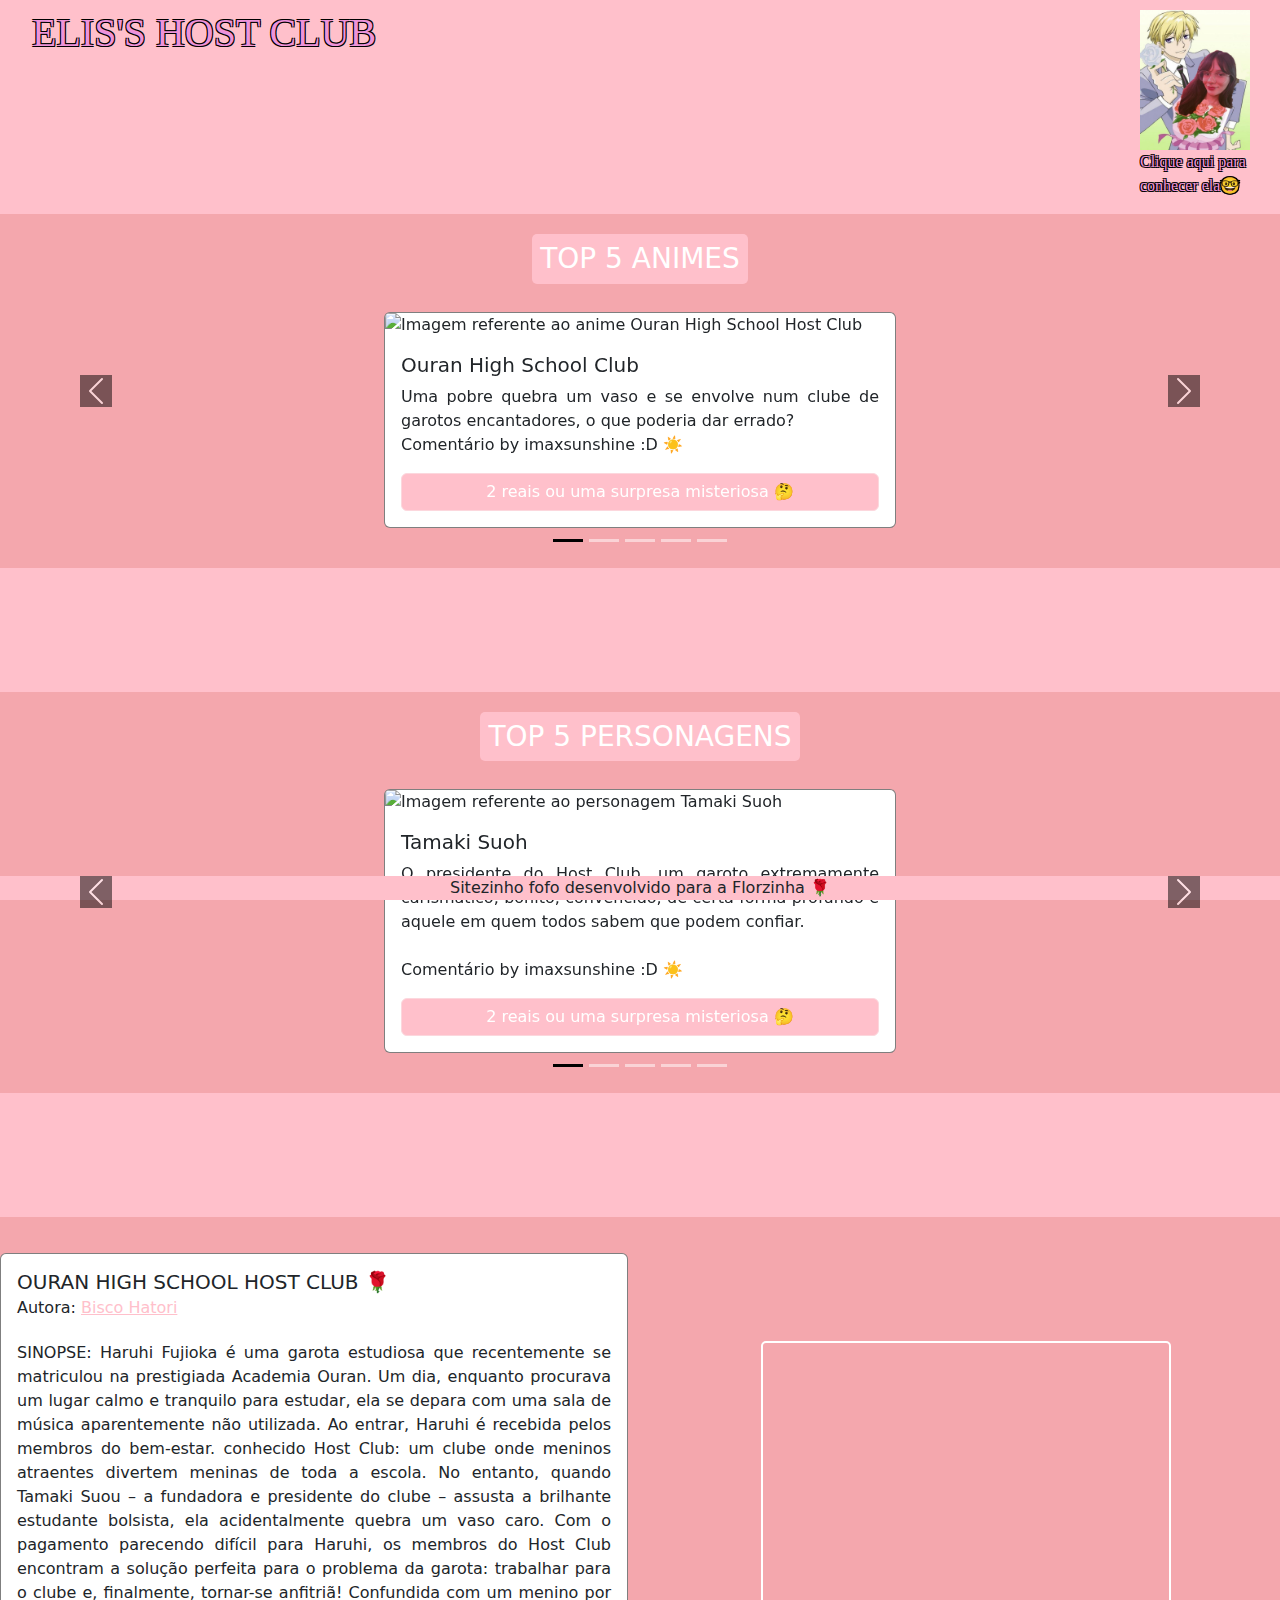
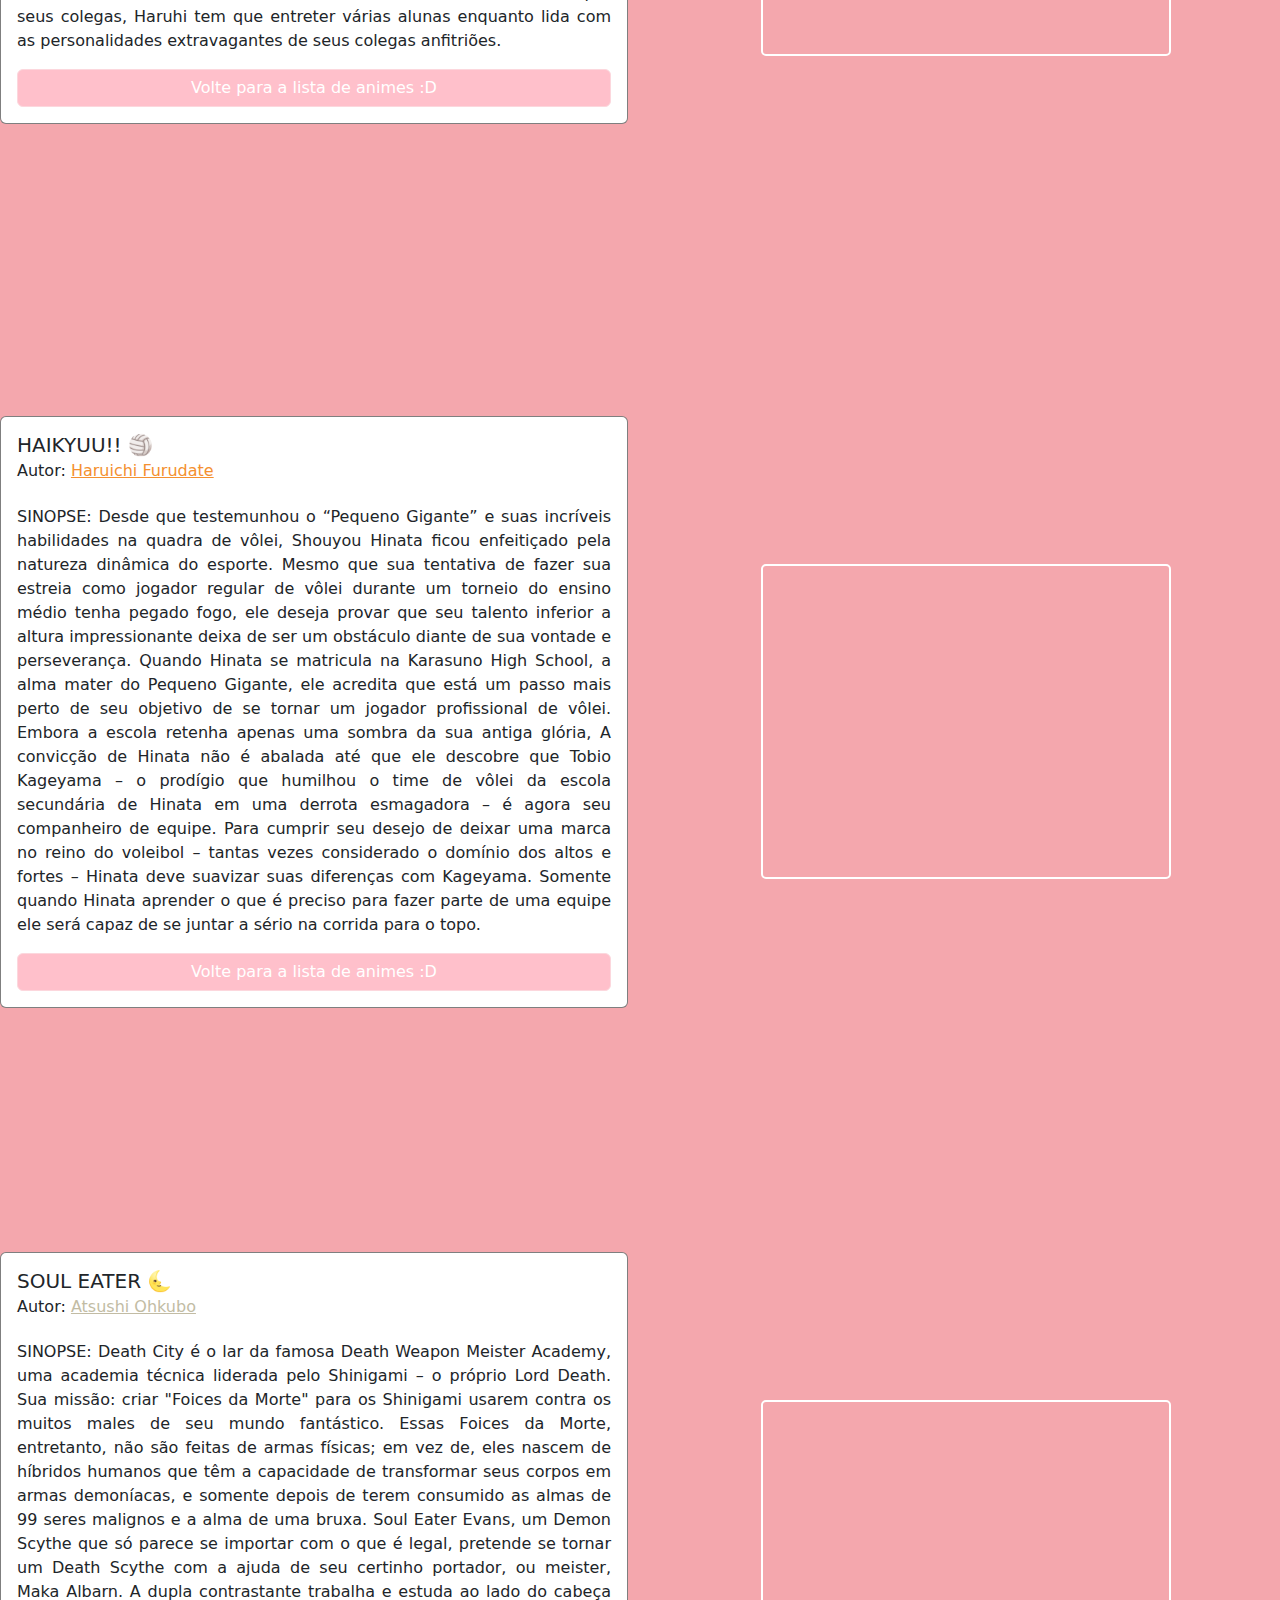
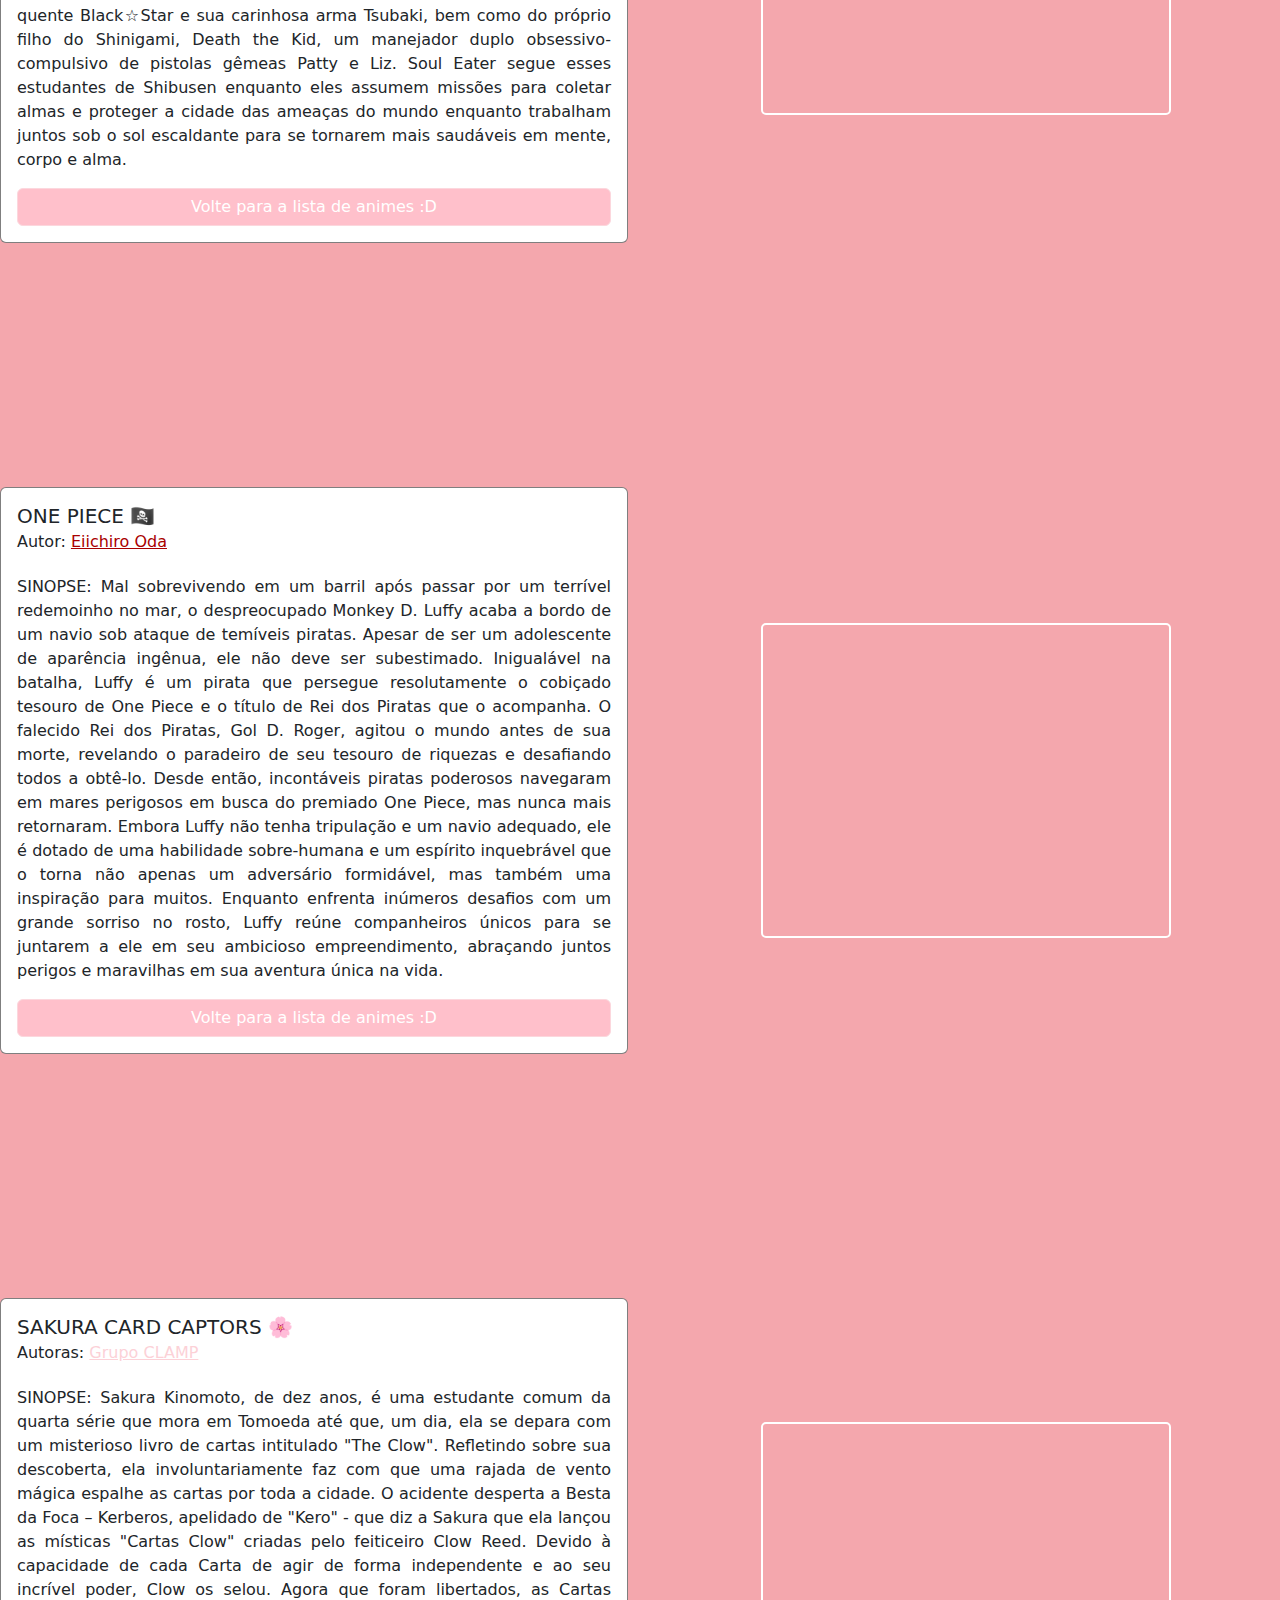
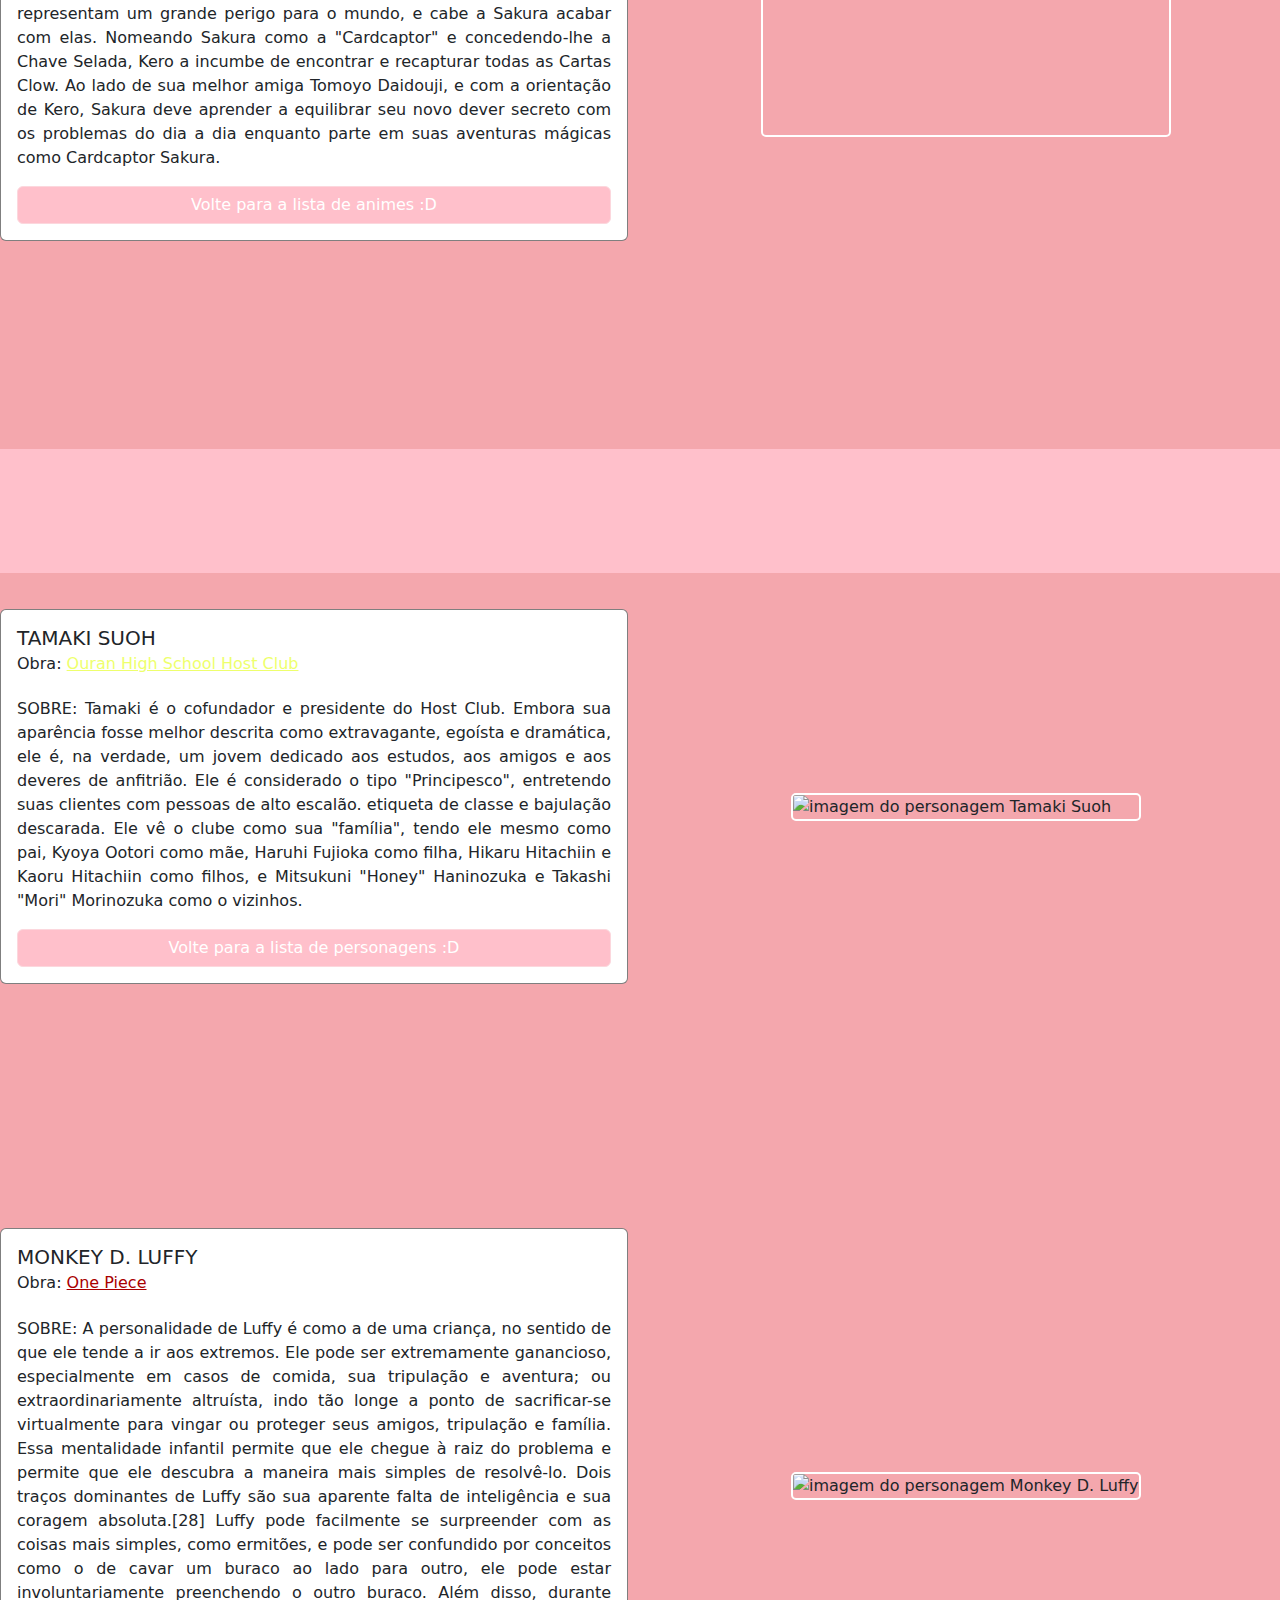
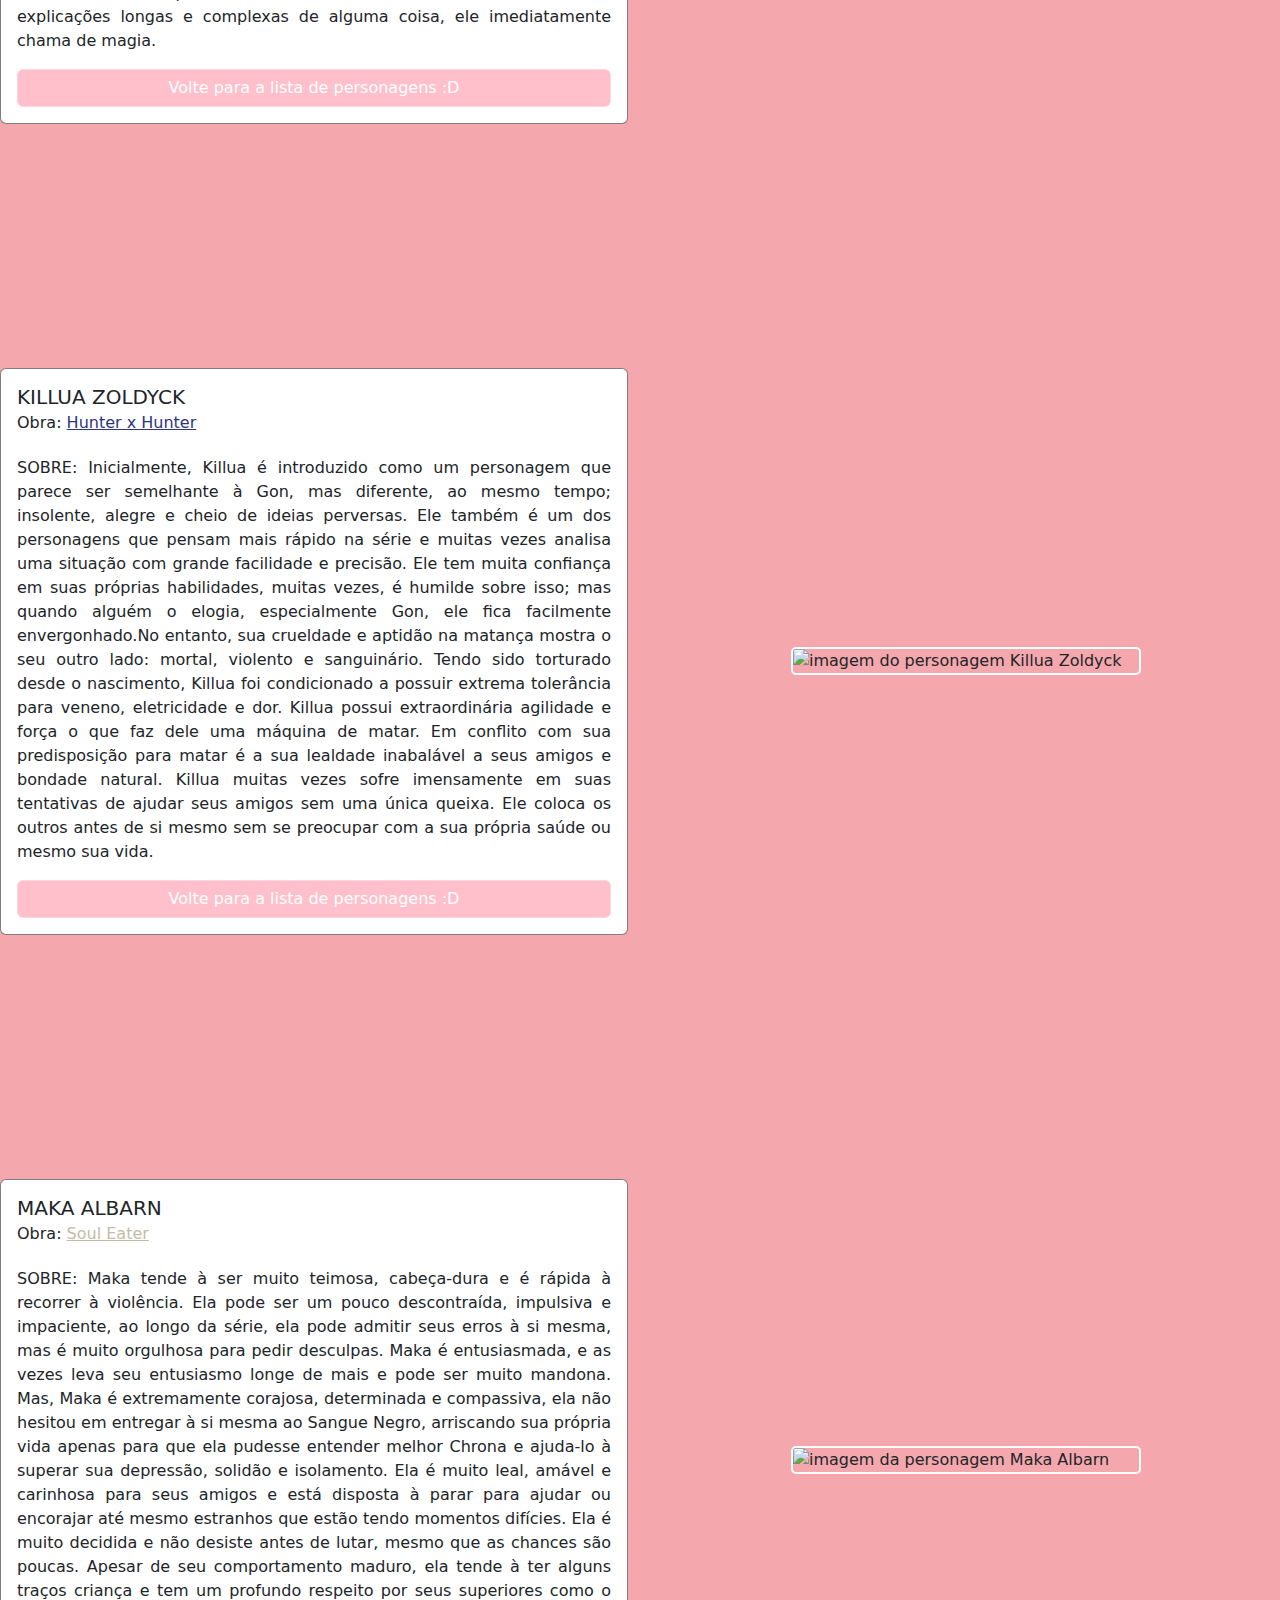
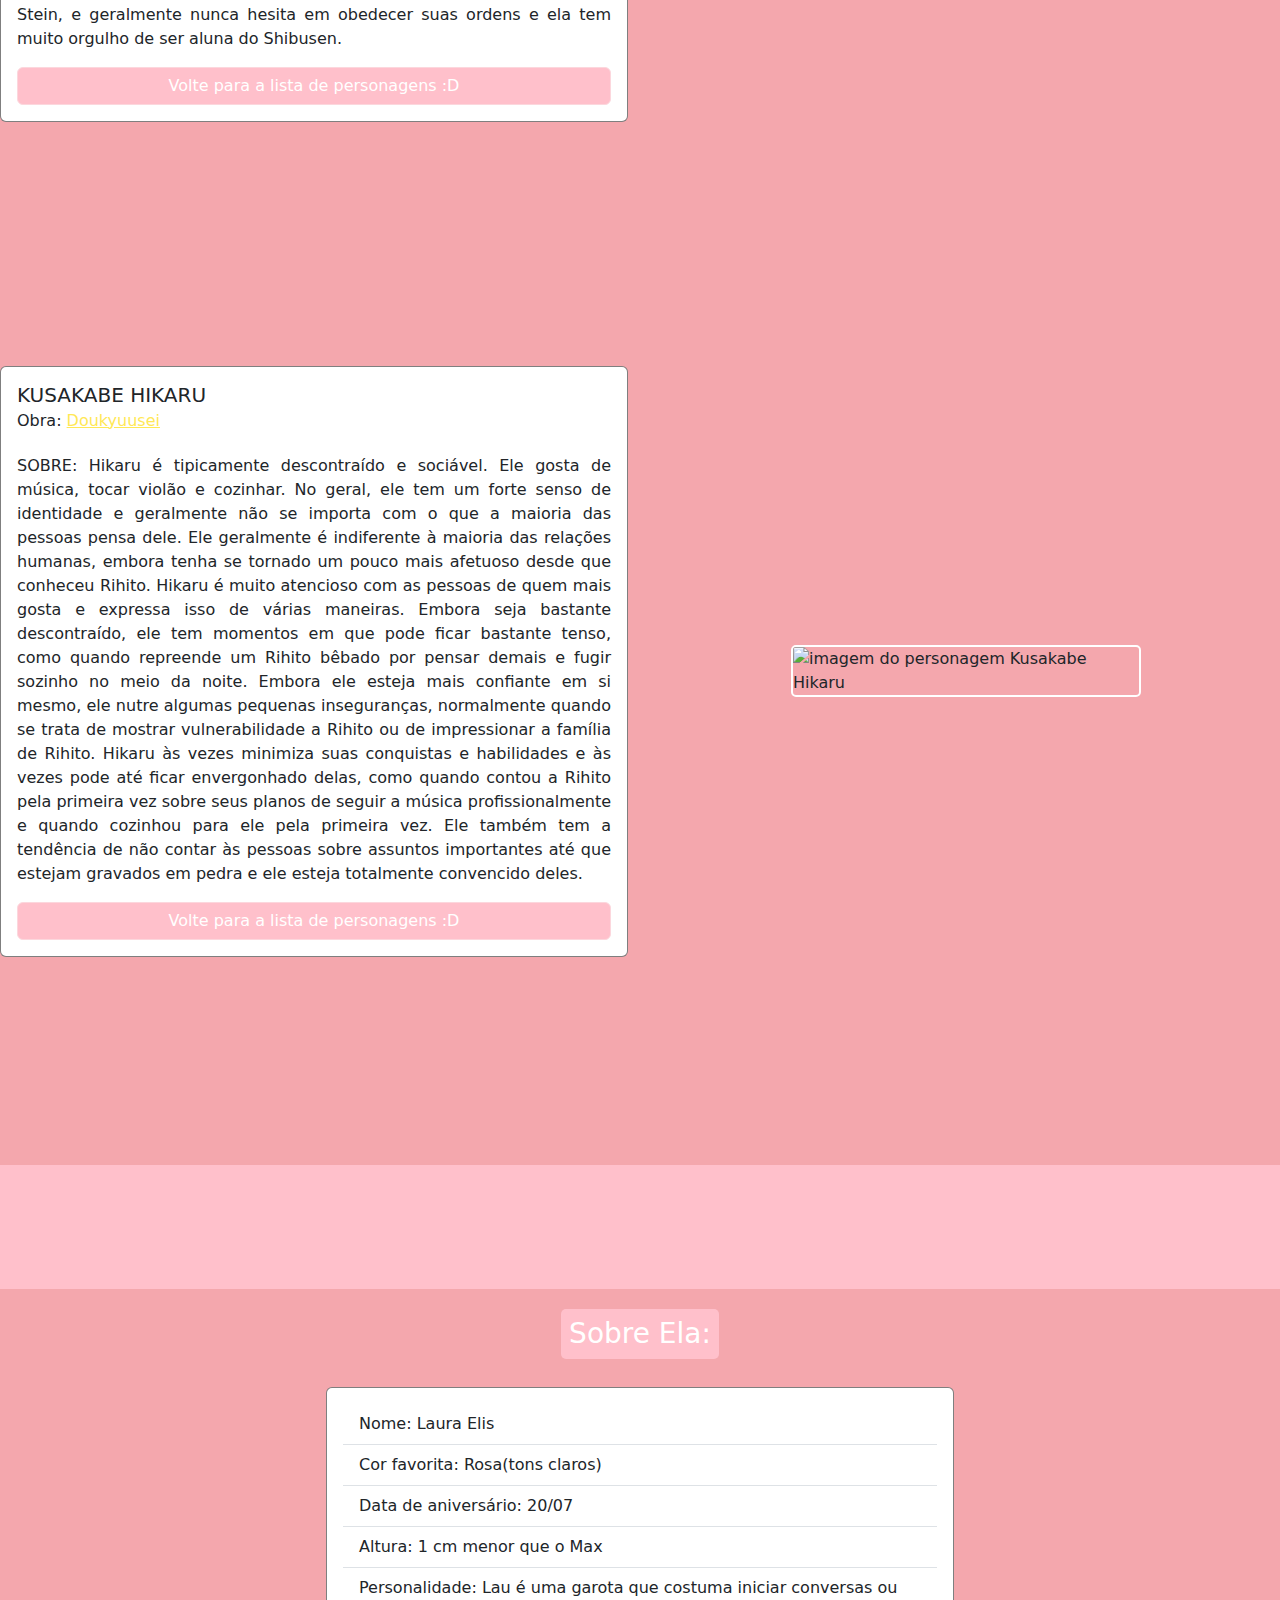
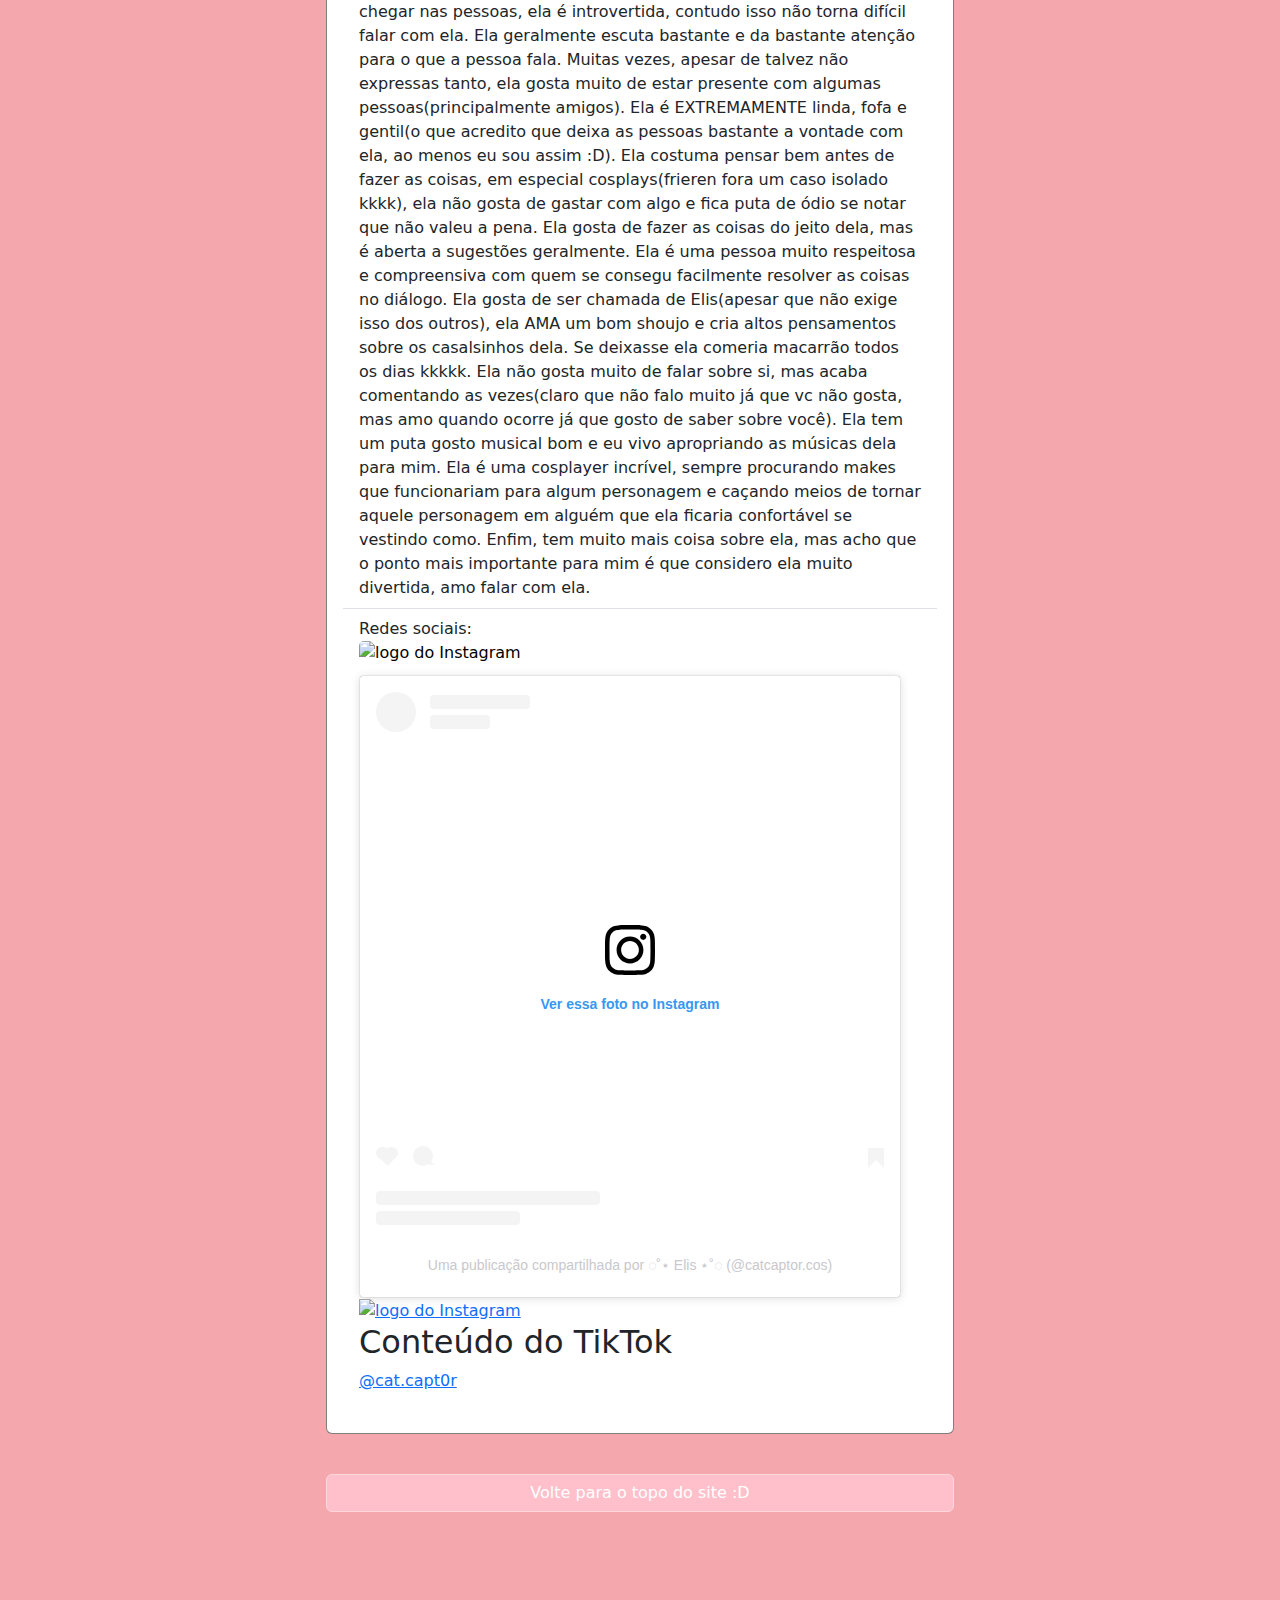
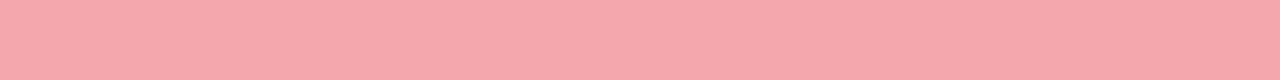
==== index.html @ fa3c784f "Update and rename florzinha.html to index.html" ====
<!DOCTYPE html>
<html lang="pt-br">
<head>
    <meta charset="UTF-8">
    <meta name="viewport" content="width=device-width, initial-scale=1.0">
    <title>Elis's Host Club</title>
    <link rel="icon" href="https://img.freepik.com/vetores-premium/um-lindo-logotipo-rosa_955379-2007.jpg?w=740" type="image/x-icon">
    <!-- Bootstrap 5 CSS -->
    <link href="https://cdn.jsdelivr.net/npm/bootstrap@5.3.3/dist/css/bootstrap.min.css" rel="stylesheet">
    <link rel="stylesheet" href="styles.css">
</head>
<body>
    <div class="container-custom">
        <div class="row">
            <div class="header">
                <header>
                    <h1><a id="linkCabeçalho" href="index.html">ELIS'S HOST CLUB</a></h1>
                    <div id="sobre">
                        <img id="imagemLau" src="lau.jpg" alt="imagem da pessoa mais bela de todas" width="110" height="140"> 
                    <p><a id="linkSobre" href="#Sobre">Clique aqui para
                        <br>
                        conhecer ela🤓</a></p>
                    </div>
                    
                </header>
            </div>
            
            <main>
            <div>             
                <div id="carouselAnimes" class="carousel slide" data-bs-ride="carousel">
                    <div class="carousel-indicators">
                        <button type="button" data-bs-target="#carouselAnimes" data-bs-slide-to="0" class="indicator active" aria-current="true" aria-label="Slide 1"></button>
                        <button type="button" data-bs-target="#carouselAnimes" data-bs-slide-to="1" class="indicator" aria-label="Slide 2"></button>
                        <button type="button" data-bs-target="#carouselAnimes" data-bs-slide-to="2" class="indicator" aria-label="Slide 3"></button>
                        <button type="button" data-bs-target="#carouselAnimes" data-bs-slide-to="3" class="indicator" aria-label="Slide 4"></button>
                        <button type="button" data-bs-target="#carouselAnimes" data-bs-slide-to="4" class="indicator" aria-label="Slide 5"></button>
                    </div>

                    <div id="listaAnimes" class="carousel-inner">
                        <div class="card-text tituloTop">
                            <h3> TOP 5 ANIMES</h3>
                        </div>
                        <div class="carousel-item active">
                           <div class="card mx-auto">
                                <img src="https://imgsrv.crunchyroll.com/cdn-cgi/image/format=auto,fit=contain,width=1200,height=675,quality=85/catalog/crunchyroll/305f48a7f2bb9521fe86030584caba57.jpe" 
                                class=" card-img-top d-block w-100" alt="Imagem referente ao anime Ouran High School Host Club">
                                <div class="card-body">
                                    <h5 class="card-title">Ouran High School Club</h5>
                                    <p class="card-text">Uma pobre quebra um vaso e se envolve num clube de garotos encantadores, o que poderia dar errado?
                                        <br>
                                        Comentário by imaxsunshine :D ☀️
                                    </p>
                                    <a href="#ouran" class="btn btn-primary" style="width: 100%;">2 reais ou uma surpresa misteriosa 🤔</a>
                                </div>
                           </div>      
                        </div>

                        <div class="carousel-item">
                            <div class="card mx-auto">
                                <img src="https://imgsrv.crunchyroll.com/cdn-cgi/image/format=auto,fit=contain,width=1200,height=675,quality=85/catalog/crunchyroll/a39c98af004dd546714bbc041cf36026.jpe" 
                                class=" card-img-top d-block w-100" alt="Imagem referente ao anime Haikyuu!!">
                                <div class="card-body">
                                    <h5 class="card-title">Haikyuu</h5>
                                    <p class="card-text">Um anãozinho decide jogar vôlei e humilha diversos gigantes, será ele capaz de voar?
                                        <br>
                                        Comentário by imaxsunshine :) ☀️
                                    </p>
                                    <a href="#haikyuu" class="btn btn-primary" style="width: 100%;">2 reais ou uma surpresa misteriosa 🤔</a>
                                </div>
                           </div>      
                        </div>

                        <div class="carousel-item">
                            <div class="card mx-auto">
                                <img src="https://imgsrv.crunchyroll.com/cdn-cgi/image/format=auto,fit=contain,width=1200,height=675,quality=85/catalog/crunchyroll/9c7777be900482f4adf0bac981821866.jpe" 
                                class=" card-img-top d-block w-100" alt="Imagem referente ao anime Soul Eater">
                                <div class="card-body">
                                    <h5 class="card-title">Soul Eater</h5>
                                    <p class="card-text">Ela tinha um amigo foice, um sorriso muito louco e um mundo completamente diferenciado, quer coisa mais massa que isso?
                                        <br>
                                        Comentário by imaxsunshine ;) ☀️
                                    </p>
                                    <a href="#soulEater" class="btn btn-primary" style="width: 100%;">2 reais ou uma surpresa misteriosa 🤔</a>
                                </div>
                           </div>      
                        </div>

                        <div class="carousel-item">
                            <div class="card mx-auto">
                                <img src="https://imgsrv.crunchyroll.com/cdn-cgi/image/format=auto,fit=contain,width=1200,height=675,quality=85/catalog/crunchyroll/a249096c7812deb8c3c2c907173f3774.jpe"
                                class=" card-img-top d-block w-100" alt="Imagem referente ao anime One Piece">
                                <div class="card-body">
                                    <h5 class="card-title">One Piece</h5>
                                    <p class="card-text">O pirata que estica sai pelo mar sentando a porrada em vilão e comendo tudo que vê pela frente, como isso pode não ser bom?
                                        <br>
                                        Comentário by imaxsunshine :0 ☀️
                                    </p>
                                    <a href="#onePiece" class="btn btn-primary" style="width: 100%;">2 reais ou uma surpresa misteriosa 🤔</a>
                                </div>
                           </div>      
                        </div>

                        <div class="carousel-item">
                            <div class="card mx-auto">
                                <img src="https://imgsrv.crunchyroll.com/cdn-cgi/image/format=auto,fit=contain,width=1200,height=675,quality=85/catalog/crunchyroll/4de0725c2a3a2114019439cabcc40656.jpe"
                                class=" card-img-top d-block w-100" alt="Imagem referente ao anime Sakura Card Captors">
                                <div class="card-body">
                                    <h5 class="card-title">Sakura Card Captors</h5>
                                    <p class="card-text"> A menina usando uma roupa fofinha sai coletando cartas para evitar o colapso da humanidade, existe algo mais gracinha?
                                        <br>
                                        Comentário by imaxsunshine >:) ☀️
                                    </p>
                                    <a href="#sakura" class="btn btn-primary" style="width: 100%;">2 reais ou uma surpresa misteriosa 🤔</a>
                                </div>
                           </div>      
                        </div>

                    </div>
                    <button class="carousel-control-prev" type="button" data-bs-target="#carouselAnimes" data-bs-slide="prev">
                        <span class="carousel-control-prev-icon" aria-hidden="true"></span>
                        <span class="visually-hidden">Previous</span>
                    </button>
                    <button class="carousel-control-next" type="button" data-bs-target="#carouselAnimes" data-bs-slide="next">
                        <span class="carousel-control-next-icon" aria-hidden="true"></span>
                        <span class="visually-hidden">Next</span>
                    </button>                    
                </div>

                <div class="separação">
                    <br>
                </div>

                <div id="carouselPersonagens" class="carousel slide" data-bs-ride="carousel">
                    <div class="carousel-indicators">
                        <button type="button" data-bs-target="#carouselPersonagens" data-bs-slide-to="0" class="indicator active" aria-current="true" aria-label="Slide 1"></button>
                        <button type="button" data-bs-target="#carouselPersonagens" data-bs-slide-to="1" class="indicator" aria-label="Slide 2"></button>
                        <button type="button" data-bs-target="#carouselPersonagens" data-bs-slide-to="2" class="indicator" aria-label="Slide 3"></button>
                        <button type="button" data-bs-target="#carouselPersonagens" data-bs-slide-to="3" class="indicator" aria-label="Slide 4"></button>
                        <button type="button" data-bs-target="#carouselPersonagens" data-bs-slide-to="4" class="indicator" aria-label="Slide 5"></button>
                    </div>

                    <div id="listaPersonagens" class="carousel-inner">
                        <div class="card-text tituloTop">
                            <h3> TOP 5 PERSONAGENS</h3>
                        </div>
                        <div class="carousel-item active">
                           <div class="card mx-auto">
                                <img src="https://i.pinimg.com/1200x/b3/f6/58/b3f65895679dce2450afa5fd7689da2f.jpg" 
                                class=" card-img-top d-block w-100" alt="Imagem referente ao personagem Tamaki Suoh">
                                <div class="card-body">
                                    <h5 class="card-title">Tamaki Suoh</h5>
                                    <p class="card-text">O presidente do Host Club, um garoto extremamente carismático, bonito, convencido, de certa forma profundo e aquele em quem todos sabem que podem confiar.
                                        <br>
                                        <br>
                                        Comentário by imaxsunshine :D ☀️
                                    </p>
                                    <a href="#tamaki" class="btn btn-primary" style="width: 100%;">2 reais ou uma surpresa misteriosa 🤔</a>
                                </div>
                           </div>      
                        </div>

                        <div class="carousel-item">
                            <div class="card mx-auto">
                                <img src="https://i.pinimg.com/564x/ca/1c/74/ca1c74780f1d3789e0fc21f40b1d0b98.jpg" 
                                class=" card-img-top d-block w-100" alt="Imagem referente ao personagem Monkey D. Luffy">
                                <div class="card-body">
                                    <h5 class="card-title">Monkey D. Luffy</h5>
                                    <p class="card-text">O capitão dos Mugiwara, a pessoa que mais exala alegria e gentileza com seu sorriso no rosto. Assim como Tamaki é para o Host Club, Luffy é aquele em quem todos confiam do fundo do coração.  
                                        <br>
                                        <br>
                                        Comentário by imaxsunshine :) ☀️
                                    </p>
                                    <a href="#luffy" class="btn btn-primary" style="width: 100%;">2 reais ou uma surpresa misteriosa 🤔</a>
                                </div>
                           </div>      
                        </div>

                        <div class="carousel-item">
                            <div class="card mx-auto">
                                <img src="https://i.pinimg.com/564x/16/a8/a3/16a8a3c92043060548ba5a6a23ba30e1.jpg"
                                class=" card-img-top d-block w-100" alt="Imagem referente ao personagem Killua Zoldyck">
                                <div class="card-body">
                                    <h5 class="card-title">Killua Zoldyck</h5>
                                    <p class="card-text">O prodígio da família de assassinos Zoldyck, sempre fora frio e apático, mas tudo isso mudou quando ele conheceu Gon, amigo com quem ele pode rir, chorar e se expressar como ele realmente é.
                                        <br>
                                        <br>
                                        Comentário by imaxsunshine ;) ☀️
                                    </p>
                                    <a href="#killua" class="btn btn-primary" style="width: 100%;">2 reais ou uma surpresa misteriosa 🤔</a>
                                </div>
                           </div>      
                        </div>

                        <div class="carousel-item">
                            <div class="card mx-auto">
                                <img src="https://i.pinimg.com/564x/71/23/2d/71232d23c3a146b01b2bcacb7f9c432d.jpg"
                                class=" card-img-top d-block w-100" alt="Imagem referente a personagem Maka Albarn">
                                <div class="card-body">
                                    <h5 class="card-title">Maka Albarn</h5>
                                    <p class="card-text"> Uma das alunas mais aplicadas da Shibusen, ela é uma garota extremamente fofa, meio timida, forte e com personalidade, sendo reconhecida pelo prórpio Shinigame.(Ela também tem sorte de ter a Elis como cosplayer dela).
                                        <br>
                                        Comentário by imaxsunshine :0 ☀️
                                    </p>
                                    <a href="#maka" class="btn btn-primary" style="width: 100%;">2 reais ou uma surpresa misteriosa 🤔</a>
                                </div>
                           </div>      
                        </div>

                        <div class="carousel-item">
                            <div class="card mx-auto">
                                <img src="https://64.media.tumblr.com/2470c0b4478ff1b2192ea2917b970d43/tumblr_psso7lYXlw1u1ycqw_1280.jpg"
                                class=" card-img-top d-block w-100" alt="Imagem referente ao personagem Kusakabe Hikaru">
                                <div class="card-body">
                                    <h5 class="card-title">Kusakabe Hikaru</h5>
                                    <p class="card-text"> Esse vou ficar devendo, mas ele aparenta ser bem fofo com o querido dele(vi numa edit ele chamando o outro assim kkk), mas algum dia terei mais coisas para falar dele 😈.
                                        <br>
                                        <br>
                                        Comentário by imaxsunshine >:) ☀️
                                    </p>
                                    <a href="#kusakabe" class="btn btn-primary" style="width: 100%;">2 reais ou uma surpresa misteriosa 🤔</a>
                                </div>
                           </div>      
                        </div>

                    </div>
                    <button class="carousel-control-prev" type="button" data-bs-target="#carouselPersonagens" data-bs-slide="prev">
                        <span class="carousel-control-prev-icon" aria-hidden="true"></span>
                        <span class="visually-hidden">Previous</span>
                    </button>
                    <button class="carousel-control-next" type="button" data-bs-target="#carouselPersonagens" data-bs-slide="next">
                        <span class="carousel-control-next-icon" aria-hidden="true"></span>
                        <span class="visually-hidden">Next</span>
                    </button> 
                </div>

                <div class="separação">
                    <br>
                </div>
            </div>
            </main>
        </div>

        <div class="row linha">
            <div id="ouran" class="col-6 pt-3 sinopseAnimes">
                <div class="card" style="width: 100%;">
                    <div class="card-body">
                        <h5 class="card-title">OURAN HIGH SCHOOL HOST CLUB 🌹</h5>
                        <h6 class="card-subtitle"> Autora: <a id = "linkOuran" href="https://pt.wikipedia.org/wiki/Bisco_Hatori" target="_blank" rel="noopener">Bisco Hatori</a></h6>
                        <br>
                        <p class="card-text">SINOPSE: Haruhi Fujioka é uma garota estudiosa que recentemente se matriculou na prestigiada Academia Ouran. Um dia, enquanto procurava um lugar calmo e tranquilo para estudar, ela se depara com uma sala de música aparentemente não utilizada. Ao entrar, Haruhi é recebida pelos membros do bem-estar.
                            conhecido Host Club: um clube onde meninos atraentes divertem meninas de toda a escola. No entanto, quando Tamaki Suou – a fundadora e presidente do clube – assusta a brilhante estudante bolsista, ela acidentalmente quebra um vaso caro.
                            
                            Com o pagamento parecendo difícil para Haruhi, os membros do Host Club encontram a solução perfeita para o problema da garota: trabalhar para o clube e, finalmente, tornar-se anfitriã! Confundida com um menino por seus colegas, Haruhi tem que entreter várias alunas enquanto lida com as personalidades extravagantes de seus colegas anfitriões.
                        </p>
                        <a href="#listaAnimes" class="btn btn-primary" style="width: 100%;">Volte para a lista de animes :D </a>
                    </div>
                </div>
            </div>

            <div class="col-4 offset-1 pt-3 videoAnimes">
                <iframe width="560" height="315" src="https://www.youtube.com/embed/T3ivdddYT9k?si=FEoXu6k78SWYntfa" title="YouTube video player" allow="accelerometer; autoplay; clipboard-write; encrypted-media; gyroscope; picture-in-picture; web-share" referrerpolicy="strict-origin-when-cross-origin" allowfullscreen></iframe>
            </div>

            <div class="col-7">
                <br>
                <br>
                <br>
                <br>
                <br>
                <br>
                <br>
                <br>
                <br>
            </div>

            <div id="haikyuu" class="col-6 pt-3 sinopseAnimes">
                <div class="card" style="width: 100%;">
                    <div class="card-body">
                        <h5 class="card-title">HAIKYUU!! 🏐</h5>
                        <h6 class="card-subtitle"> Autor: <a id = "linkHaikyuu" href="https://haikyuu.fandom.com/pt-br/wiki/Haruichi_Furudate" target="_blank" rel="noopener">Haruichi Furudate</a></h6>
                        <br>
                        <p class="card-text">SINOPSE: Desde que testemunhou o “Pequeno Gigante” e suas incríveis habilidades na quadra de vôlei, Shouyou Hinata ficou enfeitiçado pela natureza dinâmica do esporte. Mesmo que sua tentativa de fazer sua estreia como jogador regular de vôlei durante um torneio do ensino médio tenha pegado fogo, ele deseja provar que seu talento inferior
                            a altura impressionante deixa de ser um obstáculo diante de sua vontade e perseverança.
                            
                            Quando Hinata se matricula na Karasuno High School, a alma mater do Pequeno Gigante, ele acredita que está um passo mais perto de seu objetivo de se tornar um jogador profissional de vôlei. Embora a escola retenha apenas uma sombra da sua antiga glória,
                            A convicção de Hinata não é abalada até que ele descobre que Tobio Kageyama – o prodígio que humilhou o time de vôlei da escola secundária de Hinata em uma derrota esmagadora – é agora seu companheiro de equipe.
                            Para cumprir seu desejo de deixar uma marca no reino do voleibol – tantas vezes considerado o domínio dos altos e fortes – Hinata deve suavizar suas diferenças com Kageyama. Somente quando Hinata aprender o que é preciso para fazer parte de uma equipe ele será capaz de se juntar a sério na corrida para o topo.
                        </p>
                        <a href="#listaAnimes" class="btn btn-primary" style="width: 100%;">Volte para a lista de animes :D </a>
                    </div>
                </div>
            </div>

            <div class="col-4 offset-1 pt-3 videoAnimes">
                <iframe width="560" height="315" src="https://www.youtube.com/embed/rBSfI10pXHM?si=ZdaUZSxqs4OE2q7c" title="YouTube video player" allow="accelerometer; autoplay; clipboard-write; encrypted-media; gyroscope; picture-in-picture; web-share" referrerpolicy="strict-origin-when-cross-origin" allowfullscreen></iframe>
            </div>

            <div class="col-7">
                <br>
                <br>
                <br>
                <br>
                <br>
                <br>
                <br>
            </div>

            <div id="soulEater" class="col-6 pt-3 sinopseAnimes">
                <div class="card" style="width: 100%;">
                    <div class="card-body">
                        <h5 class="card-title">SOUL EATER 🌜</h5>
                        <h6 class="card-subtitle"> Autor: <a id = "linkSoulEater" href="https://en.wikipedia.org/wiki/Atsushi_Ohkubo" target="_blank" rel="noopener">Atsushi Ohkubo</a></h6>
                        <br>
                        <p class="card-text">SINOPSE: Death City é o lar da famosa Death Weapon Meister Academy, uma academia técnica liderada pelo Shinigami – o próprio Lord Death. Sua missão: criar "Foices da Morte" para os Shinigami usarem contra os muitos males de seu mundo fantástico. Essas Foices da Morte, entretanto, não são feitas de armas físicas; em vez de,
                            eles nascem de híbridos humanos que têm a capacidade de transformar seus corpos em armas demoníacas, e somente depois de terem consumido as almas de 99 seres malignos e a alma de uma bruxa.
                            
                            Soul Eater Evans, um Demon Scythe que só parece se importar com o que é legal, pretende se tornar um Death Scythe com a ajuda de seu certinho portador, ou meister,
                            Maka Albarn. A dupla contrastante trabalha e estuda ao lado do cabeça quente Black☆Star e sua carinhosa arma Tsubaki, bem como do próprio filho do Shinigami, Death the Kid, um manejador duplo obsessivo-compulsivo de pistolas gêmeas Patty e Liz.
                            Soul Eater segue esses estudantes de Shibusen enquanto eles assumem missões para coletar almas e proteger a cidade das ameaças do mundo enquanto trabalham juntos sob o sol escaldante para se tornarem mais saudáveis ​​em mente, corpo e alma.
                        </p>
                        <a href="#listaAnimes" class="btn btn-primary" style="width: 100%;">Volte para a lista de animes :D </a>
                    </div>
                </div>
            </div>

            <div class="col-4 offset-1 pt-3 videoAnimes">
                <iframe width="560" height="315" src="https://www.youtube.com/embed/zzJ8U8OtEsE?si=Ajhuve_0GCEdl02K" title="YouTube video player" allow="accelerometer; autoplay; clipboard-write; encrypted-media; gyroscope; picture-in-picture; web-share" referrerpolicy="strict-origin-when-cross-origin" allowfullscreen></iframe>
            </div>

            <div class="col-7">
                <br>
                <br>
                <br>
                <br>
                <br>
                <br>
                <br>
            </div>

            <div id="onePiece" class="col-6 pt-3 sinopseAnimes">
                <div class="card" style="width: 100%;">
                    <div class="card-body">
                        <h5 class="card-title">ONE PIECE 🏴‍☠️</h5>
                        <h6 class="card-subtitle"> Autor: <a id = "linkOnePiece" href="https://pt.wikipedia.org/wiki/Eiichiro_Oda" target="_blank" rel="noopener">Eiichiro Oda</a></h6>
                        <br>
                        <p class="card-text">SINOPSE: Mal sobrevivendo em um barril após passar por um terrível redemoinho no mar, o despreocupado Monkey D. Luffy acaba a bordo de um navio sob ataque de temíveis piratas. Apesar de ser um adolescente de aparência ingênua, ele não deve ser subestimado. Inigualável na batalha,
                            Luffy é um pirata que persegue resolutamente o cobiçado tesouro de One Piece e o título de Rei dos Piratas que o acompanha.
                            
                            O falecido Rei dos Piratas, Gol D. Roger, agitou o mundo antes de sua morte, revelando o paradeiro de seu tesouro de riquezas e desafiando todos a obtê-lo. Desde então,
                            incontáveis ​​​​piratas poderosos navegaram em mares perigosos em busca do premiado One Piece, mas nunca mais retornaram. Embora Luffy não tenha tripulação e um navio adequado, ele é dotado de uma habilidade sobre-humana e um espírito inquebrável que o torna não apenas um adversário formidável, mas também uma inspiração para muitos.
                            Enquanto enfrenta inúmeros desafios com um grande sorriso no rosto, Luffy reúne companheiros únicos para se juntarem a ele em seu ambicioso empreendimento, abraçando juntos perigos e maravilhas em sua aventura única na vida.
                        </p>
                        <a href="#listaAnimes" class="btn btn-primary" style="width: 100%;">Volte para a lista de animes :D </a>
                    </div>
                </div>
            </div>

            <div class="col-4 offset-1 pt-3 videoAnimes">
                <iframe width="560" height="315" src="https://www.youtube.com/embed/YFbno_aPm0w?si=nS5VAHUqhv7U_H8M" title="YouTube video player" allow="accelerometer; autoplay; clipboard-write; encrypted-media; gyroscope; picture-in-picture; web-share" referrerpolicy="strict-origin-when-cross-origin" allowfullscreen></iframe>
            </div>

            <div class="col-7">
                <br>
                <br>
                <br>
                <br>
                <br>
                <br>
                <br>
            </div>

            <div id="sakura" class="col-6 pt-3 sinopseAnimes">
                <div class="card" style="width: 100%;">
                    <div class="card-body">
                        <h5 class="card-title">SAKURA CARD CAPTORS 🌸</h5>
                        <h6 class="card-subtitle"> Autoras: <a id = "linkSakura" href="https://pt.wikipedia.org/wiki/Clamp" target="_blank" rel="noopener">Grupo CLAMP</a></h6>
                        <br>
                        <p class="card-text">SINOPSE: Sakura Kinomoto, de dez anos, é uma estudante comum da quarta série que mora em Tomoeda até que, um dia, ela se depara com um misterioso livro de cartas intitulado "The Clow". Refletindo sobre sua descoberta, ela involuntariamente faz com que uma rajada de vento mágica espalhe as cartas por toda a cidade.

                            O acidente desperta a Besta da Foca – Kerberos,
                            apelidado de "Kero" - que diz a Sakura que ela lançou as místicas "Cartas Clow" criadas pelo feiticeiro Clow Reed. Devido à capacidade de cada Carta de agir de forma independente e ao seu incrível poder, Clow os selou. Agora que foram libertados, as Cartas representam um grande perigo para o mundo, e cabe a Sakura acabar com elas.
                            Nomeando Sakura como a "Cardcaptor" e concedendo-lhe a Chave Selada, Kero a incumbe de encontrar e recapturar todas as Cartas Clow. Ao lado de sua melhor amiga Tomoyo Daidouji, e com a orientação de Kero, Sakura deve aprender a equilibrar seu novo dever secreto com os problemas do dia a dia enquanto parte em suas aventuras mágicas como Cardcaptor Sakura.
                        </p>
                        <a href="#listaAnimes" class="btn btn-primary" style="width: 100%;">Volte para a lista de animes :D </a>
                    </div>
                </div>
            </div>

            <div class="col-4 offset-1 pt-3 videoAnimes">
                <iframe width="560" height="315" src="https://www.youtube.com/embed/QDezQD57h-g?si=P1vH9cAMmjdE7-R2" title="YouTube video player" allow="accelerometer; autoplay; clipboard-write; encrypted-media; gyroscope; picture-in-picture; web-share" referrerpolicy="strict-origin-when-cross-origin" allowfullscreen></iframe>
            </div>

            <div class="col-7">
                <br>
                <br>
                <br>
                <br>
                <br>
                <br>
                <br>
            </div>

            <div class="separação">
                <br>
            </div>

            <div id="tamaki" class="col-6 pt-3 sobrePersonagens">
                <div class="card" style="width: 100%;">
                    <div class="card-body">
                        <h5 class="card-title">TAMAKI SUOH </h5>
                        <h6 class="card-subtitle"> Obra: <a id = "linkTamaki" href="https://pt.wikipedia.org/wiki/Colégio_Ouran_Host_Club" target="_blank" rel="noopener">Ouran High School Host Club</a></h6>
                        <br>
                        <p class="card-text">SOBRE: Tamaki é o cofundador e presidente do Host Club. Embora sua aparência fosse melhor descrita como extravagante, egoísta e dramática, ele é, na verdade, um jovem dedicado aos estudos, aos amigos e aos deveres de anfitrião. Ele é considerado o tipo "Principesco", entretendo suas clientes com pessoas de alto escalão.
                            etiqueta de classe e bajulação descarada. Ele vê o clube como sua "família", tendo ele mesmo como pai, Kyoya Ootori como mãe, Haruhi Fujioka como filha, Hikaru Hitachiin e Kaoru Hitachiin como filhos, e Mitsukuni "Honey" Haninozuka e Takashi "Mori" Morinozuka como o vizinhos.
                        </p>
                        <a href="#listaPersonagens" class="btn btn-primary" style="width: 100%;">Volte para a lista de personagens :D </a>
                    </div>
                </div>
            </div>

            <div class="col-4 offset-1 pt-3 fotoPersonagens">
                <img class="imgPersonagens" src="https://i.pinimg.com/564x/25/a5/07/25a50738b851b942cfd9b72d1d4f352e.jpg" alt="imagem do personagem Tamaki Suoh">
            </div>

            <div class="col-7">
                <br>
                <br>
                <br>
                <br>
                <br>
                <br>
                <br>
            </div>

            <div id="luffy" class="col-6 pt-3 sobrePersonagens">
                <div class="card" style="width: 100%;">
                    <div class="card-body">
                        <h5 class="card-title">MONKEY D. LUFFY </h5>
                        <h6 class="card-subtitle"> Obra: <a id = "linkLuffy" href="https://pt.wikipedia.org/wiki/One_Piece" target="_blank" rel="noopener">One Piece</a></h6>
                        <br>
                        <p class="card-text">SOBRE: A personalidade de Luffy é como a de uma criança, no sentido de que ele tende a ir aos extremos. Ele pode ser extremamente ganancioso, especialmente em casos de comida, sua tripulação e aventura; ou extraordinariamente altruísta, indo tão longe a ponto de sacrificar-se virtualmente para vingar ou proteger seus amigos, tripulação e família. Essa mentalidade infantil permite que ele chegue à raiz do problema e permite que ele descubra a maneira mais simples de resolvê-lo.
                            Dois traços dominantes de Luffy são sua aparente falta de inteligência e sua coragem absoluta.[28] Luffy pode facilmente se surpreender com as coisas mais simples, como ermitões, e pode ser confundido por conceitos como o de cavar um buraco ao lado para outro, ele pode estar involuntariamente preenchendo o outro buraco. Além disso, durante explicações longas e complexas de alguma coisa, ele imediatamente chama de magia.
                        </p>
                        <a href="#listaPersonagens" class="btn btn-primary" style="width: 100%;">Volte para a lista de personagens :D </a>
                    </div>
                </div>
            </div>

            <div class="col-4 offset-1 pt-3 fotoPersonagens">
                <img class="imgPersonagens" src="https://i.pinimg.com/564x/90/a7/f6/90a7f67864acea71fb5ffed6aa6298cb.jpg" alt="imagem do personagem Monkey D. Luffy">
            </div>

            <div class="col-7">
                <br>
                <br>
                <br>
                <br>
                <br>
                <br>
                <br>
            </div>

            <div id="killua" class="col-6 pt-3 sobrePersonagens">
                <div class="card" style="width: 100%;">
                    <div class="card-body">
                        <h5 class="card-title">KILLUA ZOLDYCK </h5>
                        <h6 class="card-subtitle"> Obra: <a id = "linkKillua" href="https://pt.wikipedia.org/wiki/Hunter_×_Hunter" target="_blank" rel="noopener">Hunter x Hunter</a></h6>
                        <br>
                        <p class="card-text">SOBRE: Inicialmente, Killua é introduzido como um personagem que parece ser semelhante à Gon, mas diferente, ao mesmo tempo; insolente, alegre e cheio de ideias perversas. Ele também é um dos personagens que pensam mais rápido na série e muitas vezes analisa uma situação com grande facilidade e precisão. Ele tem muita confiança em suas próprias habilidades, muitas vezes, é humilde sobre isso; mas quando alguém o elogia, especialmente Gon, ele fica facilmente envergonhado.No entanto, sua crueldade e aptidão na matança mostra o seu outro lado: mortal, violento e sanguinário. Tendo sido torturado desde o nascimento, Killua foi condicionado a possuir extrema tolerância para veneno, eletricidade e dor. Killua possui extraordinária agilidade e força o que faz dele uma máquina de matar.
                            Em conflito com sua predisposição para matar é a sua lealdade inabalável a seus amigos e bondade natural. Killua muitas vezes sofre imensamente em suas tentativas de ajudar seus amigos sem uma única queixa. Ele coloca os outros antes de si mesmo sem se preocupar com a sua própria saúde ou mesmo sua vida.
                        </p>
                        <a href="#listaPersonagens" class="btn btn-primary" style="width: 100%;">Volte para a lista de personagens :D </a>
                    </div>
                </div>
            </div>

            <div class="col-4 offset-1 pt-3 fotoPersonagens">
                <img class="imgPersonagens" src="https://pm1.aminoapps.com/6729/708ad386507c0b1fcda44d521842d9794ac8e1d1v2_hq.jpg" alt="imagem do personagem Killua Zoldyck">
            </div>

            <div class="col-7">
                <br>
                <br>
                <br>
                <br>
                <br>
                <br>
                <br>
            </div>

            <div id="maka" class="col-6 pt-3 sobrePersonagens">
                <div class="card" style="width: 100%;">
                    <div class="card-body">
                        <h5 class="card-title">MAKA ALBARN</h5>
                        <h6 class="card-subtitle"> Obra: <a id = "linkMaka" href="https://pt.wikipedia.org/wiki/Soul_Eater" target="_blank" rel="noopener">Soul Eater</a></h6>
                        <br>
                        <p class="card-text">SOBRE: Maka tende à ser muito teimosa, cabeça-dura e é rápida à recorrer à violência. Ela pode ser um pouco descontraída, impulsiva e impaciente, ao longo da série, ela pode admitir seus erros à si mesma, mas é muito orgulhosa para pedir desculpas. Maka é entusiasmada, e as vezes leva seu entusiasmo longe de mais e pode ser muito mandona.
                            Mas, Maka é extremamente corajosa, determinada e compassiva, ela não hesitou em entregar à si mesma ao Sangue Negro, arriscando sua própria vida apenas para que ela pudesse entender melhor Chrona e ajuda-lo à superar sua depressão, solidão e isolamento. Ela é muito leal, amável e carinhosa para seus amigos e está disposta à parar para ajudar ou encorajar até mesmo estranhos que estão tendo momentos difícies. Ela é muito decidida e não desiste antes de lutar, mesmo que as chances são poucas.
                            Apesar de seu comportamento maduro, ela tende à ter alguns traços criança e tem um profundo respeito por seus superiores como o Stein, e geralmente nunca hesita em obedecer suas ordens e ela tem muito orgulho de ser aluna do Shibusen.
                        </p>
                        <a href="#listaPersonagens" class="btn btn-primary" style="width: 100%;">Volte para a lista de personagens :D </a>
                    </div>
                </div>
            </div>

            <div class="col-4 offset-1 pt-3 fotoPersonagens">
                <img class="imgPersonagens" src="https://imgix.ranker.com/user_node_img/50089/1001776338/original/taste-of-soul-photo-u1?auto=format&q=60&fit=crop&fm=pjpg&dpr=2&w=650" alt="imagem da personagem Maka Albarn">
            </div>

            <div class="col-7">
                <br>
                <br>
                <br>
                <br>
                <br>
                <br>
                <br>
            </div>

            <div id="kusakabe" class="col-6 pt-3 sobrePersonagens">
                <div class="card" style="width: 100%;">
                    <div class="card-body">
                        <h5 class="card-title">KUSAKABE HIKARU </h5>
                        <h6 class="card-subtitle"> Obra: <a id = "linkKusakabe" href="https://en.wikipedia.org/wiki/Classmates_(manga)" target="_blank" rel="noopener">Doukyuusei</a></h6>
                        <br>
                        <p class="card-text">SOBRE: Hikaru é tipicamente descontraído e sociável. Ele gosta de música, tocar violão e cozinhar. No geral, ele tem um forte senso de identidade e geralmente não se importa com o que a maioria das pessoas pensa dele. Ele geralmente é indiferente à maioria das relações humanas, embora tenha se tornado um pouco mais afetuoso desde que conheceu Rihito.
                            Hikaru é muito atencioso com as pessoas de quem mais gosta e expressa isso de várias maneiras. Embora seja bastante descontraído, ele tem momentos em que pode ficar bastante tenso, como quando repreende um Rihito bêbado por pensar demais e fugir sozinho no meio da noite.
                            Embora ele esteja mais confiante em si mesmo, ele nutre algumas pequenas inseguranças, normalmente quando se trata de mostrar vulnerabilidade a Rihito ou de impressionar a família de Rihito. Hikaru às vezes minimiza suas conquistas e habilidades e às vezes pode até ficar envergonhado delas, como quando contou a Rihito pela primeira vez sobre seus planos de seguir a música profissionalmente e quando cozinhou para ele pela primeira vez. Ele também tem a tendência de não contar às pessoas sobre assuntos importantes até que estejam gravados em pedra e ele esteja totalmente convencido deles.
                        </p>
                        <a href="#listaPersonagens" class="btn btn-primary" style="width: 100%;">Volte para a lista de personagens :D </a>
                    </div>
                </div>
            </div>

            <div class="col-4 offset-1 pt-3 fotoPersonagens">
                <img class="imgPersonagens" src="https://i.pinimg.com/736x/a1/63/e7/a163e785f49d11bea0adf6c85b8505ec.jpg" alt="imagem do personagem Kusakabe Hikaru">
            </div>

            <div class="col-7">
                <br>
                <br>
                <br>
                <br>
                <br>
                <br>
                <br>
            </div>

            <div class="separação">
                <br>
            </div>

            <div id="Sobre" class="card-text tituloTop">
                <h3> Sobre Ela:</h3>
            </div>

            <div class="col-6 offset-3">
                <div class="card" style="width: 100%;">
                    <div class="card-body">
                        <ul class="list-group list-group-flush">
                            <li class="list-group-item">
                                Nome: Laura Elis
                            </li>
                            <li class="list-group-item">
                                Cor favorita: Rosa(tons claros)
                            </li>
                            <li class="list-group-item">
                                Data de aniversário: 20/07
                            </li>
                            <li class="list-group-item">
                                Altura: 1 cm menor que o Max
                            </li>
                            <li class="list-group-item">
                                Personalidade: Lau é uma garota que costuma iniciar conversas ou chegar nas pessoas, ela é introvertida, contudo isso não torna difícil falar com ela. Ela geralmente escuta bastante e da bastante atenção para o que a pessoa fala. Muitas vezes, apesar de talvez não expressas tanto, ela gosta muito de estar presente com algumas pessoas(principalmente amigos). Ela é EXTREMAMENTE linda, fofa e gentil(o que acredito que deixa as pessoas bastante a vontade com ela, ao menos eu sou assim :D). Ela costuma pensar bem antes de fazer as coisas, em especial cosplays(frieren fora um caso isolado kkkk), ela não gosta de gastar com algo e fica puta de ódio se notar que não valeu a pena. Ela gosta de fazer as coisas do jeito dela, mas é aberta a sugestões geralmente. Ela é uma pessoa muito respeitosa e compreensiva com quem se consegu facilmente resolver as coisas no diálogo. Ela gosta de ser chamada de Elis(apesar que não exige isso dos outros), ela AMA um bom shoujo e cria altos pensamentos sobre os casalsinhos dela. Se deixasse ela comeria macarrão todos os dias kkkkk. Ela não gosta muito de falar sobre si, mas acaba comentando as vezes(claro que não falo muito já que vc não gosta, mas amo quando ocorre já que gosto de saber sobre você). Ela tem um puta gosto musical bom e eu vivo apropriando as músicas dela para mim. Ela é uma cosplayer incrível, sempre procurando makes que funcionariam para algum personagem e caçando meios de tornar aquele personagem em alguém que ela ficaria confortável se vestindo como. Enfim, tem muito mais coisa sobre ela, mas acho que o ponto mais importante para mim é que considero ela muito divertida, amo falar com ela. 
                            </li>
                            <li class="list-group-item">
                                Redes sociais:
                                <div id = instagram>
                                    <a id="linkIg" href="https://www.instagram.com/catcaptor.cos?utm_source=ig_web_button_share_sheet&igsh=ZDNlZDc0MzIxNw==" target="_blank" rel="noopener">
                                        <img id="logoIg" src="https://icones.pro/wp-content/uploads/2021/02/instagram-logo-icone4.png" alt="logo do Instagram" width="30" height="30">  
                                        <br>
                                        
                                    </a> 
                                    <blockquote class="instagram-media" data-instgrm-captioned data-instgrm-permalink="https://www.instagram.com/p/C0Hj3xlJPcT/?utm_source=ig_embed&amp;utm_campaign=loading" data-instgrm-version="14" style=" background:#FFF; border:0; border-radius:3px; box-shadow:0 0 1px 0 rgba(0,0,0,0.5),0 1px 10px 0 rgba(0,0,0,0.15); margin: 1px; max-width:540px; min-width:326px; padding:0; width:99.375%; width:-webkit-calc(100% - 2px); width:calc(100% - 2px);"><div style="padding:16px;"> <a href="https://www.instagram.com/p/C0Hj3xlJPcT/?utm_source=ig_embed&amp;utm_campaign=loading" style=" background:#FFFFFF; line-height:0; padding:0 0; text-align:center; text-decoration:none; width:100%;" target="_blank" rel="noopener"> <div style=" display: flex; flex-direction: row; align-items: center;"> <div style="background-color: #F4F4F4; border-radius: 50%; flex-grow: 0; height: 40px; margin-right: 14px; width: 40px;"></div> <div style="display: flex; flex-direction: column; flex-grow: 1; justify-content: center;"> <div style=" background-color: #F4F4F4; border-radius: 4px; flex-grow: 0; height: 14px; margin-bottom: 6px; width: 100px;"></div> <div style=" background-color: #F4F4F4; border-radius: 4px; flex-grow: 0; height: 14px; width: 60px;"></div></div></div><div style="padding: 19% 0;"></div> <div style="display:block; height:50px; margin:0 auto 12px; width:50px;"><svg width="50px" height="50px" viewBox="0 0 60 60" version="1.1" xmlns:xlink="http://www.w3.org/1999/xlink"><g stroke="none" stroke-width="1" fill="none" fill-rule="evenodd"><g transform="translate(-511.000000, -20.000000)" fill="#000000"><g><path d="M556.869,30.41 C554.814,30.41 553.148,32.076 553.148,34.131 C553.148,36.186 554.814,37.852 556.869,37.852 C558.924,37.852 560.59,36.186 560.59,34.131 C560.59,32.076 558.924,30.41 556.869,30.41 M541,60.657 C535.114,60.657 530.342,55.887 530.342,50 C530.342,44.114 535.114,39.342 541,39.342 C546.887,39.342 551.658,44.114 551.658,50 C551.658,55.887 546.887,60.657 541,60.657 M541,33.886 C532.1,33.886 524.886,41.1 524.886,50 C524.886,58.899 532.1,66.113 541,66.113 C549.9,66.113 557.115,58.899 557.115,50 C557.115,41.1 549.9,33.886 541,33.886 M565.378,62.101 C565.244,65.022 564.756,66.606 564.346,67.663 C563.803,69.06 563.154,70.057 562.106,71.106 C561.058,72.155 560.06,72.803 558.662,73.347 C557.607,73.757 556.021,74.244 553.102,74.378 C549.944,74.521 548.997,74.552 541,74.552 C533.003,74.552 532.056,74.521 528.898,74.378 C525.979,74.244 524.393,73.757 523.338,73.347 C521.94,72.803 520.942,72.155 519.894,71.106 C518.846,70.057 518.197,69.06 517.654,67.663 C517.244,66.606 516.755,65.022 516.623,62.101 C516.479,58.943 516.448,57.996 516.448,50 C516.448,42.003 516.479,41.056 516.623,37.899 C516.755,34.978 517.244,33.391 517.654,32.338 C518.197,30.938 518.846,29.942 519.894,28.894 C520.942,27.846 521.94,27.196 523.338,26.654 C524.393,26.244 525.979,25.756 528.898,25.623 C532.057,25.479 533.004,25.448 541,25.448 C548.997,25.448 549.943,25.479 553.102,25.623 C556.021,25.756 557.607,26.244 558.662,26.654 C560.06,27.196 561.058,27.846 562.106,28.894 C563.154,29.942 563.803,30.938 564.346,32.338 C564.756,33.391 565.244,34.978 565.378,37.899 C565.522,41.056 565.552,42.003 565.552,50 C565.552,57.996 565.522,58.943 565.378,62.101 M570.82,37.631 C570.674,34.438 570.167,32.258 569.425,30.349 C568.659,28.377 567.633,26.702 565.965,25.035 C564.297,23.368 562.623,22.342 560.652,21.575 C558.743,20.834 556.562,20.326 553.369,20.18 C550.169,20.033 549.148,20 541,20 C532.853,20 531.831,20.033 528.631,20.18 C525.438,20.326 523.257,20.834 521.349,21.575 C519.376,22.342 517.703,23.368 516.035,25.035 C514.368,26.702 513.342,28.377 512.574,30.349 C511.834,32.258 511.326,34.438 511.181,37.631 C511.035,40.831 511,41.851 511,50 C511,58.147 511.035,59.17 511.181,62.369 C511.326,65.562 511.834,67.743 512.574,69.651 C513.342,71.625 514.368,73.296 516.035,74.965 C517.703,76.634 519.376,77.658 521.349,78.425 C523.257,79.167 525.438,79.673 528.631,79.82 C531.831,79.965 532.853,80.001 541,80.001 C549.148,80.001 550.169,79.965 553.369,79.82 C556.562,79.673 558.743,79.167 560.652,78.425 C562.623,77.658 564.297,76.634 565.965,74.965 C567.633,73.296 568.659,71.625 569.425,69.651 C570.167,67.743 570.674,65.562 570.82,62.369 C570.966,59.17 571,58.147 571,50 C571,41.851 570.966,40.831 570.82,37.631"></path></g></g></g></svg></div><div style="padding-top: 8px;"> <div style=" color:#3897f0; font-family:Arial,sans-serif; font-size:14px; font-style:normal; font-weight:550; line-height:18px;">Ver essa foto no Instagram</div></div><div style="padding: 12.5% 0;"></div> <div style="display: flex; flex-direction: row; margin-bottom: 14px; align-items: center;"><div> <div style="background-color: #F4F4F4; border-radius: 50%; height: 12.5px; width: 12.5px; transform: translateX(0px) translateY(7px);"></div> <div style="background-color: #F4F4F4; height: 12.5px; transform: rotate(-45deg) translateX(3px) translateY(1px); width: 12.5px; flex-grow: 0; margin-right: 14px; margin-left: 2px;"></div> <div style="background-color: #F4F4F4; border-radius: 50%; height: 12.5px; width: 12.5px; transform: translateX(9px) translateY(-18px);"></div></div><div style="margin-left: 8px;"> <div style=" background-color: #F4F4F4; border-radius: 50%; flex-grow: 0; height: 20px; width: 20px;"></div> <div style=" width: 0; height: 0; border-top: 2px solid transparent; border-left: 6px solid #f4f4f4; border-bottom: 2px solid transparent; transform: translateX(16px) translateY(-4px) rotate(30deg)"></div></div><div style="margin-left: auto;"> <div style=" width: 0px; border-top: 8px solid #F4F4F4; border-right: 8px solid transparent; transform: translateY(16px);"></div> <div style=" background-color: #F4F4F4; flex-grow: 0; height: 12px; width: 16px; transform: translateY(-4px);"></div> <div style=" width: 0; height: 0; border-top: 8px solid #F4F4F4; border-left: 8px solid transparent; transform: translateY(-4px) translateX(8px);"></div></div></div> <div style="display: flex; flex-direction: column; flex-grow: 1; justify-content: center; margin-bottom: 24px;"> <div style=" background-color: #F4F4F4; border-radius: 4px; flex-grow: 0; height: 14px; margin-bottom: 6px; width: 224px;"></div> <div style=" background-color: #F4F4F4; border-radius: 4px; flex-grow: 0; height: 14px; width: 144px;"></div></div></a><p style=" color:#c9c8cd; font-family:Arial,sans-serif; font-size:14px; line-height:17px; margin-bottom:0; margin-top:8px; overflow:hidden; padding:8px 0 7px; text-align:center; text-overflow:ellipsis; white-space:nowrap;"><a href="https://www.instagram.com/p/C0Hj3xlJPcT/?utm_source=ig_embed&amp;utm_campaign=loading" style=" color:#c9c8cd; font-family:Arial,sans-serif; font-size:14px; font-style:normal; font-weight:normal; line-height:17px; text-decoration:none;" target="_blank" rel="noopener">Uma publicação compartilhada por ◌˚⋆ Elis ⋆˚◌ (@catcaptor.cos)</a></p></div></blockquote> <script async src="https://www.instagram.com/embed.js"></script>
                                </div>

                                <div id = tiktok>
                                    <a id="linkTikTok" href="https://www.instagram.com/catcaptor.cos?utm_source=ig_web_button_share_sheet&igsh=ZDNlZDc0MzIxNw==" target="_blank" rel="noopener">
                                        <img id="logoTikTok" src="https://icones.pro/wp-content/uploads/2021/03/logo-icone-tiktok-simbolo.png" alt="logo do Instagram" width="30" height="30">  
                                        <br>
                                    </a> 
                                    <blockquote class="tiktok-embed" cite="https://www.tiktok.com/@cat.capt0r" data-unique-id="cat.capt0r" data-embed-type="creator" style="max-width: 780px; min-width: 288px;">
                                        <section>
                                          <h2>Conteúdo do TikTok</h2>
                                          <a target="_blank" href="https://www.tiktok.com/@cat.capt0r?refer=creator_embed" rel="noopener">@cat.capt0r</a>
                                        </section>
                                      </blockquote>
                                      <script async src="https://www.tiktok.com/embed.js"></script>                                      
                                </div>
                            </li>
                        </ul>
                    </div>
                </div>
            </div>

            <div class="col-6 offset-3">
                <a href="#" class="btn btn-primary" style="width: 100%;">Volte para o topo do site :D </a>
            </div>

            <div class="col-7">
                <br>
                <br>
                <br>
                <br>
                <br>
                <br>
                <br>
            </div>

            
        </div>
        <footer>
            <p> Sitezinho fofo desenvolvido para a Florzinha 🌹</p>
        </footer> 
    </div>
    
    
    <!-- Bootstrap 5 JavaScript (Coloque no final do corpo) -->
    <script src="https://cdn.jsdelivr.net/npm/bootstrap@5.3.3/dist/js/bootstrap.bundle.min.js"></script>
</body>
</html>
---- styles.css ----
@font-face {
    font-family: MinhaFonte;
    src: url('C:\Users\Kadu\Front\.vscode\siteLau\sprocket\SprocketBT-Regular.otf') format('woff2'),
         url('C:\Users\Kadu\Front\.vscode\siteLau\sprocket\SprocketBT-Regular.otf') format('woff');
}

@import url('https://fonts.googleapis.com/css2?family=Inter:wght@100..900&display=swap');

.header{
    background-color: pink;
}

header{
    display: flex;
}

#linkCabeçalho:visited, #linkCabeçalho:hover, #linkCabeçalho:active, #linkCabeçalho:link{
    text-decoration: none;
    color: rgb(238, 147, 217);
    text-align: left;
    font-family: MinhaFonte;
    padding-left: 2rem;
    text-shadow: 
        -1px -1px 0 #000,  
        1px -1px 0 #000,
        -1px 1px 0 #000,
        1px 1px 0 #000;
}



#sobre{
    margin-top: 10px;
    margin-right: 30px;
}

#linkSobre:visited, #linkSobre:hover, #linkSobre:active, #linkSobre:link{
    font-family: MinhaFonte;
    text-shadow: 
        -1px -1px 0 #000,  
        1px -1px 0 #000,
        -1px 1px 0 #000,
        1px 1px 0 #000;
        color: rgb(238, 147, 217);
        text-decoration: none;
}

main{
    padding-right: 0px;
}

h1{
    margin-right: auto;
    margin-top: 8px;
}

.container-custom {
    --bs-gutter-x: 1.5rem;
    --bs-gutter-y: 0;
    width: 100%;
    padding-right: 0;
    padding-left: 0;
    margin-right: auto;
    margin-left: auto;
    overflow-x: hidden;
}


footer{
    position: fixed;
    bottom: 0;
    width: 100%;
    background-color: pink;
    text-align: center;  
}

footer p{
    margin-bottom: 0;
}

.card{
    margin-bottom:40px;
    margin-top: 20px;
    width: 40%;
    border-color: rgba(0, 0, 0, 50%);
    border-width: 0.5px;
    /*  margin-left: auto;
        margin-bottom: auto;
        ao lado de card pode usar a classe de centralização mx-auto também funciona
    */
}

.carousel-control-prev-icon, .carousel-control-next-icon{
    background-color: black;
}

.indicator.active, .indicator{
    background-color: black; /* Cor de fundo para o indicador ativo */
}



.slide{
    background-color: rgb(244, 167, 173);
}

.btn.btn-primary, .btn.btn-primary:active, .btn.btn-primary:hover{
    background-color: pink;
    border-color: rgb(252, 215, 221);
}

.carousel-indicators{
    padding-top: 0;
}



h3{
    padding: 8px 8px 8px 8px;
    display: inline-block;
    color: white;
    background-color: pink;
    border-color: rgb(252, 215, 221);
    margin-top: 20px;
    border-radius: 5px;
}

.card-text{
    text-align: justify;
}

.tituloTop{
    text-align: center;
}

.separação{
    background-color: pink;
    padding-bottom: 100px;
}

.videoAnimes, .sinopseAnimes, .sobrePersonagens, .fotoPersonagens{
    display: flex;
    justify-content: center;
    align-items: center;
}

.linha{
    background-color: rgb(244, 167, 173);
}

iframe{
    border: 2px solid white;
    border-radius: 5px;
}

a:focus {
    outline: none;
}

a:active {
    color: inherit;
}

#linkOuran:visited, #linkOuran:hover, #linkOuran:active, #linkOuran:link, #linkSakura:visited, #linkSakura:hover, #linkSakura:active, #linkSakura:link{
    /*color: rgb(232, 245, 84);*/
    color: pink;
    text-decoration: underline;
}

#linkHaikyuu:visited, #linkHaikyuu:hover, #linkHaikyuu:active, #linkHaikyuu:link{
    color: rgb(244,144,48);
    text-decoration: underline;
}

#linkSoulEater:visited, #linkSoulEater:hover, #linkSoulEater:active, #linkSoulEater:link{
    color: rgb(194,188,164);
    text-decoration: underline;
}

#linkOnePiece:visited, #linkOnePiece:hover, #linkOnePiece:active, #linkOnePiece:link{
    color: rgb(169,0,0);
    text-decoration: underline;
}

#linkSakura:visited, #linkSakura:hover, #linkSakura:active, #linkSakura:link{
    color: rgb(252,209,215);
    text-decoration: underline;
}

#linkTamaki:visited, #linkTamaki:hover, #linkTamaki:active, #linkTamaki:link{
    color: rgb(238, 255, 109);
    text-decoration: underline;
}

#linkLuffy:visited, #linkLuffy:hover, #linkLuffy:active, #linkLuffy:link{
    color: rgb(169,0,0);
    text-decoration: underline;
}

#linkKillua:visited, #linkKillua:hover, #linkKillua:active, #linkKillua:link{
    color: rgb(46,52,127);
    text-decoration: underline;
}

#linkMaka:visited, #linkMaka:hover, #linkMaka:active, #linkMaka:link{
    color: rgb(194,188,164);
    text-decoration: underline;
}

#linkKusakabe:visited, #linkKusakabe:hover, #linkKusakabe:active, #linkKusakabe:link{
    color: rgb(255, 232, 86);
    text-decoration: underline;
}

.imgPersonagens{
    width: 350px;
    height: auto;
    border: 2px solid white;
    border-radius: 5px;
}

#logoIg{
    border-radius: 5px;
    margin-bottom: 10px;
}

#linkIg:visited, #linkIg:hover, #linkIg:active, #linkIg:link{
    text-decoration: none;
    color: black;
}

/* Para navegadores que suportam a propriedade scrollbar-color */
::-webkit-scrollbar {
    width: 12px; /* Largura da barra de rolagem */
}

/* Cor da barra de rolagem */
::-webkit-scrollbar-track {
    background-color: pink; /* Cor de fundo */
}

/* Cor da alça (thumb) da barra de rolagem */
::-webkit-scrollbar-thumb {
    background-color: #888; /* Cor da alça */
    border-radius: 6px; /* Borda arredondada */
}

/* Cor da alça ao passar o mouse */
::-webkit-scrollbar-thumb:hover {
    background-color: #555; /* Cor da alça ao passar o mouse */
}
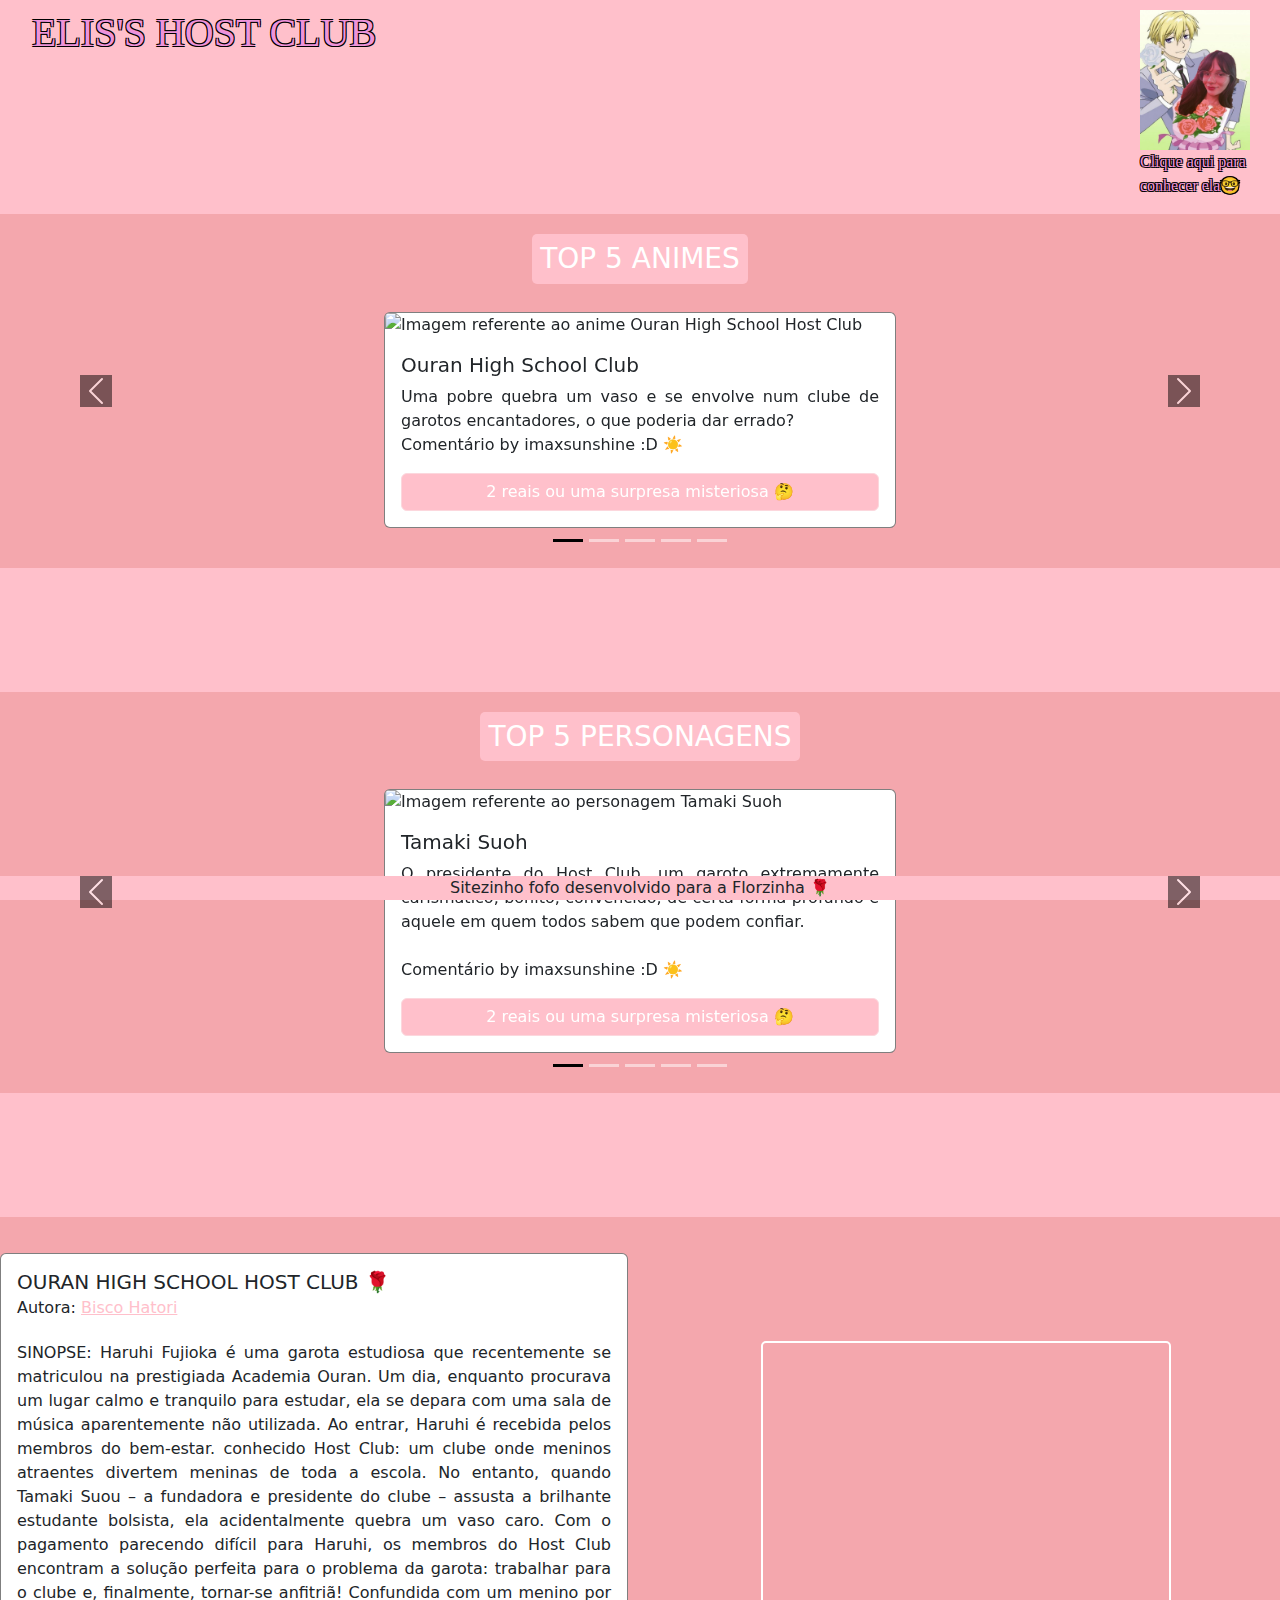
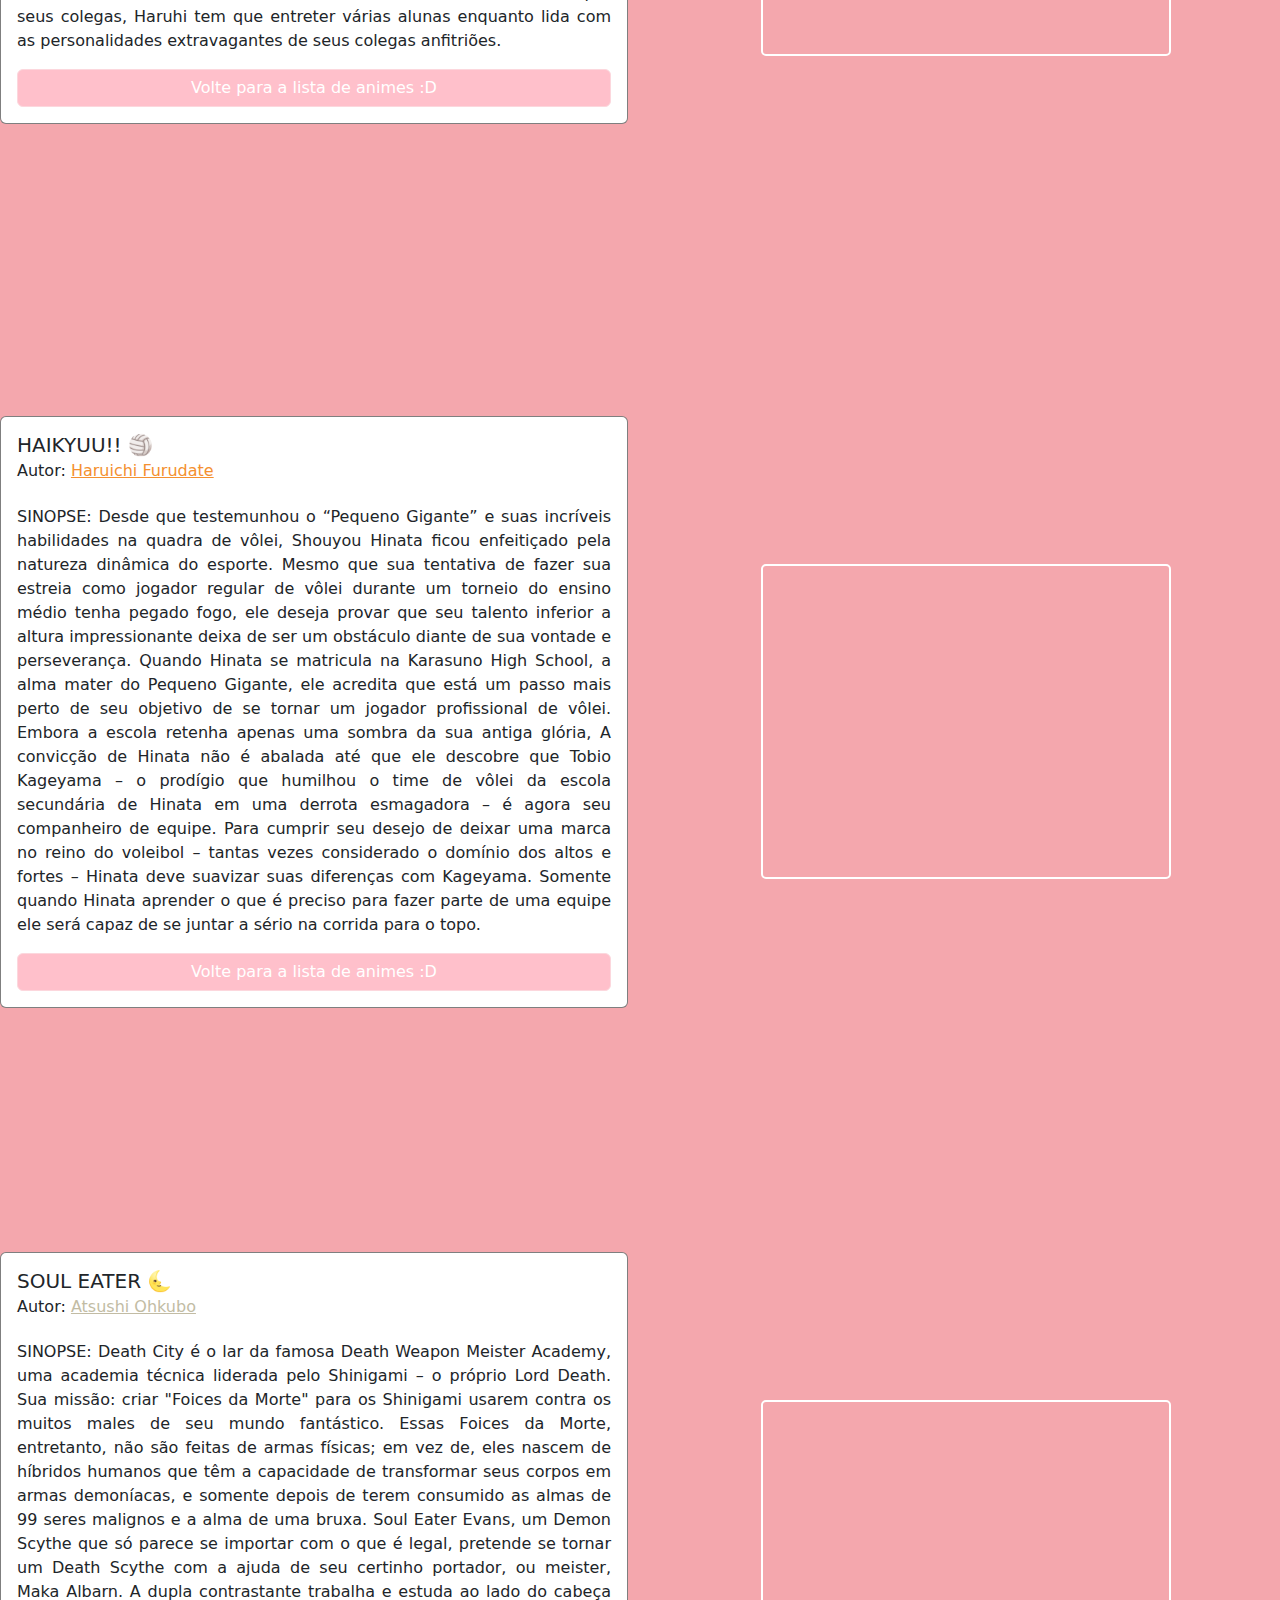
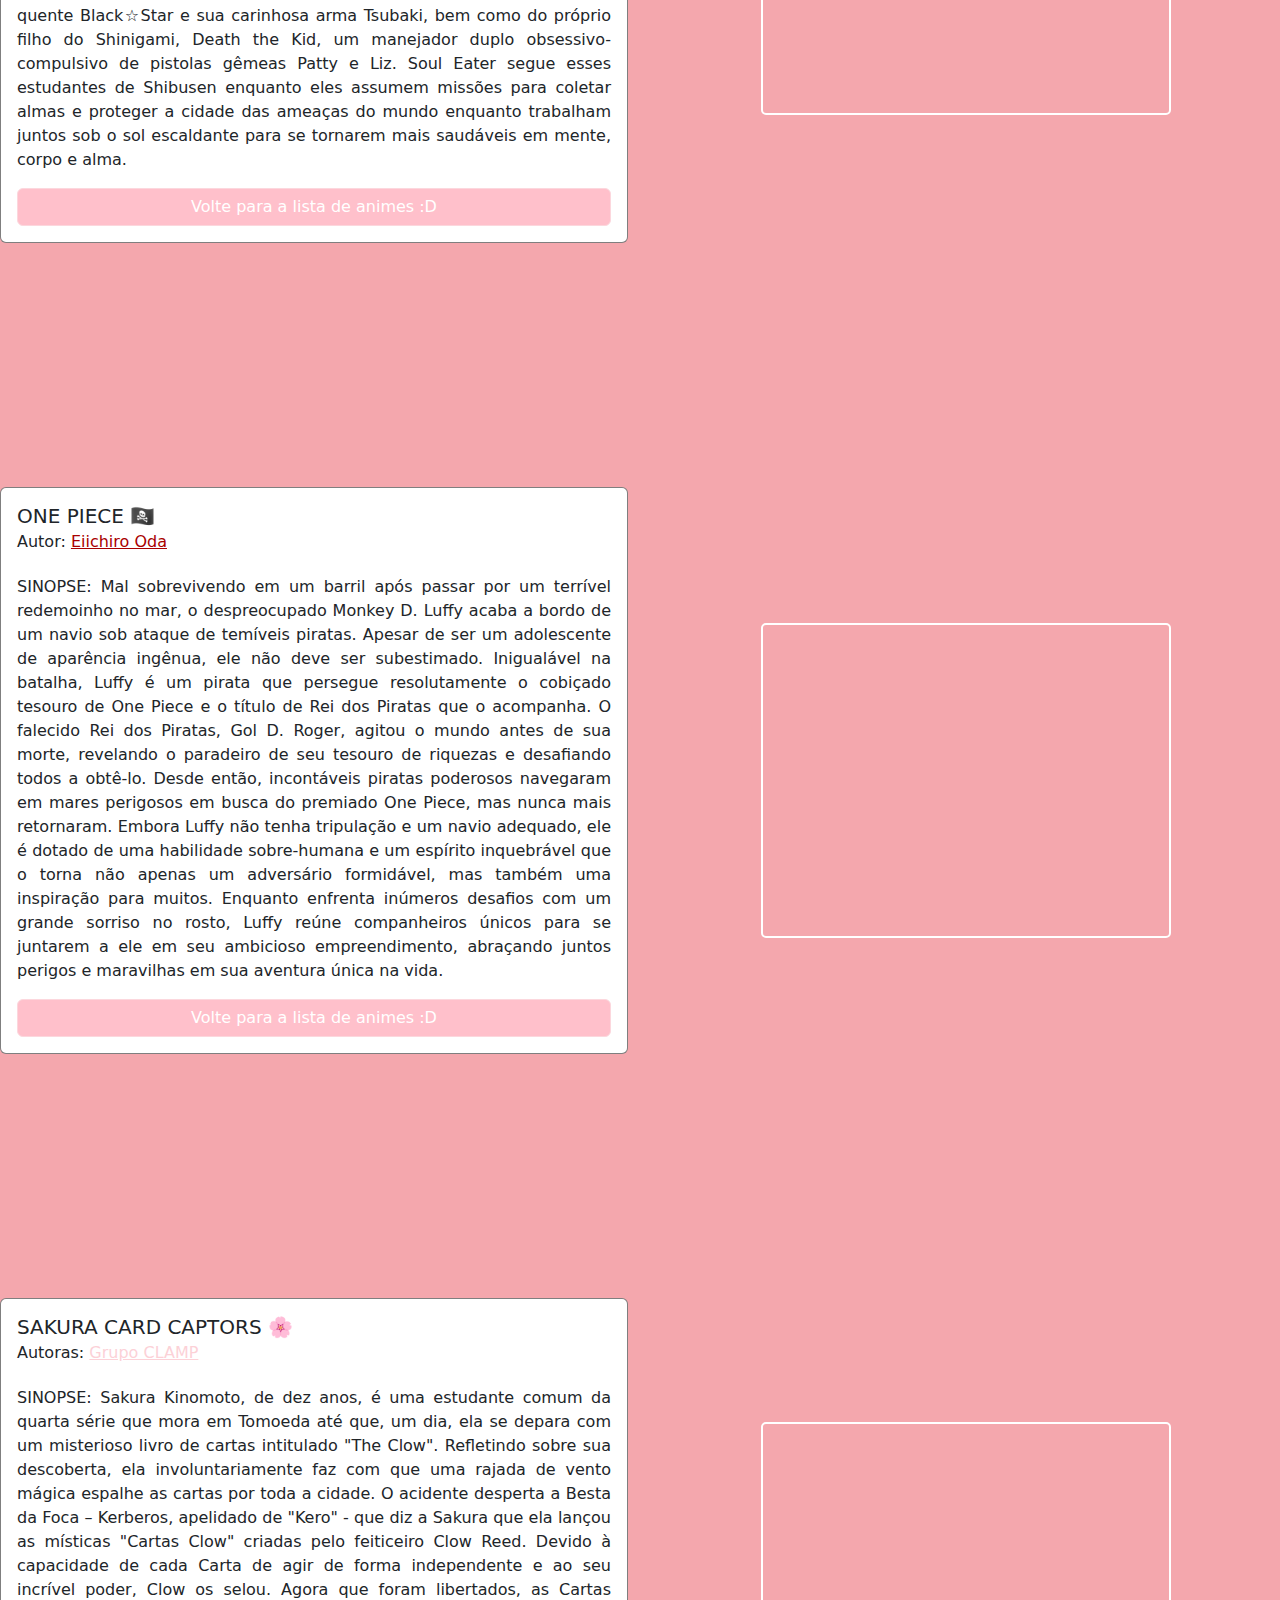
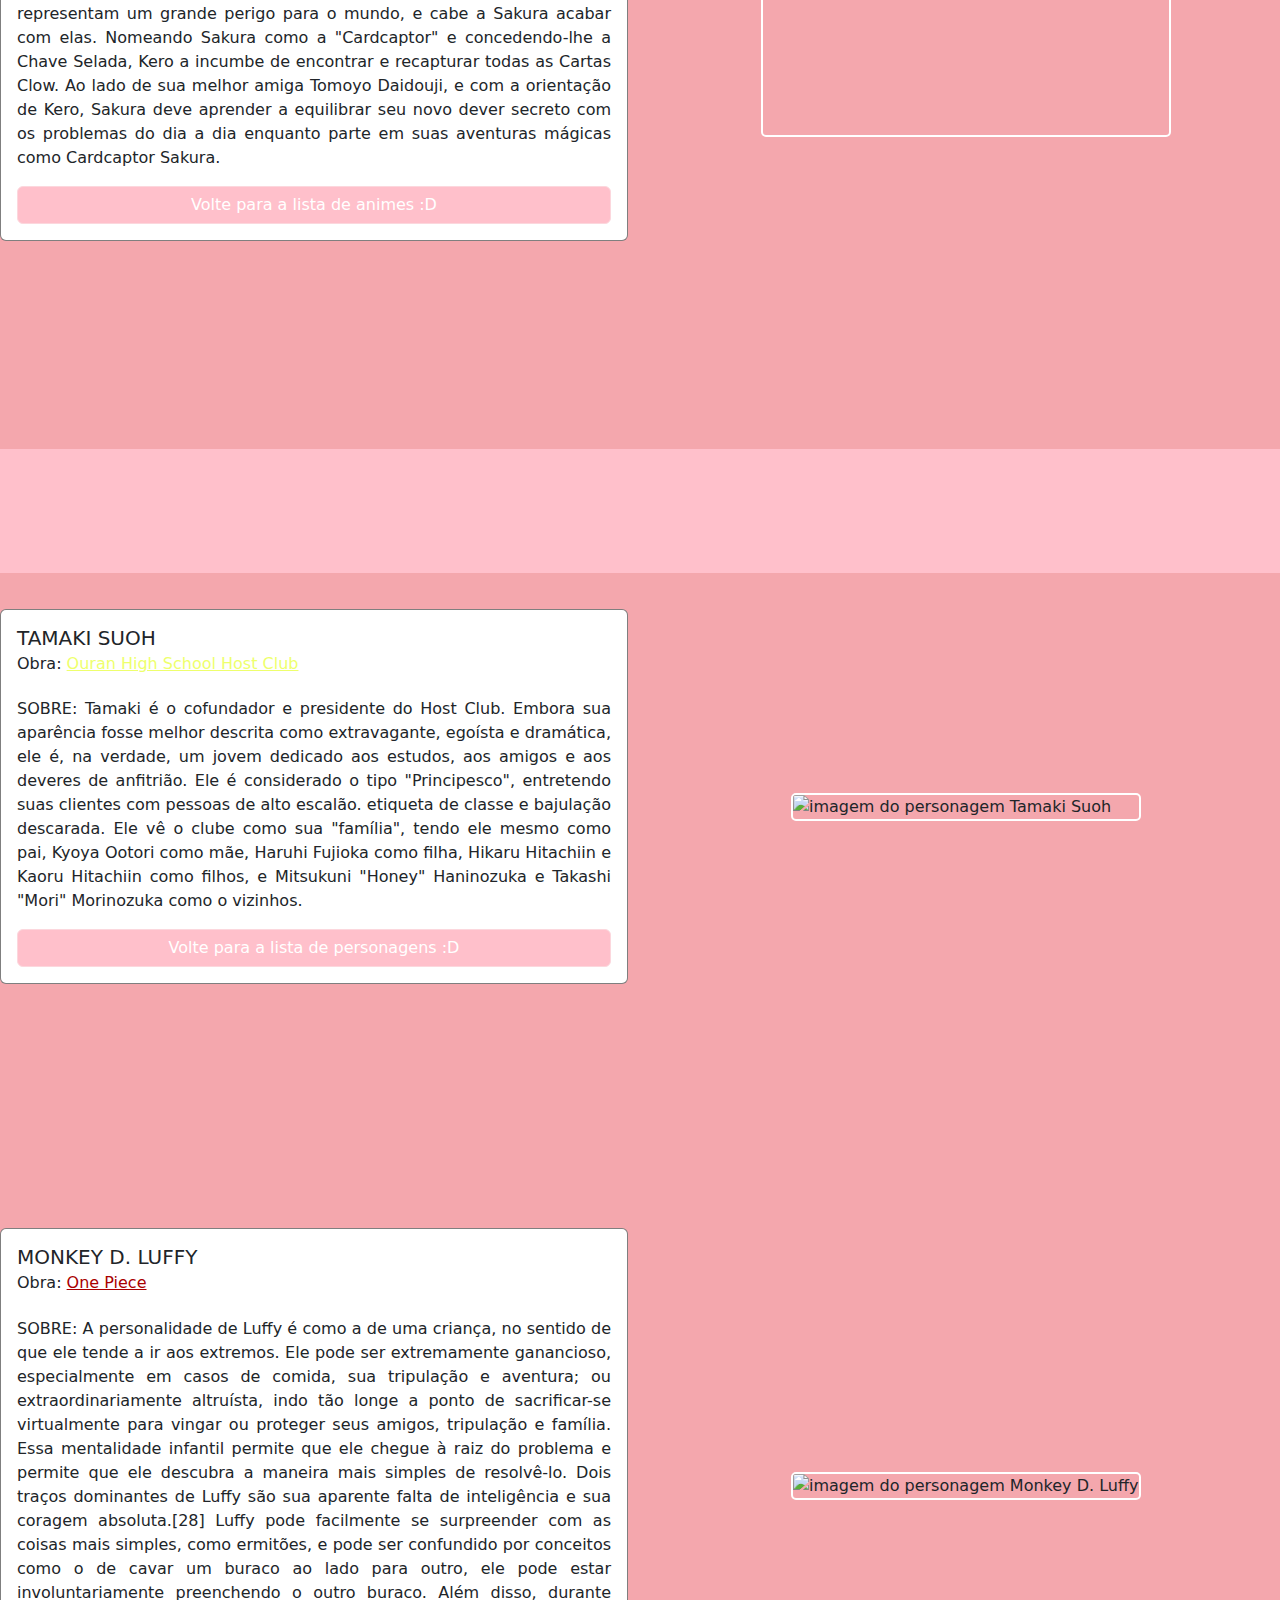
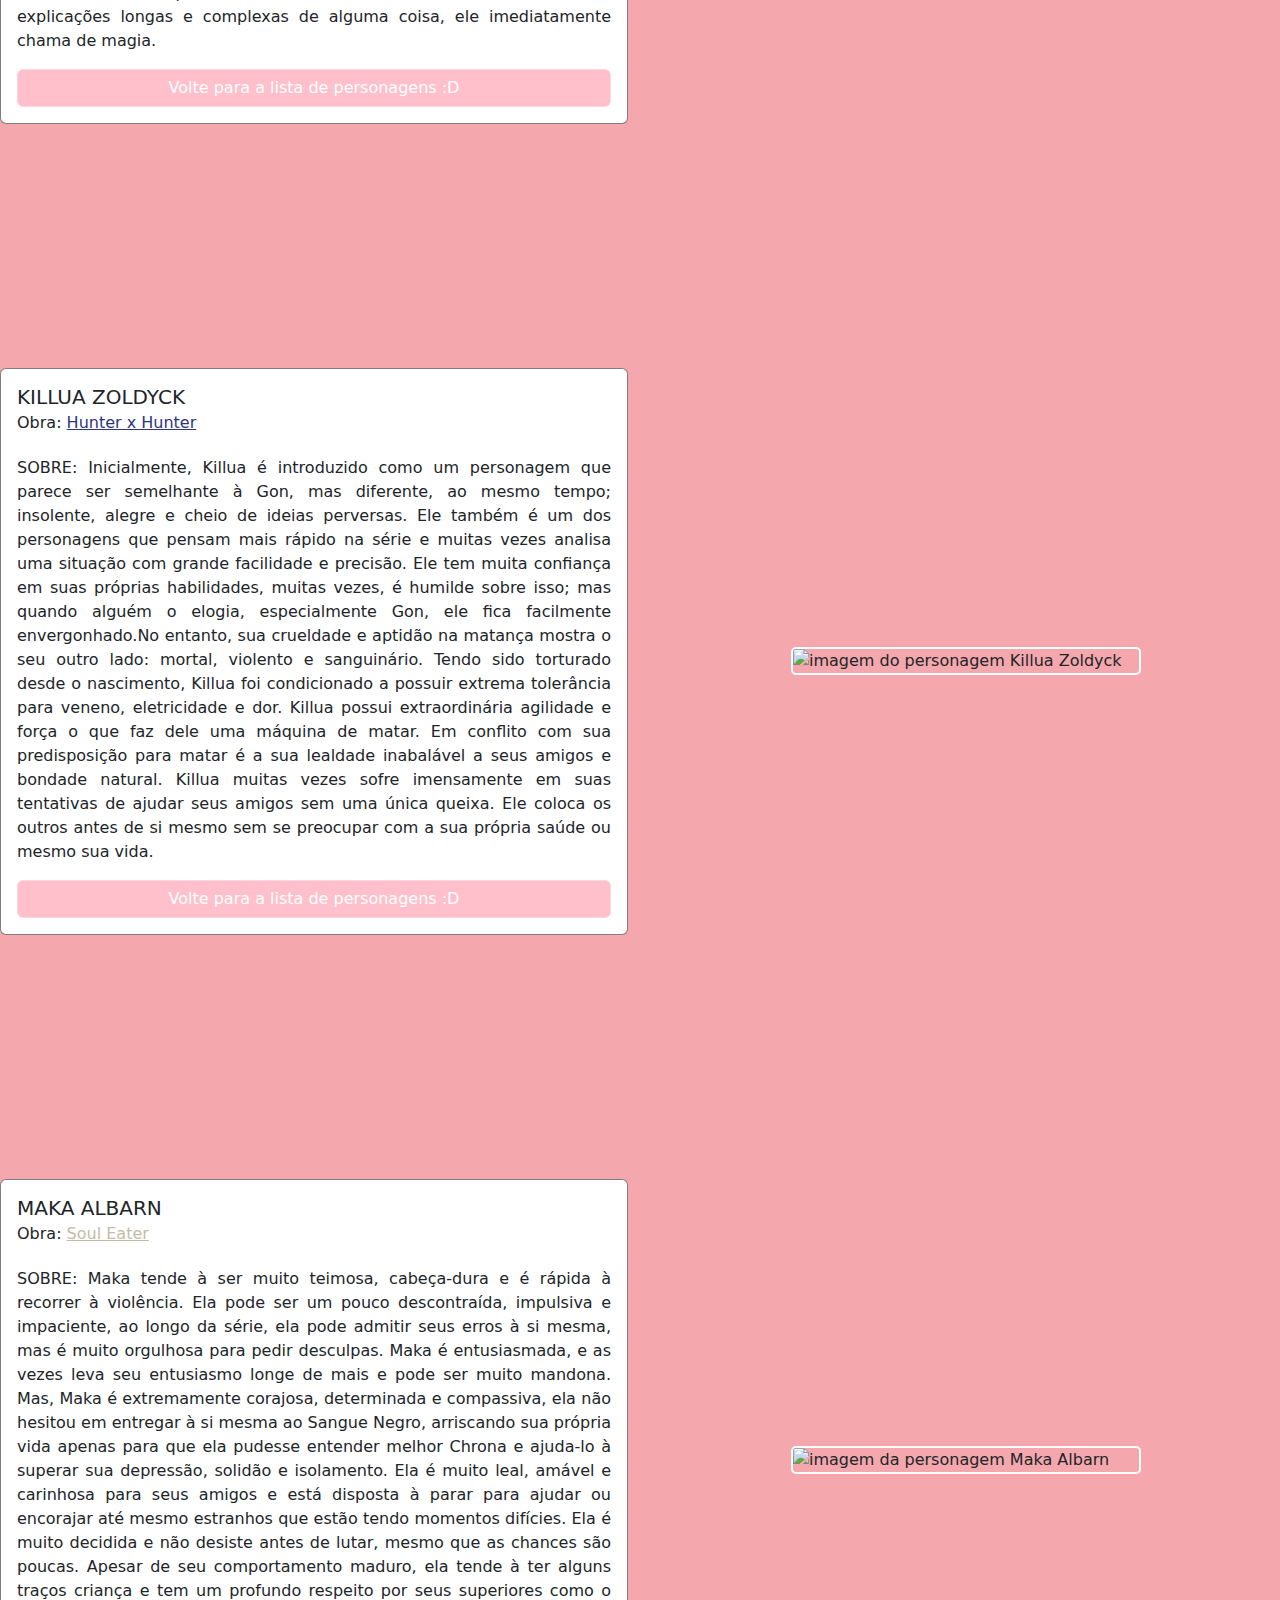
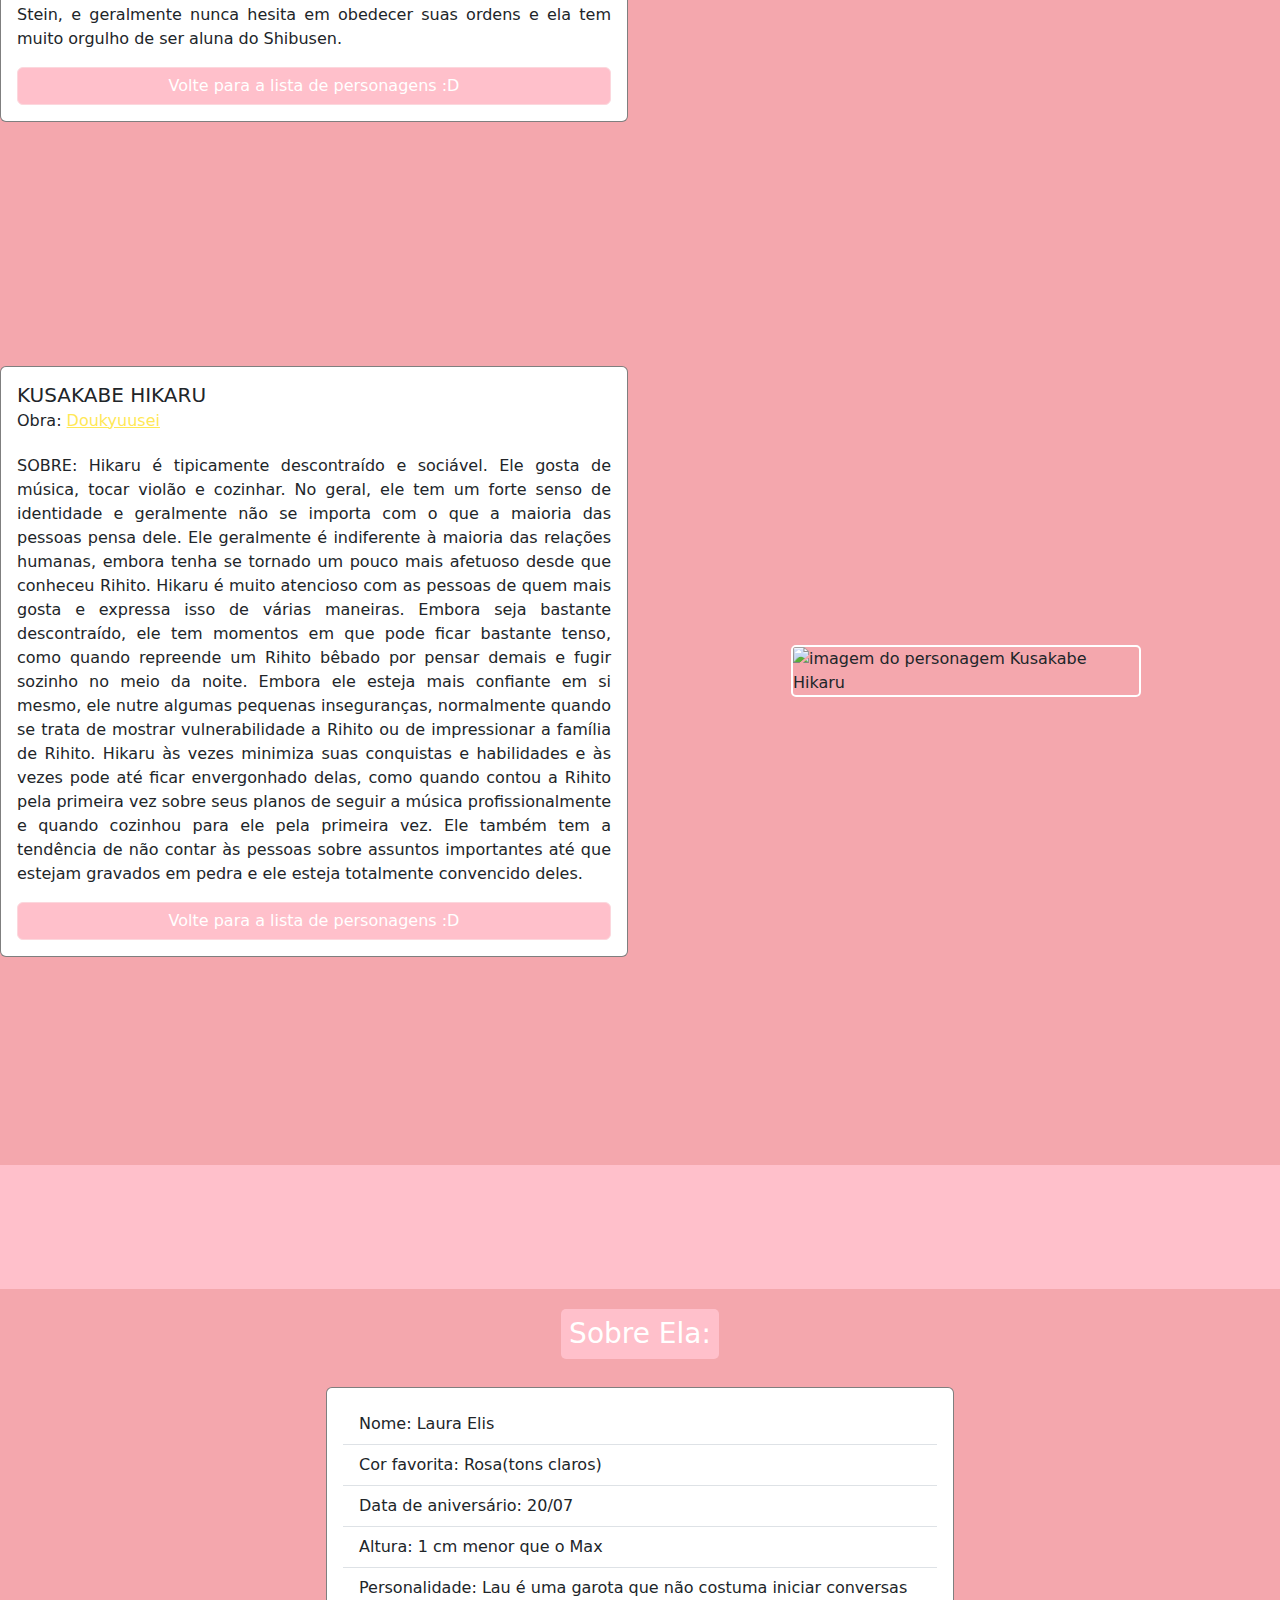
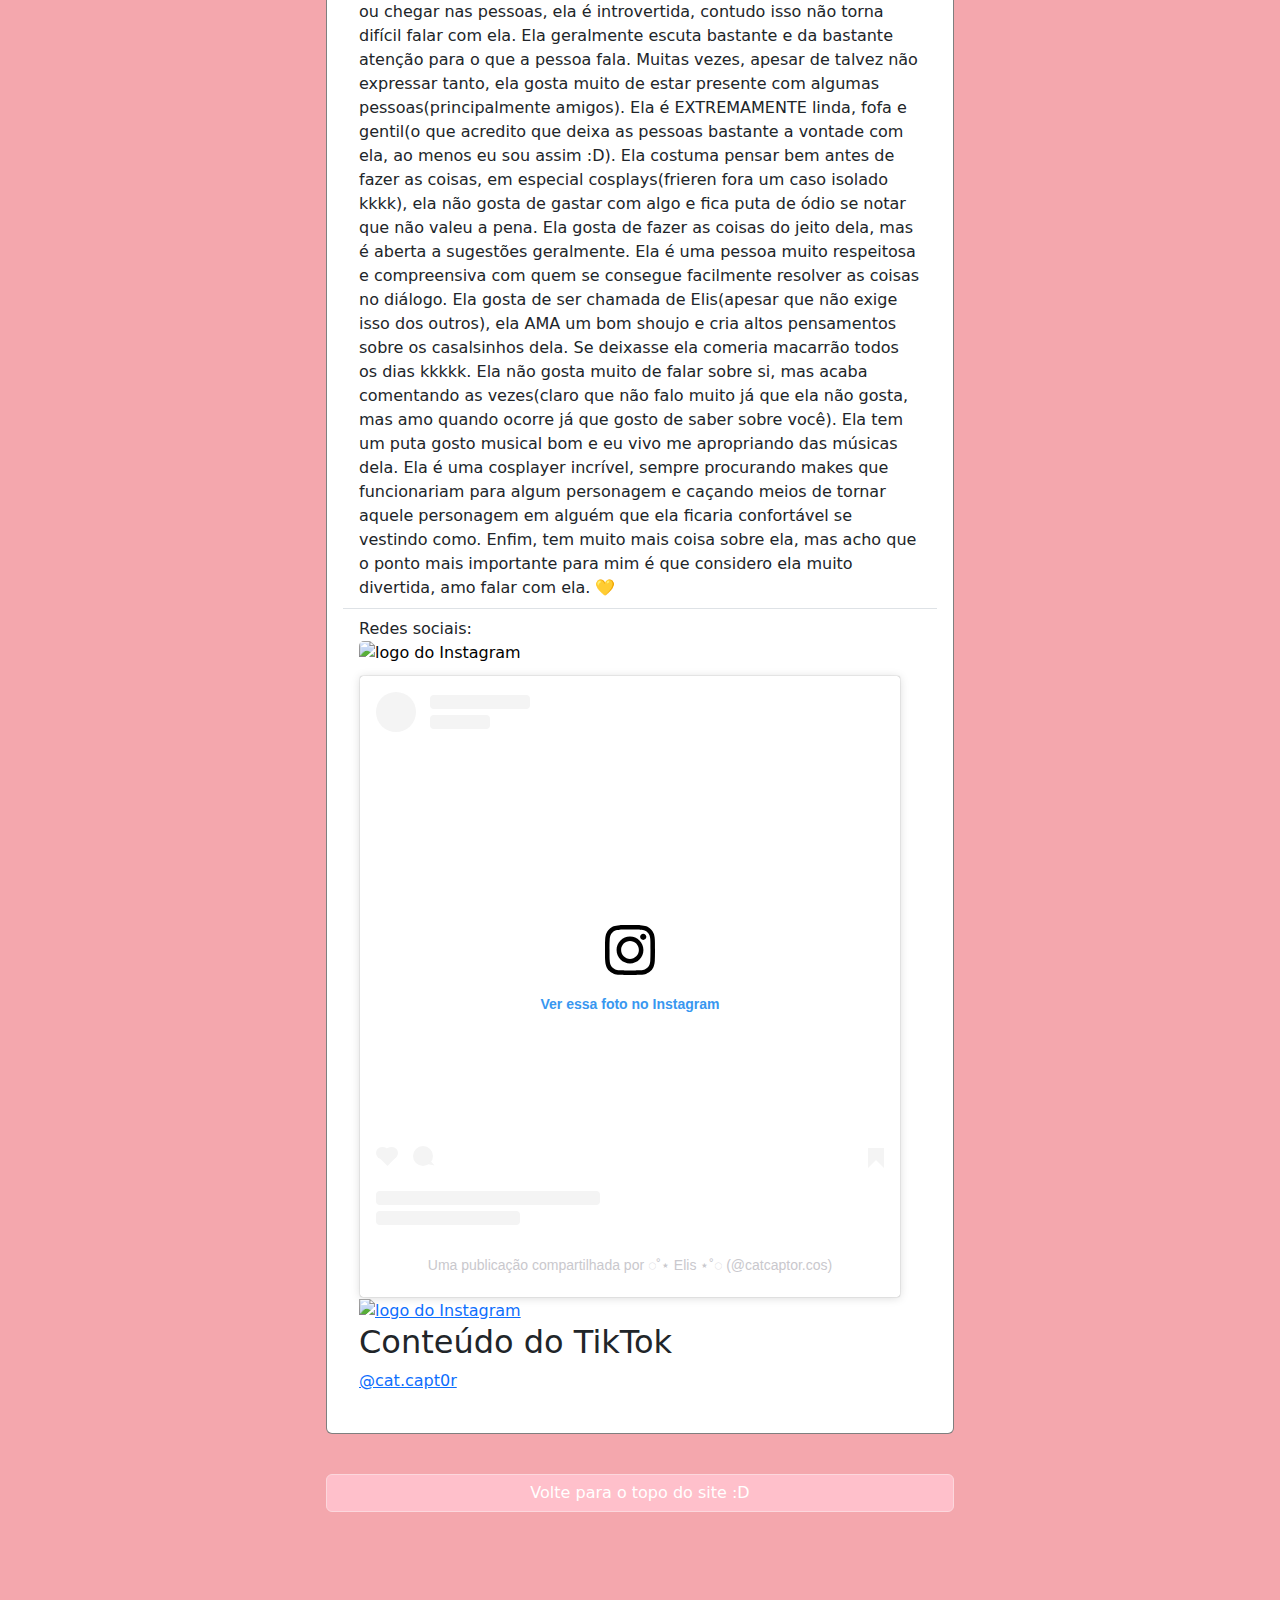
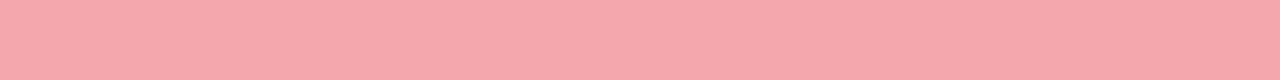
==== commit e3d726e8: "Update index.html" ====
--- a/index.html
+++ b/index.html
@@ -570,8 +570,8 @@
                             <li class="list-group-item">
                                 Altura: 1 cm menor que o Max
                             </li>
-                            <li class="list-group-item">
-                                Personalidade: Lau é uma garota que costuma iniciar conversas ou chegar nas pessoas, ela é introvertida, contudo isso não torna difícil falar com ela. Ela geralmente escuta bastante e da bastante atenção para o que a pessoa fala. Muitas vezes, apesar de talvez não expressas tanto, ela gosta muito de estar presente com algumas pessoas(principalmente amigos). Ela é EXTREMAMENTE linda, fofa e gentil(o que acredito que deixa as pessoas bastante a vontade com ela, ao menos eu sou assim :D). Ela costuma pensar bem antes de fazer as coisas, em especial cosplays(frieren fora um caso isolado kkkk), ela não gosta de gastar com algo e fica puta de ódio se notar que não valeu a pena. Ela gosta de fazer as coisas do jeito dela, mas é aberta a sugestões geralmente. Ela é uma pessoa muito respeitosa e compreensiva com quem se consegu facilmente resolver as coisas no diálogo. Ela gosta de ser chamada de Elis(apesar que não exige isso dos outros), ela AMA um bom shoujo e cria altos pensamentos sobre os casalsinhos dela. Se deixasse ela comeria macarrão todos os dias kkkkk. Ela não gosta muito de falar sobre si, mas acaba comentando as vezes(claro que não falo muito já que vc não gosta, mas amo quando ocorre já que gosto de saber sobre você). Ela tem um puta gosto musical bom e eu vivo apropriando as músicas dela para mim. Ela é uma cosplayer incrível, sempre procurando makes que funcionariam para algum personagem e caçando meios de tornar aquele personagem em alguém que ela ficaria confortável se vestindo como. Enfim, tem muito mais coisa sobre ela, mas acho que o ponto mais importante para mim é que considero ela muito divertida, amo falar com ela. 
+                            <li id="personalidade" class="list-group-item">
+                                Personalidade: Lau é uma garota que não costuma iniciar conversas ou chegar nas pessoas, ela é introvertida, contudo isso não torna difícil falar com ela. Ela geralmente escuta bastante e da bastante atenção para o que a pessoa fala. Muitas vezes, apesar de talvez não expressar tanto, ela gosta muito de estar presente com algumas pessoas(principalmente amigos). Ela é EXTREMAMENTE linda, fofa e gentil(o que acredito que deixa as pessoas bastante a vontade com ela, ao menos eu sou assim :D). Ela costuma pensar bem antes de fazer as coisas, em especial cosplays(frieren fora um caso isolado kkkk), ela não gosta de gastar com algo e fica puta de ódio se notar que não valeu a pena. Ela gosta de fazer as coisas do jeito dela, mas é aberta a sugestões geralmente. Ela é uma pessoa muito respeitosa e compreensiva com quem se consegue facilmente resolver as coisas no diálogo. Ela gosta de ser chamada de Elis(apesar que não exige isso dos outros), ela AMA um bom shoujo e cria altos pensamentos sobre os casalsinhos dela. Se deixasse ela comeria macarrão todos os dias kkkkk. Ela não gosta muito de falar sobre si, mas acaba comentando as vezes(claro que não falo muito já que ela não gosta, mas amo quando ocorre já que gosto de saber sobre você). Ela tem um puta gosto musical bom e eu vivo me apropriando das músicas dela. Ela é uma cosplayer incrível, sempre procurando makes que funcionariam para algum personagem e caçando meios de tornar aquele personagem em alguém que ela ficaria confortável se vestindo como. Enfim, tem muito mais coisa sobre ela, mas acho que o ponto mais importante para mim é que considero ela muito divertida, amo falar com ela. 💛 
                             </li>
                             <li class="list-group-item">
                                 Redes sociais:
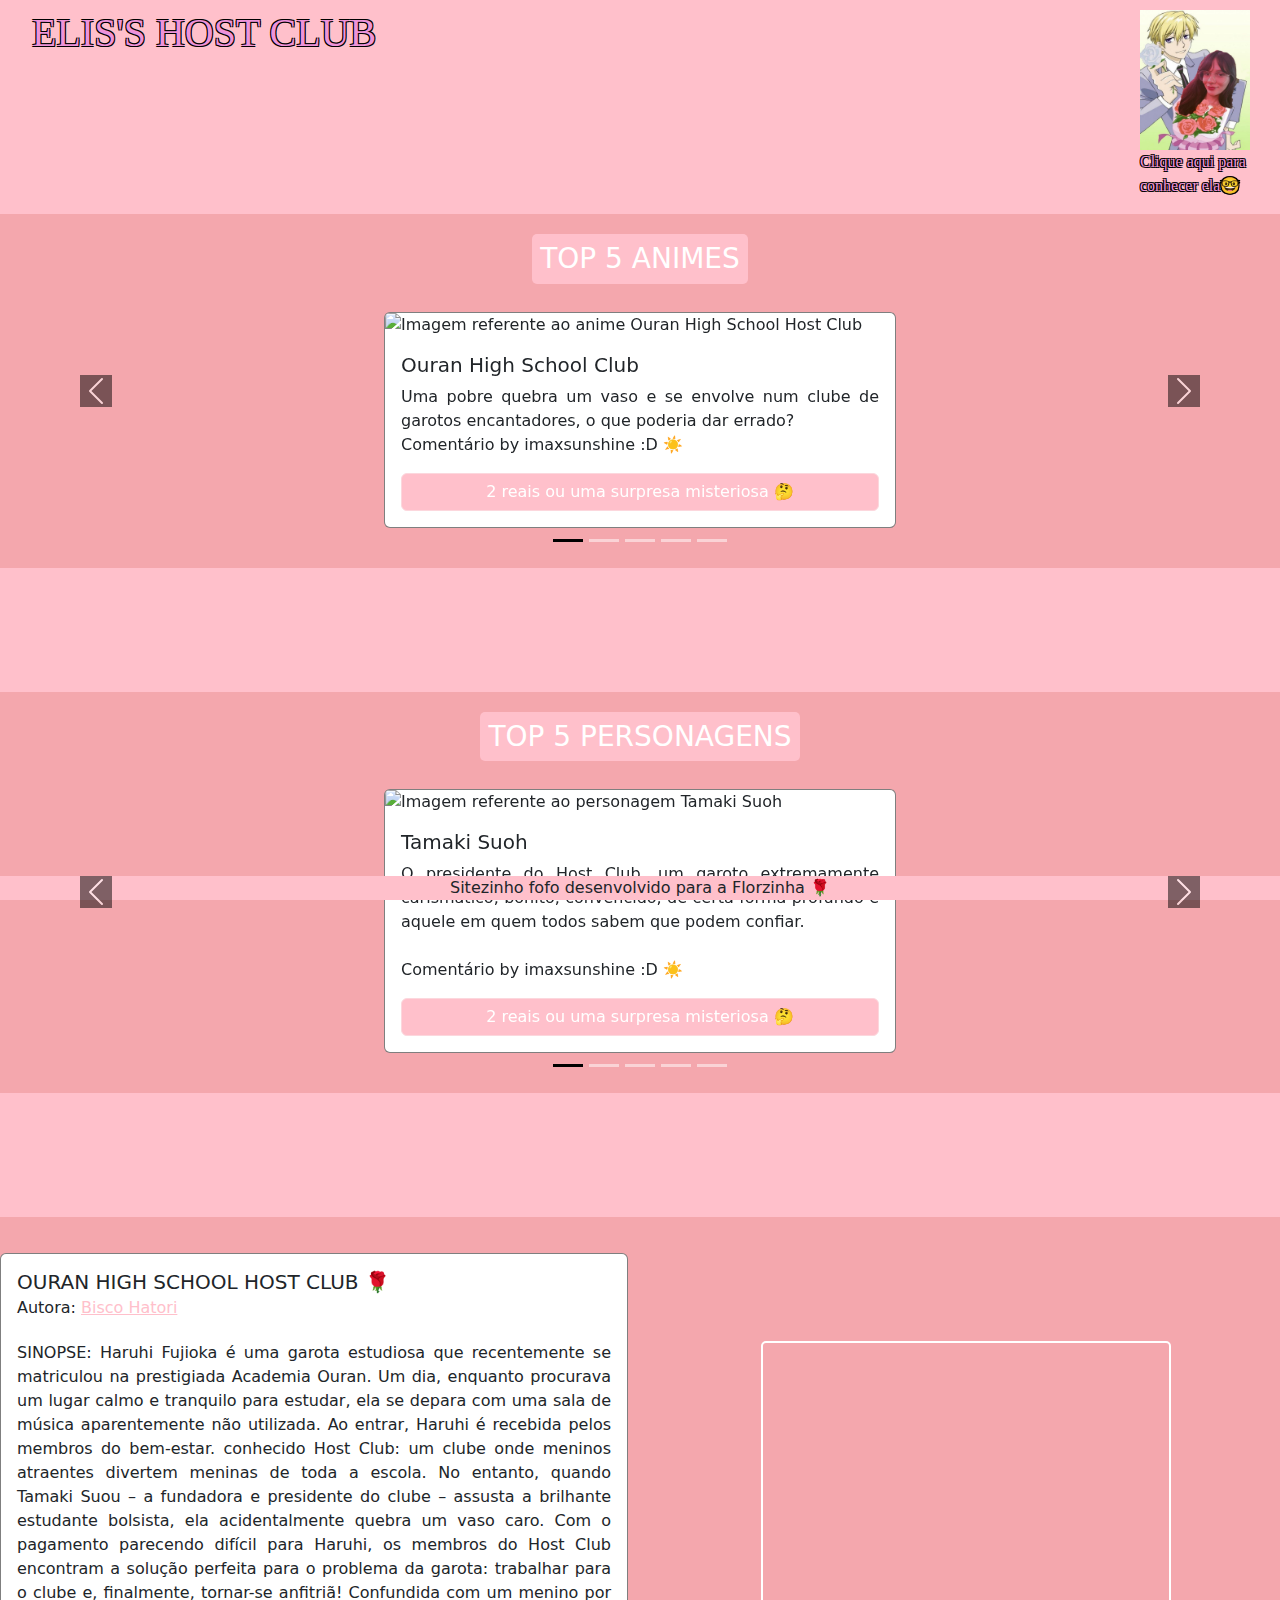
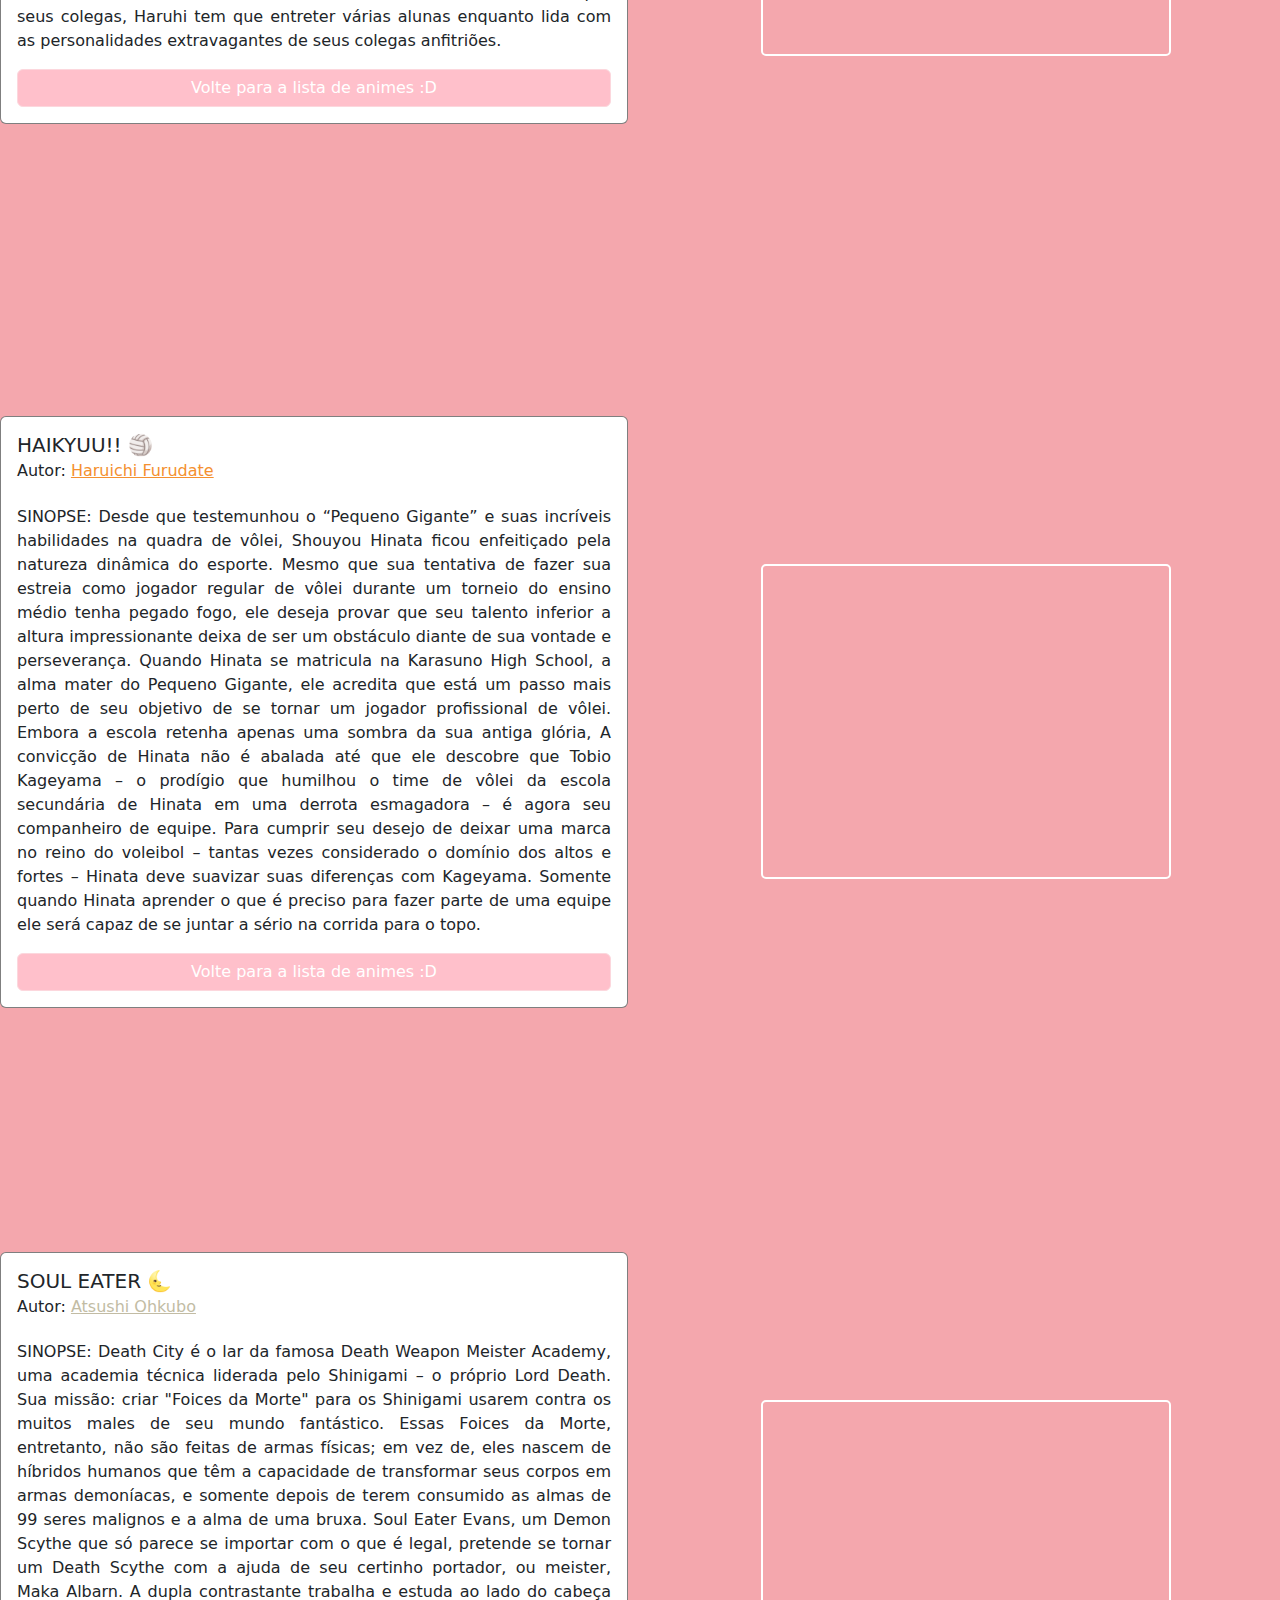
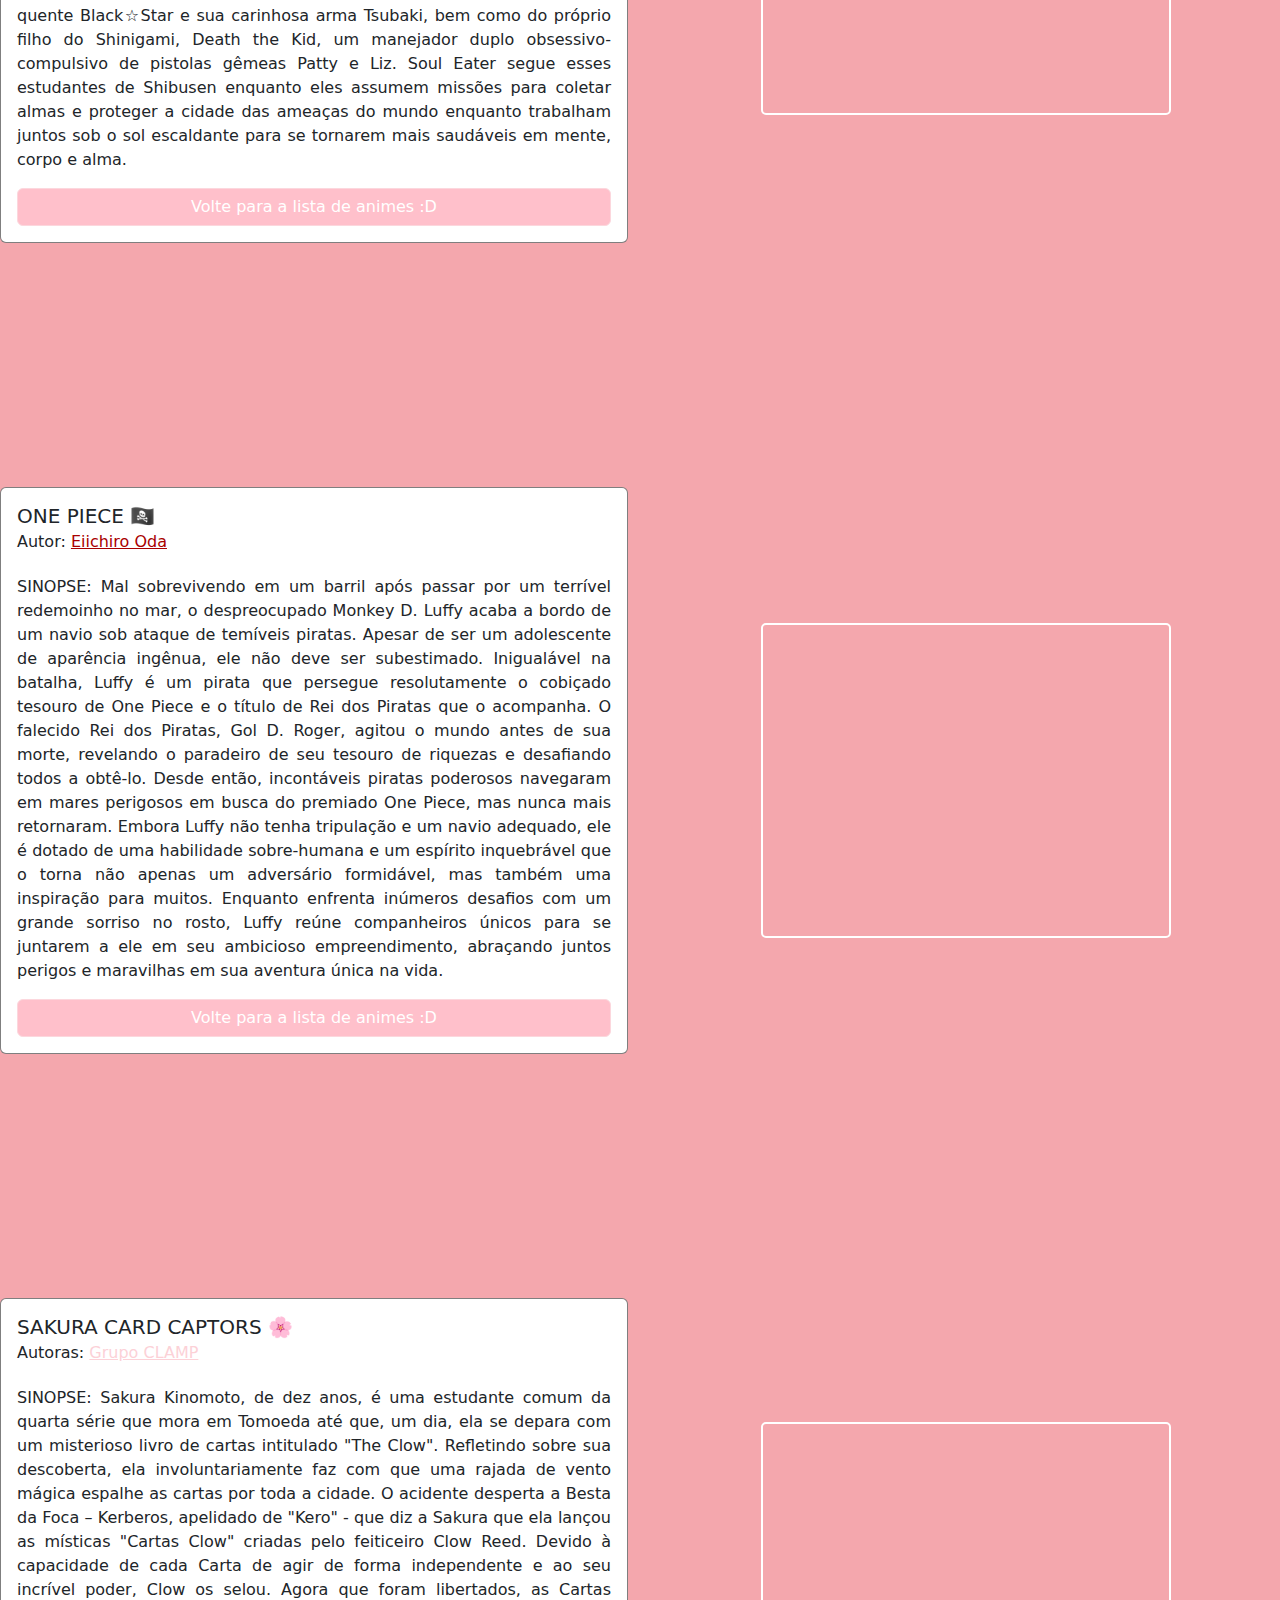
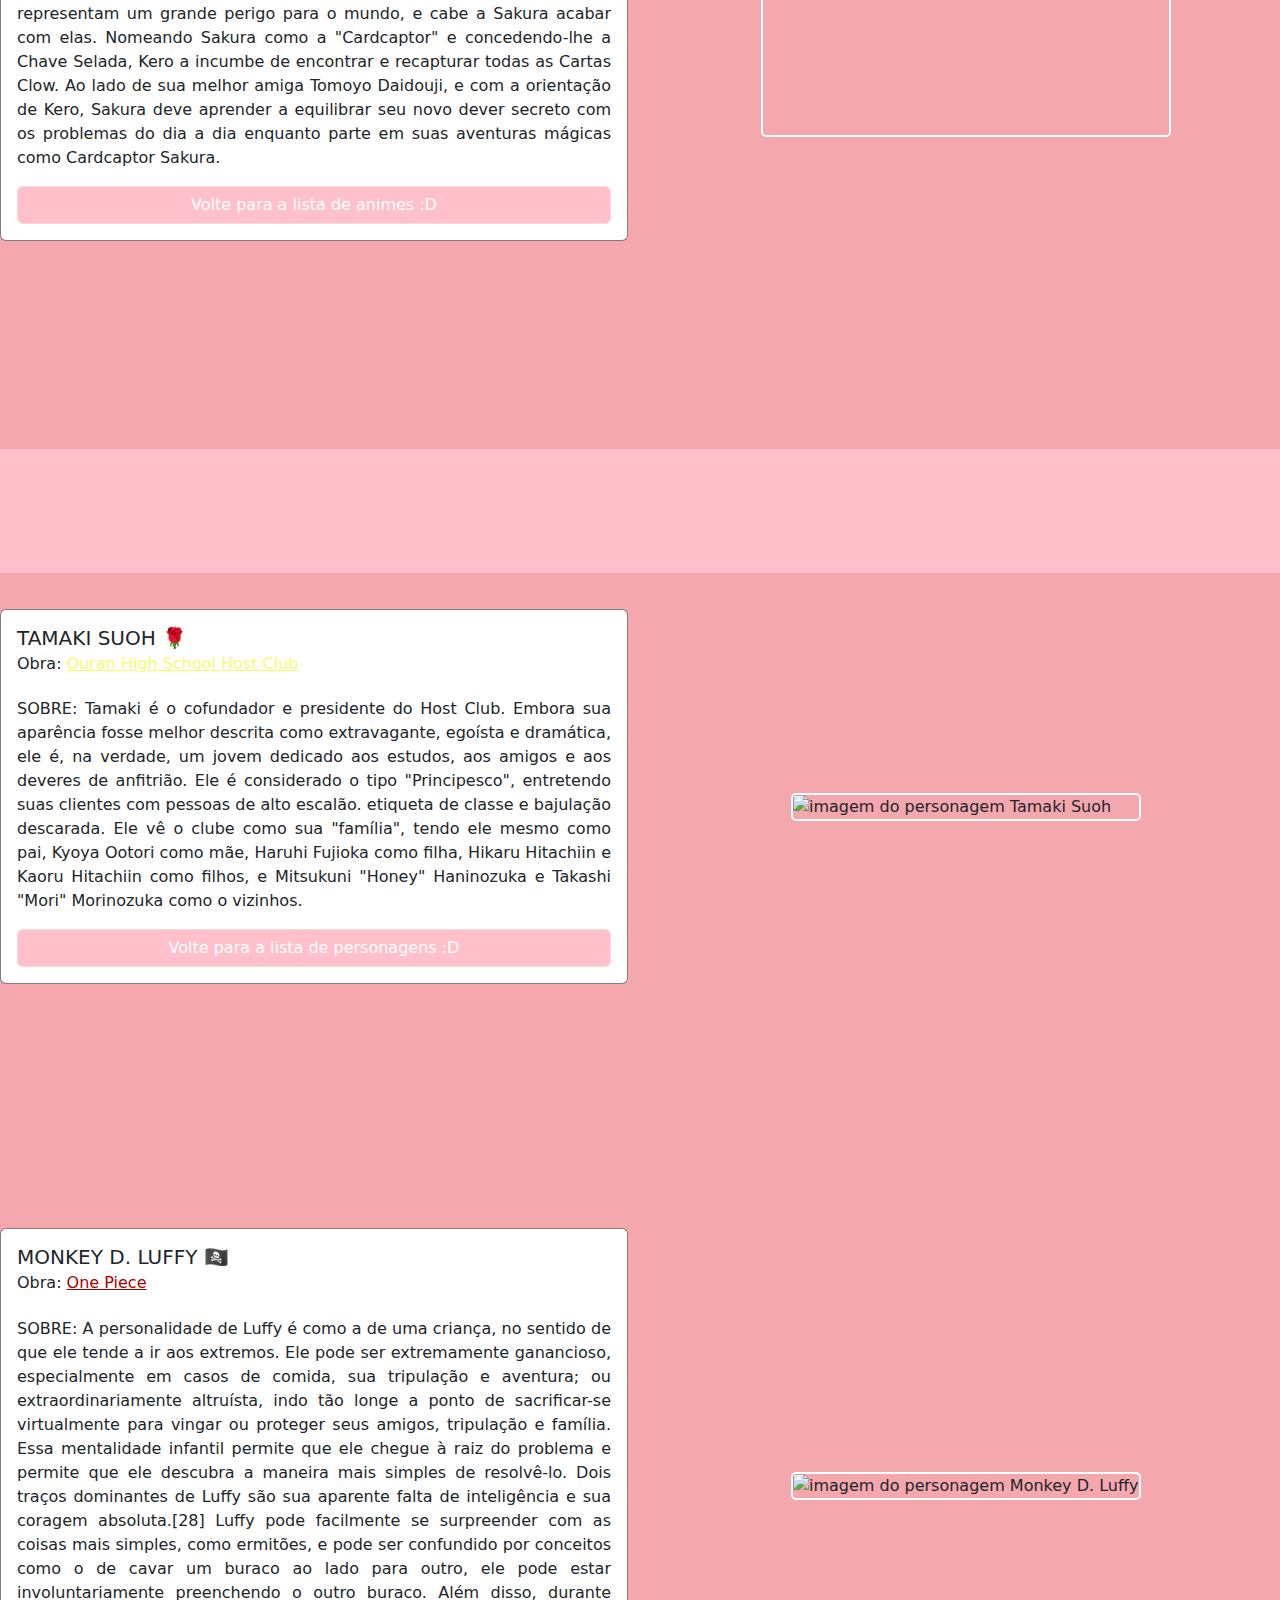
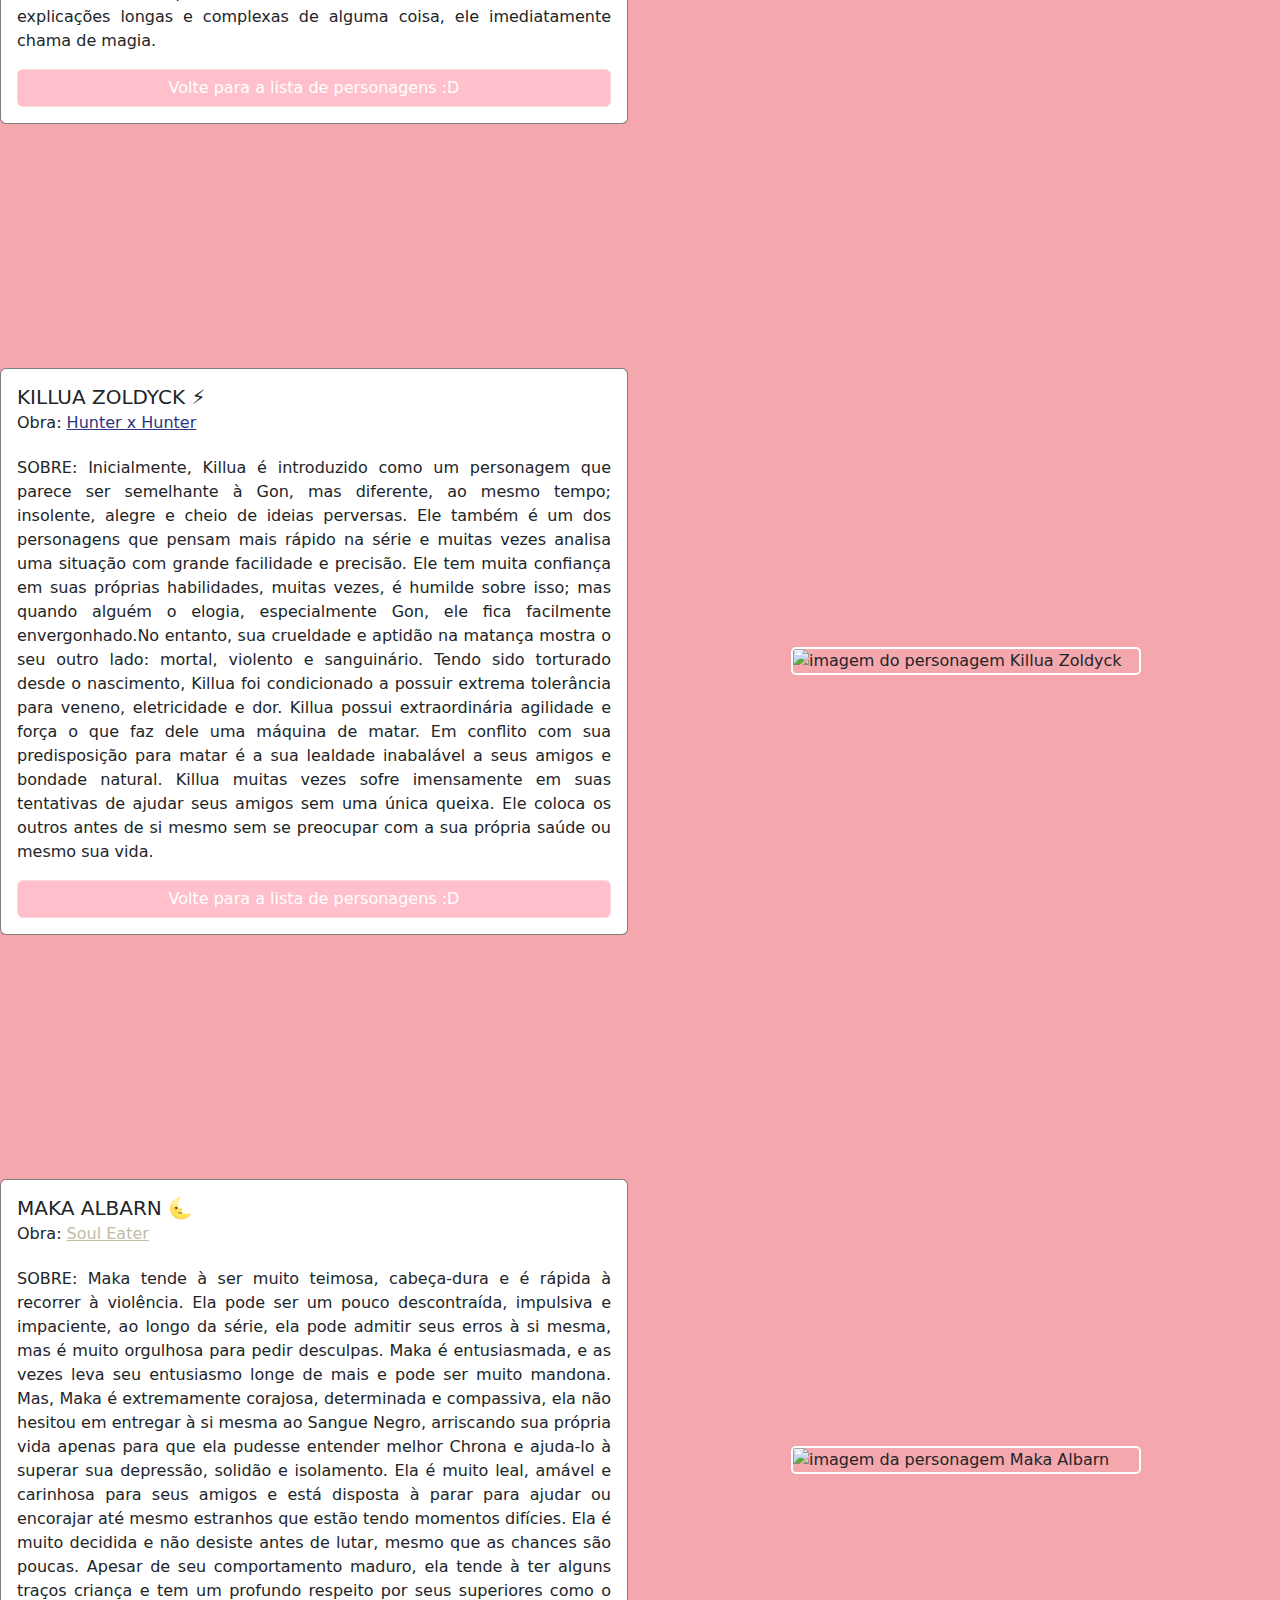
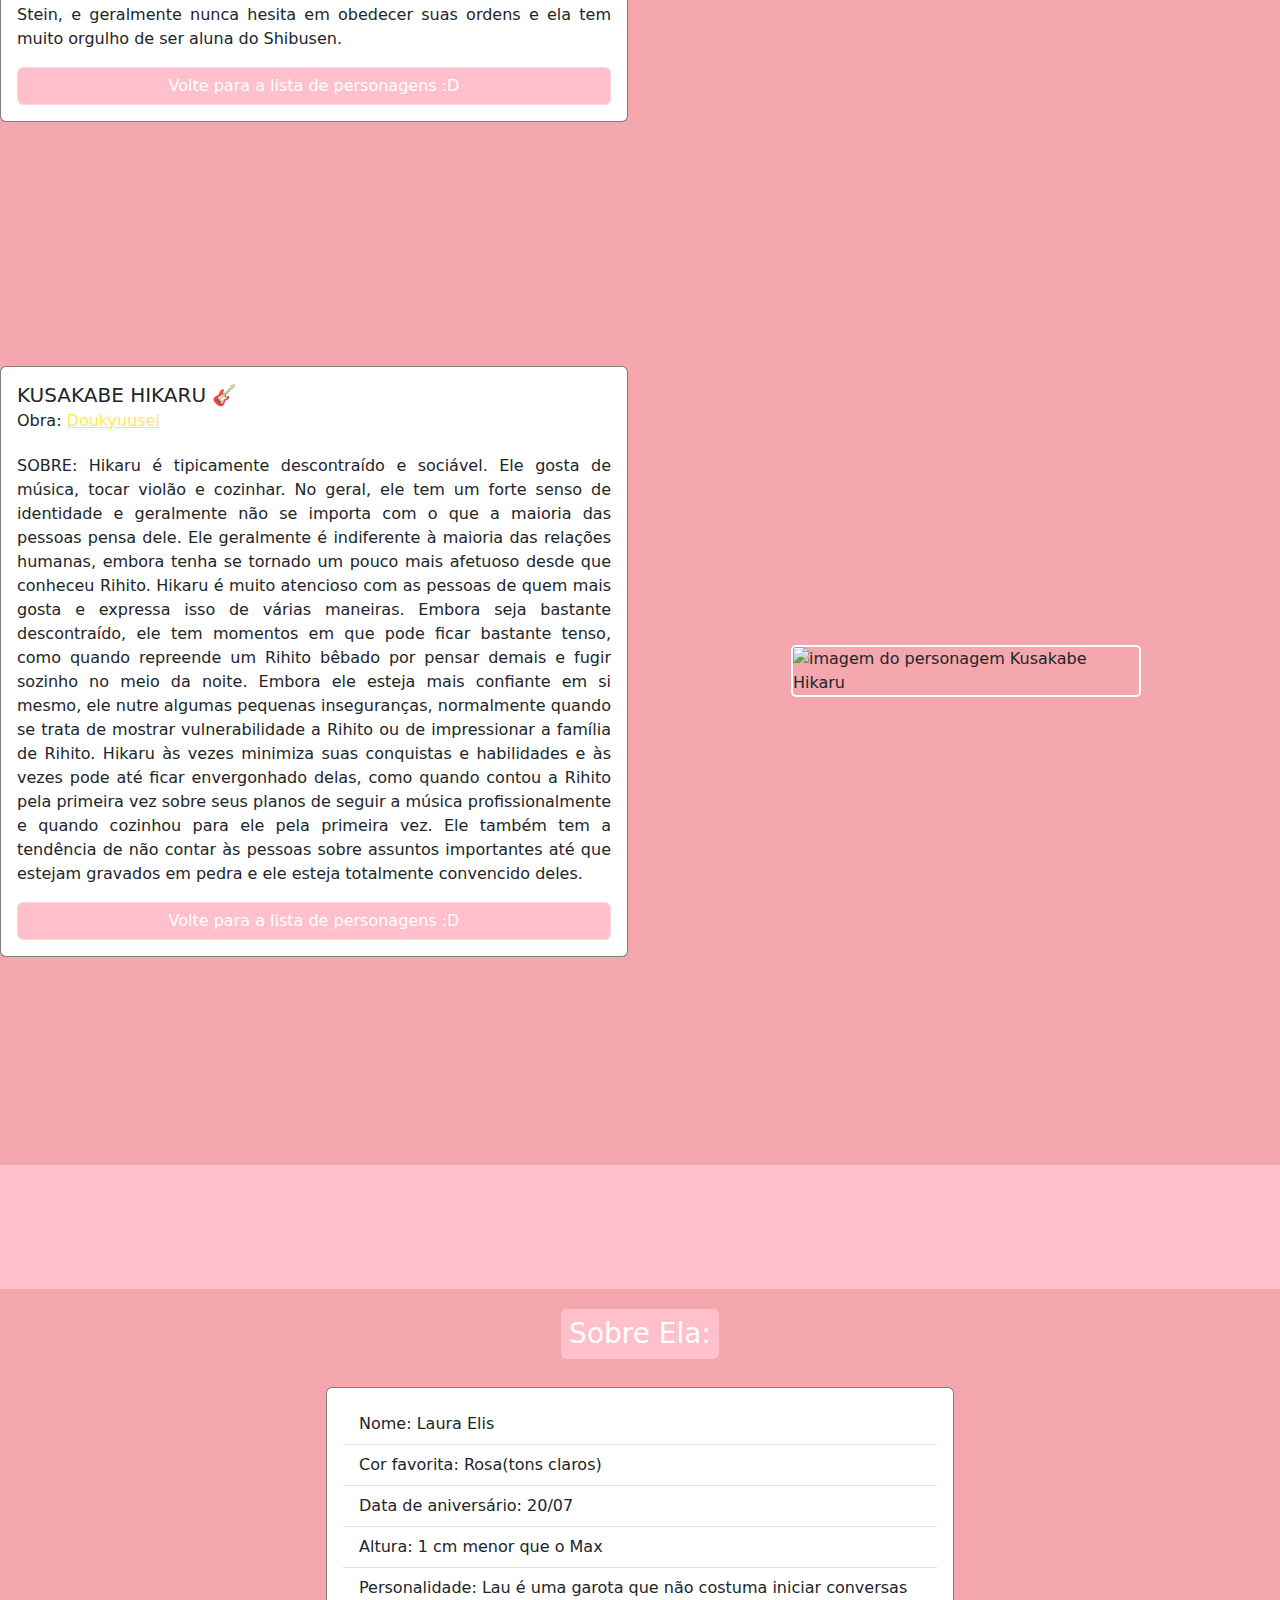
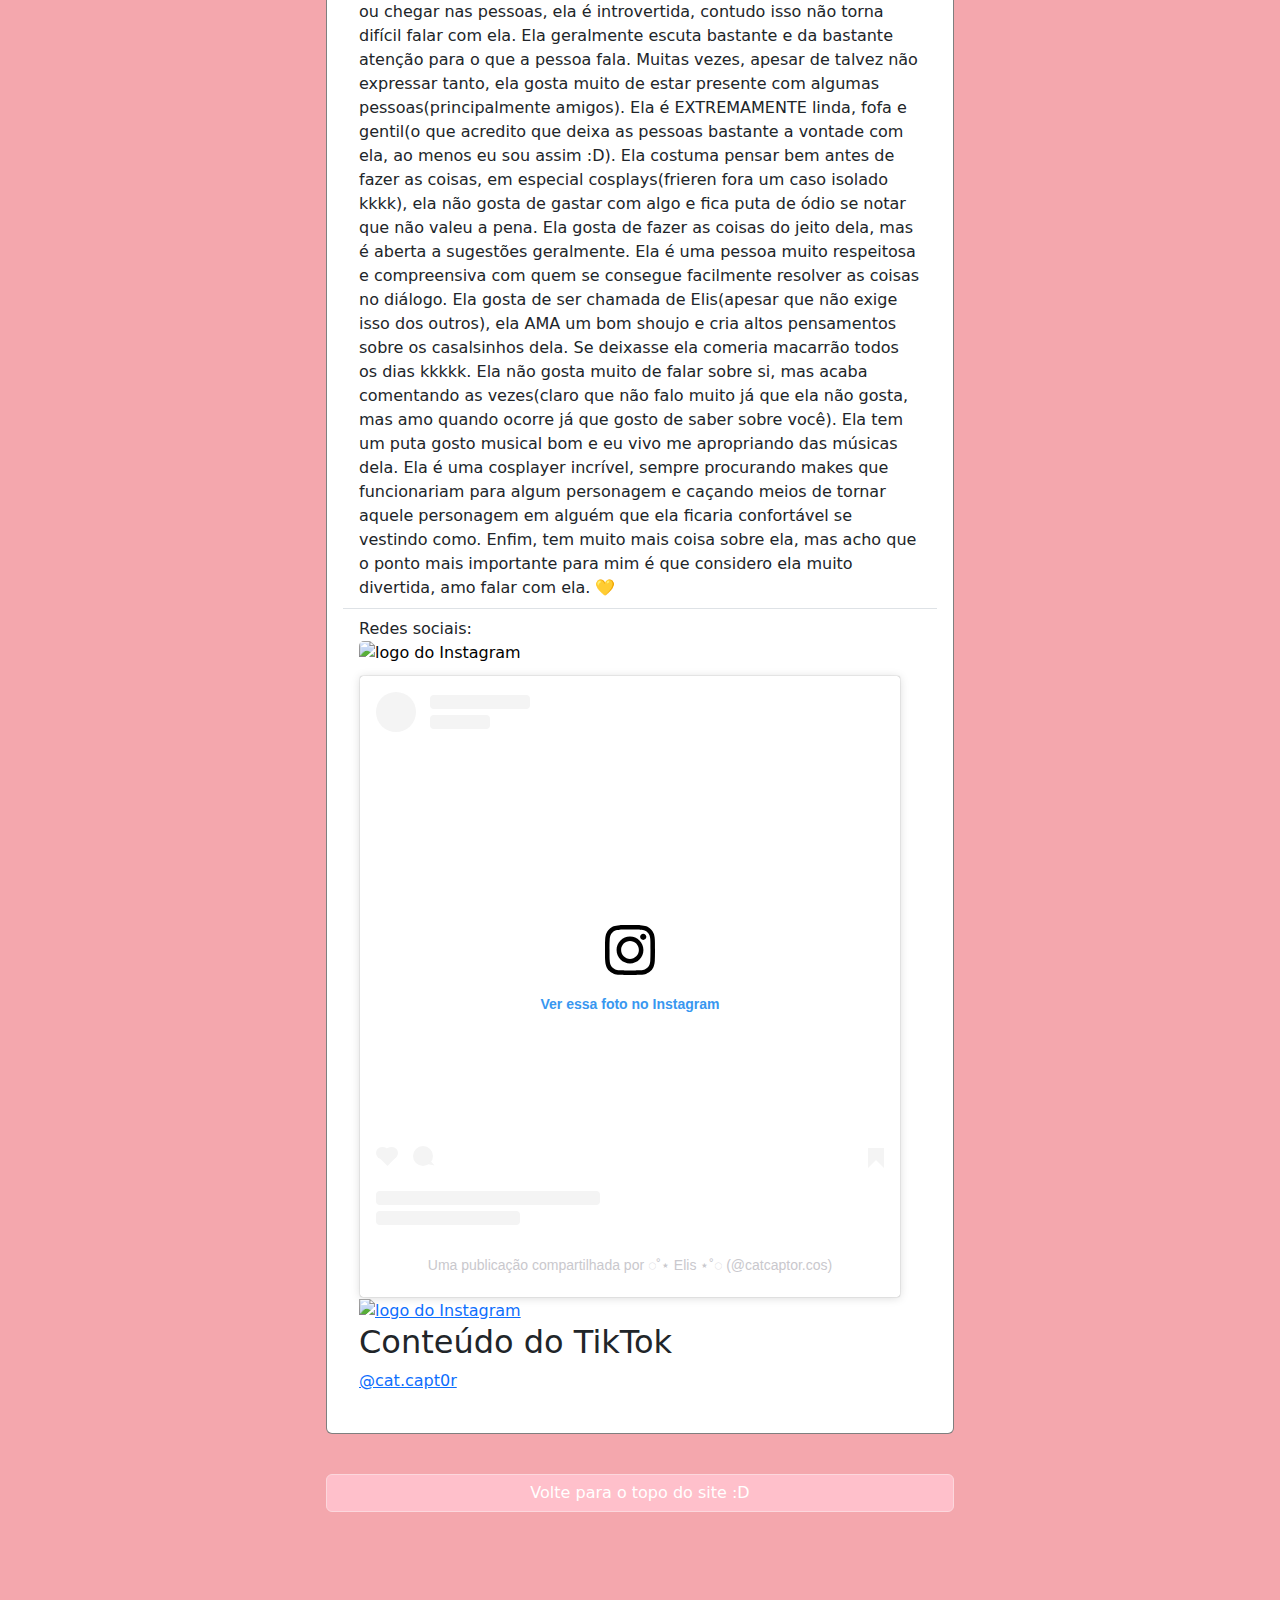
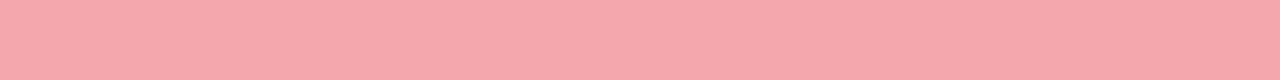
==== commit 240ec66f: "Update index.html" ====
--- a/index.html
+++ b/index.html
@@ -14,7 +14,7 @@
         <div class="row">
             <div class="header">
                 <header>
-                    <h1><a id="linkCabeçalho" href="index.html">ELIS'S HOST CLUB</a></h1>
+                    <h1 id="cabeçalho"><a id="linkCabeçalho" href="index.html">ELIS'S HOST CLUB</a></h1>
                     <div id="sobre">
                         <img id="imagemLau" src="lau.jpg" alt="imagem da pessoa mais bela de todas" width="110" height="140"> 
                     <p><a id="linkSobre" href="#Sobre">Clique aqui para
@@ -407,7 +407,7 @@
             <div id="tamaki" class="col-6 pt-3 sobrePersonagens">
                 <div class="card" style="width: 100%;">
                     <div class="card-body">
-                        <h5 class="card-title">TAMAKI SUOH </h5>
+                        <h5 class="card-title">TAMAKI SUOH 🌹</h5>
                         <h6 class="card-subtitle"> Obra: <a id = "linkTamaki" href="https://pt.wikipedia.org/wiki/Colégio_Ouran_Host_Club" target="_blank" rel="noopener">Ouran High School Host Club</a></h6>
                         <br>
                         <p class="card-text">SOBRE: Tamaki é o cofundador e presidente do Host Club. Embora sua aparência fosse melhor descrita como extravagante, egoísta e dramática, ele é, na verdade, um jovem dedicado aos estudos, aos amigos e aos deveres de anfitrião. Ele é considerado o tipo "Principesco", entretendo suas clientes com pessoas de alto escalão.
@@ -435,7 +435,7 @@
             <div id="luffy" class="col-6 pt-3 sobrePersonagens">
                 <div class="card" style="width: 100%;">
                     <div class="card-body">
-                        <h5 class="card-title">MONKEY D. LUFFY </h5>
+                        <h5 class="card-title">MONKEY D. LUFFY 🏴‍☠️</h5>
                         <h6 class="card-subtitle"> Obra: <a id = "linkLuffy" href="https://pt.wikipedia.org/wiki/One_Piece" target="_blank" rel="noopener">One Piece</a></h6>
                         <br>
                         <p class="card-text">SOBRE: A personalidade de Luffy é como a de uma criança, no sentido de que ele tende a ir aos extremos. Ele pode ser extremamente ganancioso, especialmente em casos de comida, sua tripulação e aventura; ou extraordinariamente altruísta, indo tão longe a ponto de sacrificar-se virtualmente para vingar ou proteger seus amigos, tripulação e família. Essa mentalidade infantil permite que ele chegue à raiz do problema e permite que ele descubra a maneira mais simples de resolvê-lo.
@@ -463,7 +463,7 @@
             <div id="killua" class="col-6 pt-3 sobrePersonagens">
                 <div class="card" style="width: 100%;">
                     <div class="card-body">
-                        <h5 class="card-title">KILLUA ZOLDYCK </h5>
+                        <h5 class="card-title">KILLUA ZOLDYCK ⚡</h5>
                         <h6 class="card-subtitle"> Obra: <a id = "linkKillua" href="https://pt.wikipedia.org/wiki/Hunter_×_Hunter" target="_blank" rel="noopener">Hunter x Hunter</a></h6>
                         <br>
                         <p class="card-text">SOBRE: Inicialmente, Killua é introduzido como um personagem que parece ser semelhante à Gon, mas diferente, ao mesmo tempo; insolente, alegre e cheio de ideias perversas. Ele também é um dos personagens que pensam mais rápido na série e muitas vezes analisa uma situação com grande facilidade e precisão. Ele tem muita confiança em suas próprias habilidades, muitas vezes, é humilde sobre isso; mas quando alguém o elogia, especialmente Gon, ele fica facilmente envergonhado.No entanto, sua crueldade e aptidão na matança mostra o seu outro lado: mortal, violento e sanguinário. Tendo sido torturado desde o nascimento, Killua foi condicionado a possuir extrema tolerância para veneno, eletricidade e dor. Killua possui extraordinária agilidade e força o que faz dele uma máquina de matar.
@@ -491,7 +491,7 @@
             <div id="maka" class="col-6 pt-3 sobrePersonagens">
                 <div class="card" style="width: 100%;">
                     <div class="card-body">
-                        <h5 class="card-title">MAKA ALBARN</h5>
+                        <h5 class="card-title">MAKA ALBARN 🌜</h5>
                         <h6 class="card-subtitle"> Obra: <a id = "linkMaka" href="https://pt.wikipedia.org/wiki/Soul_Eater" target="_blank" rel="noopener">Soul Eater</a></h6>
                         <br>
                         <p class="card-text">SOBRE: Maka tende à ser muito teimosa, cabeça-dura e é rápida à recorrer à violência. Ela pode ser um pouco descontraída, impulsiva e impaciente, ao longo da série, ela pode admitir seus erros à si mesma, mas é muito orgulhosa para pedir desculpas. Maka é entusiasmada, e as vezes leva seu entusiasmo longe de mais e pode ser muito mandona.
@@ -520,7 +520,7 @@
             <div id="kusakabe" class="col-6 pt-3 sobrePersonagens">
                 <div class="card" style="width: 100%;">
                     <div class="card-body">
-                        <h5 class="card-title">KUSAKABE HIKARU </h5>
+                        <h5 class="card-title">KUSAKABE HIKARU 🎸</h5>
                         <h6 class="card-subtitle"> Obra: <a id = "linkKusakabe" href="https://en.wikipedia.org/wiki/Classmates_(manga)" target="_blank" rel="noopener">Doukyuusei</a></h6>
                         <br>
                         <p class="card-text">SOBRE: Hikaru é tipicamente descontraído e sociável. Ele gosta de música, tocar violão e cozinhar. No geral, ele tem um forte senso de identidade e geralmente não se importa com o que a maioria das pessoas pensa dele. Ele geralmente é indiferente à maioria das relações humanas, embora tenha se tornado um pouco mais afetuoso desde que conheceu Rihito.
--- a/styles.css
+++ b/styles.css
@@ -250,16 +250,21 @@
     background-color: #555; /* Cor da alça ao passar o mouse */
 }
 
-
-
-
-
-
-
-
-
-
-
-
-
-
+.personalidade{
+    text-align: justify;
+}
+
+
+
+
+
+
+
+
+
+
+
+
+
+
+
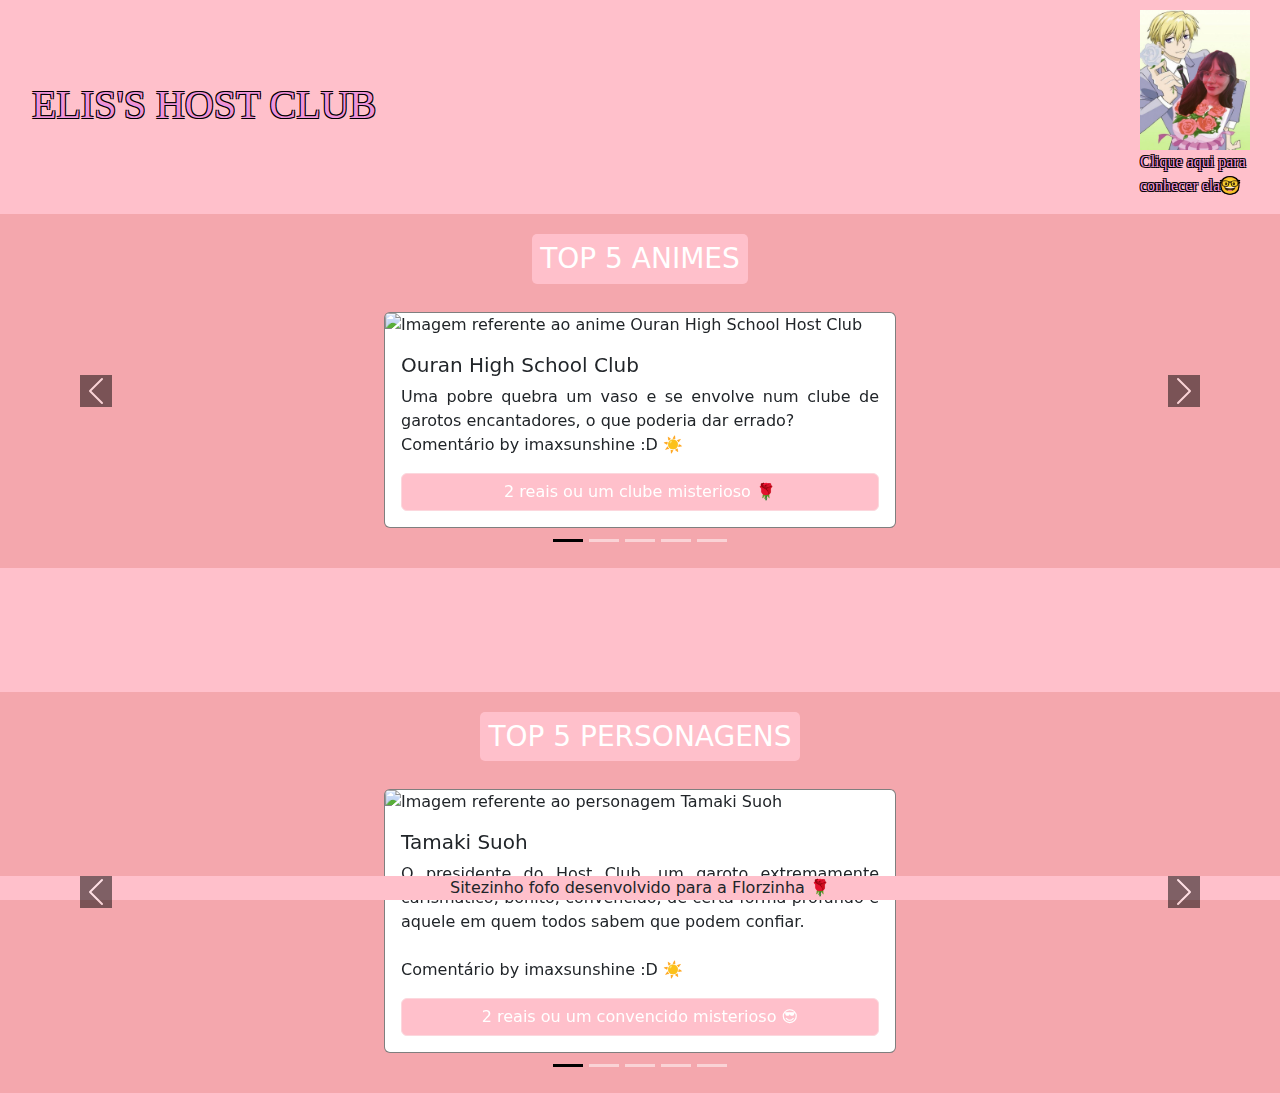
==== commit 3f802169: "Update index.html" ====
--- a/index.html
+++ b/index.html
@@ -17,7 +17,7 @@
                     <h1 id="cabeçalho"><a id="linkCabeçalho" href="index.html">ELIS'S HOST CLUB</a></h1>
                     <div id="sobre">
                         <img id="imagemLau" src="lau.jpg" alt="imagem da pessoa mais bela de todas" width="110" height="140"> 
-                    <p><a id="linkSobre" href="#Sobre">Clique aqui para
+                    <p><a id="linkSobre" href="sobre.html" target="_blank">Clique aqui para
                         <br>
                         conhecer ela🤓</a></p>
                     </div>
@@ -50,7 +50,7 @@
                                         <br>
                                         Comentário by imaxsunshine :D ☀️
                                     </p>
-                                    <a href="#ouran" class="btn btn-primary" style="width: 100%;">2 reais ou uma surpresa misteriosa 🤔</a>
+                                    <a href="animes.html#ouran" target="_blank" class="btn btn-primary" style="width: 100%;">2 reais ou um clube misterioso 🌹</a>
                                 </div>
                            </div>      
                         </div>
@@ -65,7 +65,7 @@
                                         <br>
                                         Comentário by imaxsunshine :) ☀️
                                     </p>
-                                    <a href="#haikyuu" class="btn btn-primary" style="width: 100%;">2 reais ou uma surpresa misteriosa 🤔</a>
+                                    <a href="animes.html#haikyuu" target="_blank" class="btn btn-primary" style="width: 100%;">2 reais ou um voleizin misterioso 🏐</a>
                                 </div>
                            </div>      
                         </div>
@@ -80,7 +80,7 @@
                                         <br>
                                         Comentário by imaxsunshine ;) ☀️
                                     </p>
-                                    <a href="#soulEater" class="btn btn-primary" style="width: 100%;">2 reais ou uma surpresa misteriosa 🤔</a>
+                                    <a href="animes.html#soulEater" target="_blank" class="btn btn-primary" style="width: 100%;">2 reais ou uma lua misteriosa 🌜</a>
                                 </div>
                            </div>      
                         </div>
@@ -95,7 +95,7 @@
                                         <br>
                                         Comentário by imaxsunshine :0 ☀️
                                     </p>
-                                    <a href="#onePiece" class="btn btn-primary" style="width: 100%;">2 reais ou uma surpresa misteriosa 🤔</a>
+                                    <a href="animes.html#onePiece" target="_blank" class="btn btn-primary" style="width: 100%;">2 reais ou um bando misterioso 🏴‍☠️</a>
                                 </div>
                            </div>      
                         </div>
@@ -110,7 +110,7 @@
                                         <br>
                                         Comentário by imaxsunshine >:) ☀️
                                     </p>
-                                    <a href="#sakura" class="btn btn-primary" style="width: 100%;">2 reais ou uma surpresa misteriosa 🤔</a>
+                                    <a href="animes.html#sakura" target="_blank" class="btn btn-primary" style="width: 100%;">2 reais ou uma carta misteriosa 🃏</a>
                                 </div>
                            </div>      
                         </div>
@@ -154,7 +154,7 @@
                                         <br>
                                         Comentário by imaxsunshine :D ☀️
                                     </p>
-                                    <a href="#tamaki" class="btn btn-primary" style="width: 100%;">2 reais ou uma surpresa misteriosa 🤔</a>
+                                    <a href="personagens.html#tamaki" target="_blank" class="btn btn-primary" style="width: 100%;">2 reais ou um convencido misterioso 😎</a>
                                 </div>
                            </div>      
                         </div>
@@ -170,7 +170,7 @@
                                         <br>
                                         Comentário by imaxsunshine :) ☀️
                                     </p>
-                                    <a href="#luffy" class="btn btn-primary" style="width: 100%;">2 reais ou uma surpresa misteriosa 🤔</a>
+                                    <a href="personagens.html#luffy" target="_blank" class="btn btn-primary" style="width: 100%;">2 reais ou um pirata misterioso 🤔</a>
                                 </div>
                            </div>      
                         </div>
@@ -186,7 +186,7 @@
                                         <br>
                                         Comentário by imaxsunshine ;) ☀️
                                     </p>
-                                    <a href="#killua" class="btn btn-primary" style="width: 100%;">2 reais ou uma surpresa misteriosa 🤔</a>
+                                    <a href="personagens.html#killua" target="_blank" class="btn btn-primary" style="width: 100%;">2 reais ou um assassino misterioso 😈</a>
                                 </div>
                            </div>      
                         </div>
@@ -201,14 +201,14 @@
                                         <br>
                                         Comentário by imaxsunshine :0 ☀️
                                     </p>
-                                    <a href="#maka" class="btn btn-primary" style="width: 100%;">2 reais ou uma surpresa misteriosa 🤔</a>
-                                </div>
-                           </div>      
-                        </div>
-
-                        <div class="carousel-item">
-                            <div class="card mx-auto">
-                                <img src="https://64.media.tumblr.com/2470c0b4478ff1b2192ea2917b970d43/tumblr_psso7lYXlw1u1ycqw_1280.jpg"
+                                    <a href="personagens.html#maka" target="_blank" class="btn btn-primary" style="width: 100%;">2 reais ou uma foiceira misteriosa 😱</a>
+                                </div>
+                           </div>      
+                        </div>
+
+                        <div class="carousel-item">
+                            <div class="card mx-auto">
+                                <img src="https://i.pinimg.com/736x/a1/63/e7/a163e785f49d11bea0adf6c85b8505ec.jpg"
                                 class=" card-img-top d-block w-100" alt="Imagem referente ao personagem Kusakabe Hikaru">
                                 <div class="card-body">
                                     <h5 class="card-title">Kusakabe Hikaru</h5>
@@ -217,7 +217,7 @@
                                         <br>
                                         Comentário by imaxsunshine >:) ☀️
                                     </p>
-                                    <a href="#kusakabe" class="btn btn-primary" style="width: 100%;">2 reais ou uma surpresa misteriosa 🤔</a>
+                                    <a href="personagens.html#kusakabe" target="_blank" class="btn btn-primary" style="width: 100%;">2 reais ou um guitarrista misterioso 🧐</a>
                                 </div>
                            </div>      
                         </div>
@@ -232,392 +232,9 @@
                         <span class="visually-hidden">Next</span>
                     </button> 
                 </div>
-
-                <div class="separação">
-                    <br>
-                </div>
             </div>
             </main>
-        </div>
-
-        <div class="row linha">
-            <div id="ouran" class="col-6 pt-3 sinopseAnimes">
-                <div class="card" style="width: 100%;">
-                    <div class="card-body">
-                        <h5 class="card-title">OURAN HIGH SCHOOL HOST CLUB 🌹</h5>
-                        <h6 class="card-subtitle"> Autora: <a id = "linkOuran" href="https://pt.wikipedia.org/wiki/Bisco_Hatori" target="_blank" rel="noopener">Bisco Hatori</a></h6>
-                        <br>
-                        <p class="card-text">SINOPSE: Haruhi Fujioka é uma garota estudiosa que recentemente se matriculou na prestigiada Academia Ouran. Um dia, enquanto procurava um lugar calmo e tranquilo para estudar, ela se depara com uma sala de música aparentemente não utilizada. Ao entrar, Haruhi é recebida pelos membros do bem-estar.
-                            conhecido Host Club: um clube onde meninos atraentes divertem meninas de toda a escola. No entanto, quando Tamaki Suou – a fundadora e presidente do clube – assusta a brilhante estudante bolsista, ela acidentalmente quebra um vaso caro.
-                            
-                            Com o pagamento parecendo difícil para Haruhi, os membros do Host Club encontram a solução perfeita para o problema da garota: trabalhar para o clube e, finalmente, tornar-se anfitriã! Confundida com um menino por seus colegas, Haruhi tem que entreter várias alunas enquanto lida com as personalidades extravagantes de seus colegas anfitriões.
-                        </p>
-                        <a href="#listaAnimes" class="btn btn-primary" style="width: 100%;">Volte para a lista de animes :D </a>
-                    </div>
-                </div>
-            </div>
-
-            <div class="col-4 offset-1 pt-3 videoAnimes">
-                <iframe width="560" height="315" src="https://www.youtube.com/embed/T3ivdddYT9k?si=FEoXu6k78SWYntfa" title="YouTube video player" allow="accelerometer; autoplay; clipboard-write; encrypted-media; gyroscope; picture-in-picture; web-share" referrerpolicy="strict-origin-when-cross-origin" allowfullscreen></iframe>
-            </div>
-
-            <div class="col-7">
-                <br>
-                <br>
-                <br>
-                <br>
-                <br>
-                <br>
-                <br>
-                <br>
-                <br>
-            </div>
-
-            <div id="haikyuu" class="col-6 pt-3 sinopseAnimes">
-                <div class="card" style="width: 100%;">
-                    <div class="card-body">
-                        <h5 class="card-title">HAIKYUU!! 🏐</h5>
-                        <h6 class="card-subtitle"> Autor: <a id = "linkHaikyuu" href="https://haikyuu.fandom.com/pt-br/wiki/Haruichi_Furudate" target="_blank" rel="noopener">Haruichi Furudate</a></h6>
-                        <br>
-                        <p class="card-text">SINOPSE: Desde que testemunhou o “Pequeno Gigante” e suas incríveis habilidades na quadra de vôlei, Shouyou Hinata ficou enfeitiçado pela natureza dinâmica do esporte. Mesmo que sua tentativa de fazer sua estreia como jogador regular de vôlei durante um torneio do ensino médio tenha pegado fogo, ele deseja provar que seu talento inferior
-                            a altura impressionante deixa de ser um obstáculo diante de sua vontade e perseverança.
-                            
-                            Quando Hinata se matricula na Karasuno High School, a alma mater do Pequeno Gigante, ele acredita que está um passo mais perto de seu objetivo de se tornar um jogador profissional de vôlei. Embora a escola retenha apenas uma sombra da sua antiga glória,
-                            A convicção de Hinata não é abalada até que ele descobre que Tobio Kageyama – o prodígio que humilhou o time de vôlei da escola secundária de Hinata em uma derrota esmagadora – é agora seu companheiro de equipe.
-                            Para cumprir seu desejo de deixar uma marca no reino do voleibol – tantas vezes considerado o domínio dos altos e fortes – Hinata deve suavizar suas diferenças com Kageyama. Somente quando Hinata aprender o que é preciso para fazer parte de uma equipe ele será capaz de se juntar a sério na corrida para o topo.
-                        </p>
-                        <a href="#listaAnimes" class="btn btn-primary" style="width: 100%;">Volte para a lista de animes :D </a>
-                    </div>
-                </div>
-            </div>
-
-            <div class="col-4 offset-1 pt-3 videoAnimes">
-                <iframe width="560" height="315" src="https://www.youtube.com/embed/rBSfI10pXHM?si=ZdaUZSxqs4OE2q7c" title="YouTube video player" allow="accelerometer; autoplay; clipboard-write; encrypted-media; gyroscope; picture-in-picture; web-share" referrerpolicy="strict-origin-when-cross-origin" allowfullscreen></iframe>
-            </div>
-
-            <div class="col-7">
-                <br>
-                <br>
-                <br>
-                <br>
-                <br>
-                <br>
-                <br>
-            </div>
-
-            <div id="soulEater" class="col-6 pt-3 sinopseAnimes">
-                <div class="card" style="width: 100%;">
-                    <div class="card-body">
-                        <h5 class="card-title">SOUL EATER 🌜</h5>
-                        <h6 class="card-subtitle"> Autor: <a id = "linkSoulEater" href="https://en.wikipedia.org/wiki/Atsushi_Ohkubo" target="_blank" rel="noopener">Atsushi Ohkubo</a></h6>
-                        <br>
-                        <p class="card-text">SINOPSE: Death City é o lar da famosa Death Weapon Meister Academy, uma academia técnica liderada pelo Shinigami – o próprio Lord Death. Sua missão: criar "Foices da Morte" para os Shinigami usarem contra os muitos males de seu mundo fantástico. Essas Foices da Morte, entretanto, não são feitas de armas físicas; em vez de,
-                            eles nascem de híbridos humanos que têm a capacidade de transformar seus corpos em armas demoníacas, e somente depois de terem consumido as almas de 99 seres malignos e a alma de uma bruxa.
-                            
-                            Soul Eater Evans, um Demon Scythe que só parece se importar com o que é legal, pretende se tornar um Death Scythe com a ajuda de seu certinho portador, ou meister,
-                            Maka Albarn. A dupla contrastante trabalha e estuda ao lado do cabeça quente Black☆Star e sua carinhosa arma Tsubaki, bem como do próprio filho do Shinigami, Death the Kid, um manejador duplo obsessivo-compulsivo de pistolas gêmeas Patty e Liz.
-                            Soul Eater segue esses estudantes de Shibusen enquanto eles assumem missões para coletar almas e proteger a cidade das ameaças do mundo enquanto trabalham juntos sob o sol escaldante para se tornarem mais saudáveis ​​em mente, corpo e alma.
-                        </p>
-                        <a href="#listaAnimes" class="btn btn-primary" style="width: 100%;">Volte para a lista de animes :D </a>
-                    </div>
-                </div>
-            </div>
-
-            <div class="col-4 offset-1 pt-3 videoAnimes">
-                <iframe width="560" height="315" src="https://www.youtube.com/embed/zzJ8U8OtEsE?si=Ajhuve_0GCEdl02K" title="YouTube video player" allow="accelerometer; autoplay; clipboard-write; encrypted-media; gyroscope; picture-in-picture; web-share" referrerpolicy="strict-origin-when-cross-origin" allowfullscreen></iframe>
-            </div>
-
-            <div class="col-7">
-                <br>
-                <br>
-                <br>
-                <br>
-                <br>
-                <br>
-                <br>
-            </div>
-
-            <div id="onePiece" class="col-6 pt-3 sinopseAnimes">
-                <div class="card" style="width: 100%;">
-                    <div class="card-body">
-                        <h5 class="card-title">ONE PIECE 🏴‍☠️</h5>
-                        <h6 class="card-subtitle"> Autor: <a id = "linkOnePiece" href="https://pt.wikipedia.org/wiki/Eiichiro_Oda" target="_blank" rel="noopener">Eiichiro Oda</a></h6>
-                        <br>
-                        <p class="card-text">SINOPSE: Mal sobrevivendo em um barril após passar por um terrível redemoinho no mar, o despreocupado Monkey D. Luffy acaba a bordo de um navio sob ataque de temíveis piratas. Apesar de ser um adolescente de aparência ingênua, ele não deve ser subestimado. Inigualável na batalha,
-                            Luffy é um pirata que persegue resolutamente o cobiçado tesouro de One Piece e o título de Rei dos Piratas que o acompanha.
-                            
-                            O falecido Rei dos Piratas, Gol D. Roger, agitou o mundo antes de sua morte, revelando o paradeiro de seu tesouro de riquezas e desafiando todos a obtê-lo. Desde então,
-                            incontáveis ​​​​piratas poderosos navegaram em mares perigosos em busca do premiado One Piece, mas nunca mais retornaram. Embora Luffy não tenha tripulação e um navio adequado, ele é dotado de uma habilidade sobre-humana e um espírito inquebrável que o torna não apenas um adversário formidável, mas também uma inspiração para muitos.
-                            Enquanto enfrenta inúmeros desafios com um grande sorriso no rosto, Luffy reúne companheiros únicos para se juntarem a ele em seu ambicioso empreendimento, abraçando juntos perigos e maravilhas em sua aventura única na vida.
-                        </p>
-                        <a href="#listaAnimes" class="btn btn-primary" style="width: 100%;">Volte para a lista de animes :D </a>
-                    </div>
-                </div>
-            </div>
-
-            <div class="col-4 offset-1 pt-3 videoAnimes">
-                <iframe width="560" height="315" src="https://www.youtube.com/embed/YFbno_aPm0w?si=nS5VAHUqhv7U_H8M" title="YouTube video player" allow="accelerometer; autoplay; clipboard-write; encrypted-media; gyroscope; picture-in-picture; web-share" referrerpolicy="strict-origin-when-cross-origin" allowfullscreen></iframe>
-            </div>
-
-            <div class="col-7">
-                <br>
-                <br>
-                <br>
-                <br>
-                <br>
-                <br>
-                <br>
-            </div>
-
-            <div id="sakura" class="col-6 pt-3 sinopseAnimes">
-                <div class="card" style="width: 100%;">
-                    <div class="card-body">
-                        <h5 class="card-title">SAKURA CARD CAPTORS 🌸</h5>
-                        <h6 class="card-subtitle"> Autoras: <a id = "linkSakura" href="https://pt.wikipedia.org/wiki/Clamp" target="_blank" rel="noopener">Grupo CLAMP</a></h6>
-                        <br>
-                        <p class="card-text">SINOPSE: Sakura Kinomoto, de dez anos, é uma estudante comum da quarta série que mora em Tomoeda até que, um dia, ela se depara com um misterioso livro de cartas intitulado "The Clow". Refletindo sobre sua descoberta, ela involuntariamente faz com que uma rajada de vento mágica espalhe as cartas por toda a cidade.
-
-                            O acidente desperta a Besta da Foca – Kerberos,
-                            apelidado de "Kero" - que diz a Sakura que ela lançou as místicas "Cartas Clow" criadas pelo feiticeiro Clow Reed. Devido à capacidade de cada Carta de agir de forma independente e ao seu incrível poder, Clow os selou. Agora que foram libertados, as Cartas representam um grande perigo para o mundo, e cabe a Sakura acabar com elas.
-                            Nomeando Sakura como a "Cardcaptor" e concedendo-lhe a Chave Selada, Kero a incumbe de encontrar e recapturar todas as Cartas Clow. Ao lado de sua melhor amiga Tomoyo Daidouji, e com a orientação de Kero, Sakura deve aprender a equilibrar seu novo dever secreto com os problemas do dia a dia enquanto parte em suas aventuras mágicas como Cardcaptor Sakura.
-                        </p>
-                        <a href="#listaAnimes" class="btn btn-primary" style="width: 100%;">Volte para a lista de animes :D </a>
-                    </div>
-                </div>
-            </div>
-
-            <div class="col-4 offset-1 pt-3 videoAnimes">
-                <iframe width="560" height="315" src="https://www.youtube.com/embed/QDezQD57h-g?si=P1vH9cAMmjdE7-R2" title="YouTube video player" allow="accelerometer; autoplay; clipboard-write; encrypted-media; gyroscope; picture-in-picture; web-share" referrerpolicy="strict-origin-when-cross-origin" allowfullscreen></iframe>
-            </div>
-
-            <div class="col-7">
-                <br>
-                <br>
-                <br>
-                <br>
-                <br>
-                <br>
-                <br>
-            </div>
-
-            <div class="separação">
-                <br>
-            </div>
-
-            <div id="tamaki" class="col-6 pt-3 sobrePersonagens">
-                <div class="card" style="width: 100%;">
-                    <div class="card-body">
-                        <h5 class="card-title">TAMAKI SUOH 🌹</h5>
-                        <h6 class="card-subtitle"> Obra: <a id = "linkTamaki" href="https://pt.wikipedia.org/wiki/Colégio_Ouran_Host_Club" target="_blank" rel="noopener">Ouran High School Host Club</a></h6>
-                        <br>
-                        <p class="card-text">SOBRE: Tamaki é o cofundador e presidente do Host Club. Embora sua aparência fosse melhor descrita como extravagante, egoísta e dramática, ele é, na verdade, um jovem dedicado aos estudos, aos amigos e aos deveres de anfitrião. Ele é considerado o tipo "Principesco", entretendo suas clientes com pessoas de alto escalão.
-                            etiqueta de classe e bajulação descarada. Ele vê o clube como sua "família", tendo ele mesmo como pai, Kyoya Ootori como mãe, Haruhi Fujioka como filha, Hikaru Hitachiin e Kaoru Hitachiin como filhos, e Mitsukuni "Honey" Haninozuka e Takashi "Mori" Morinozuka como o vizinhos.
-                        </p>
-                        <a href="#listaPersonagens" class="btn btn-primary" style="width: 100%;">Volte para a lista de personagens :D </a>
-                    </div>
-                </div>
-            </div>
-
-            <div class="col-4 offset-1 pt-3 fotoPersonagens">
-                <img class="imgPersonagens" src="https://i.pinimg.com/564x/25/a5/07/25a50738b851b942cfd9b72d1d4f352e.jpg" alt="imagem do personagem Tamaki Suoh">
-            </div>
-
-            <div class="col-7">
-                <br>
-                <br>
-                <br>
-                <br>
-                <br>
-                <br>
-                <br>
-            </div>
-
-            <div id="luffy" class="col-6 pt-3 sobrePersonagens">
-                <div class="card" style="width: 100%;">
-                    <div class="card-body">
-                        <h5 class="card-title">MONKEY D. LUFFY 🏴‍☠️</h5>
-                        <h6 class="card-subtitle"> Obra: <a id = "linkLuffy" href="https://pt.wikipedia.org/wiki/One_Piece" target="_blank" rel="noopener">One Piece</a></h6>
-                        <br>
-                        <p class="card-text">SOBRE: A personalidade de Luffy é como a de uma criança, no sentido de que ele tende a ir aos extremos. Ele pode ser extremamente ganancioso, especialmente em casos de comida, sua tripulação e aventura; ou extraordinariamente altruísta, indo tão longe a ponto de sacrificar-se virtualmente para vingar ou proteger seus amigos, tripulação e família. Essa mentalidade infantil permite que ele chegue à raiz do problema e permite que ele descubra a maneira mais simples de resolvê-lo.
-                            Dois traços dominantes de Luffy são sua aparente falta de inteligência e sua coragem absoluta.[28] Luffy pode facilmente se surpreender com as coisas mais simples, como ermitões, e pode ser confundido por conceitos como o de cavar um buraco ao lado para outro, ele pode estar involuntariamente preenchendo o outro buraco. Além disso, durante explicações longas e complexas de alguma coisa, ele imediatamente chama de magia.
-                        </p>
-                        <a href="#listaPersonagens" class="btn btn-primary" style="width: 100%;">Volte para a lista de personagens :D </a>
-                    </div>
-                </div>
-            </div>
-
-            <div class="col-4 offset-1 pt-3 fotoPersonagens">
-                <img class="imgPersonagens" src="https://i.pinimg.com/564x/90/a7/f6/90a7f67864acea71fb5ffed6aa6298cb.jpg" alt="imagem do personagem Monkey D. Luffy">
-            </div>
-
-            <div class="col-7">
-                <br>
-                <br>
-                <br>
-                <br>
-                <br>
-                <br>
-                <br>
-            </div>
-
-            <div id="killua" class="col-6 pt-3 sobrePersonagens">
-                <div class="card" style="width: 100%;">
-                    <div class="card-body">
-                        <h5 class="card-title">KILLUA ZOLDYCK ⚡</h5>
-                        <h6 class="card-subtitle"> Obra: <a id = "linkKillua" href="https://pt.wikipedia.org/wiki/Hunter_×_Hunter" target="_blank" rel="noopener">Hunter x Hunter</a></h6>
-                        <br>
-                        <p class="card-text">SOBRE: Inicialmente, Killua é introduzido como um personagem que parece ser semelhante à Gon, mas diferente, ao mesmo tempo; insolente, alegre e cheio de ideias perversas. Ele também é um dos personagens que pensam mais rápido na série e muitas vezes analisa uma situação com grande facilidade e precisão. Ele tem muita confiança em suas próprias habilidades, muitas vezes, é humilde sobre isso; mas quando alguém o elogia, especialmente Gon, ele fica facilmente envergonhado.No entanto, sua crueldade e aptidão na matança mostra o seu outro lado: mortal, violento e sanguinário. Tendo sido torturado desde o nascimento, Killua foi condicionado a possuir extrema tolerância para veneno, eletricidade e dor. Killua possui extraordinária agilidade e força o que faz dele uma máquina de matar.
-                            Em conflito com sua predisposição para matar é a sua lealdade inabalável a seus amigos e bondade natural. Killua muitas vezes sofre imensamente em suas tentativas de ajudar seus amigos sem uma única queixa. Ele coloca os outros antes de si mesmo sem se preocupar com a sua própria saúde ou mesmo sua vida.
-                        </p>
-                        <a href="#listaPersonagens" class="btn btn-primary" style="width: 100%;">Volte para a lista de personagens :D </a>
-                    </div>
-                </div>
-            </div>
-
-            <div class="col-4 offset-1 pt-3 fotoPersonagens">
-                <img class="imgPersonagens" src="https://pm1.aminoapps.com/6729/708ad386507c0b1fcda44d521842d9794ac8e1d1v2_hq.jpg" alt="imagem do personagem Killua Zoldyck">
-            </div>
-
-            <div class="col-7">
-                <br>
-                <br>
-                <br>
-                <br>
-                <br>
-                <br>
-                <br>
-            </div>
-
-            <div id="maka" class="col-6 pt-3 sobrePersonagens">
-                <div class="card" style="width: 100%;">
-                    <div class="card-body">
-                        <h5 class="card-title">MAKA ALBARN 🌜</h5>
-                        <h6 class="card-subtitle"> Obra: <a id = "linkMaka" href="https://pt.wikipedia.org/wiki/Soul_Eater" target="_blank" rel="noopener">Soul Eater</a></h6>
-                        <br>
-                        <p class="card-text">SOBRE: Maka tende à ser muito teimosa, cabeça-dura e é rápida à recorrer à violência. Ela pode ser um pouco descontraída, impulsiva e impaciente, ao longo da série, ela pode admitir seus erros à si mesma, mas é muito orgulhosa para pedir desculpas. Maka é entusiasmada, e as vezes leva seu entusiasmo longe de mais e pode ser muito mandona.
-                            Mas, Maka é extremamente corajosa, determinada e compassiva, ela não hesitou em entregar à si mesma ao Sangue Negro, arriscando sua própria vida apenas para que ela pudesse entender melhor Chrona e ajuda-lo à superar sua depressão, solidão e isolamento. Ela é muito leal, amável e carinhosa para seus amigos e está disposta à parar para ajudar ou encorajar até mesmo estranhos que estão tendo momentos difícies. Ela é muito decidida e não desiste antes de lutar, mesmo que as chances são poucas.
-                            Apesar de seu comportamento maduro, ela tende à ter alguns traços criança e tem um profundo respeito por seus superiores como o Stein, e geralmente nunca hesita em obedecer suas ordens e ela tem muito orgulho de ser aluna do Shibusen.
-                        </p>
-                        <a href="#listaPersonagens" class="btn btn-primary" style="width: 100%;">Volte para a lista de personagens :D </a>
-                    </div>
-                </div>
-            </div>
-
-            <div class="col-4 offset-1 pt-3 fotoPersonagens">
-                <img class="imgPersonagens" src="https://imgix.ranker.com/user_node_img/50089/1001776338/original/taste-of-soul-photo-u1?auto=format&q=60&fit=crop&fm=pjpg&dpr=2&w=650" alt="imagem da personagem Maka Albarn">
-            </div>
-
-            <div class="col-7">
-                <br>
-                <br>
-                <br>
-                <br>
-                <br>
-                <br>
-                <br>
-            </div>
-
-            <div id="kusakabe" class="col-6 pt-3 sobrePersonagens">
-                <div class="card" style="width: 100%;">
-                    <div class="card-body">
-                        <h5 class="card-title">KUSAKABE HIKARU 🎸</h5>
-                        <h6 class="card-subtitle"> Obra: <a id = "linkKusakabe" href="https://en.wikipedia.org/wiki/Classmates_(manga)" target="_blank" rel="noopener">Doukyuusei</a></h6>
-                        <br>
-                        <p class="card-text">SOBRE: Hikaru é tipicamente descontraído e sociável. Ele gosta de música, tocar violão e cozinhar. No geral, ele tem um forte senso de identidade e geralmente não se importa com o que a maioria das pessoas pensa dele. Ele geralmente é indiferente à maioria das relações humanas, embora tenha se tornado um pouco mais afetuoso desde que conheceu Rihito.
-                            Hikaru é muito atencioso com as pessoas de quem mais gosta e expressa isso de várias maneiras. Embora seja bastante descontraído, ele tem momentos em que pode ficar bastante tenso, como quando repreende um Rihito bêbado por pensar demais e fugir sozinho no meio da noite.
-                            Embora ele esteja mais confiante em si mesmo, ele nutre algumas pequenas inseguranças, normalmente quando se trata de mostrar vulnerabilidade a Rihito ou de impressionar a família de Rihito. Hikaru às vezes minimiza suas conquistas e habilidades e às vezes pode até ficar envergonhado delas, como quando contou a Rihito pela primeira vez sobre seus planos de seguir a música profissionalmente e quando cozinhou para ele pela primeira vez. Ele também tem a tendência de não contar às pessoas sobre assuntos importantes até que estejam gravados em pedra e ele esteja totalmente convencido deles.
-                        </p>
-                        <a href="#listaPersonagens" class="btn btn-primary" style="width: 100%;">Volte para a lista de personagens :D </a>
-                    </div>
-                </div>
-            </div>
-
-            <div class="col-4 offset-1 pt-3 fotoPersonagens">
-                <img class="imgPersonagens" src="https://i.pinimg.com/736x/a1/63/e7/a163e785f49d11bea0adf6c85b8505ec.jpg" alt="imagem do personagem Kusakabe Hikaru">
-            </div>
-
-            <div class="col-7">
-                <br>
-                <br>
-                <br>
-                <br>
-                <br>
-                <br>
-                <br>
-            </div>
-
-            <div class="separação">
-                <br>
-            </div>
-
-            <div id="Sobre" class="card-text tituloTop">
-                <h3> Sobre Ela:</h3>
-            </div>
-
-            <div class="col-6 offset-3">
-                <div class="card" style="width: 100%;">
-                    <div class="card-body">
-                        <ul class="list-group list-group-flush">
-                            <li class="list-group-item">
-                                Nome: Laura Elis
-                            </li>
-                            <li class="list-group-item">
-                                Cor favorita: Rosa(tons claros)
-                            </li>
-                            <li class="list-group-item">
-                                Data de aniversário: 20/07
-                            </li>
-                            <li class="list-group-item">
-                                Altura: 1 cm menor que o Max
-                            </li>
-                            <li id="personalidade" class="list-group-item">
-                                Personalidade: Lau é uma garota que não costuma iniciar conversas ou chegar nas pessoas, ela é introvertida, contudo isso não torna difícil falar com ela. Ela geralmente escuta bastante e da bastante atenção para o que a pessoa fala. Muitas vezes, apesar de talvez não expressar tanto, ela gosta muito de estar presente com algumas pessoas(principalmente amigos). Ela é EXTREMAMENTE linda, fofa e gentil(o que acredito que deixa as pessoas bastante a vontade com ela, ao menos eu sou assim :D). Ela costuma pensar bem antes de fazer as coisas, em especial cosplays(frieren fora um caso isolado kkkk), ela não gosta de gastar com algo e fica puta de ódio se notar que não valeu a pena. Ela gosta de fazer as coisas do jeito dela, mas é aberta a sugestões geralmente. Ela é uma pessoa muito respeitosa e compreensiva com quem se consegue facilmente resolver as coisas no diálogo. Ela gosta de ser chamada de Elis(apesar que não exige isso dos outros), ela AMA um bom shoujo e cria altos pensamentos sobre os casalsinhos dela. Se deixasse ela comeria macarrão todos os dias kkkkk. Ela não gosta muito de falar sobre si, mas acaba comentando as vezes(claro que não falo muito já que ela não gosta, mas amo quando ocorre já que gosto de saber sobre você). Ela tem um puta gosto musical bom e eu vivo me apropriando das músicas dela. Ela é uma cosplayer incrível, sempre procurando makes que funcionariam para algum personagem e caçando meios de tornar aquele personagem em alguém que ela ficaria confortável se vestindo como. Enfim, tem muito mais coisa sobre ela, mas acho que o ponto mais importante para mim é que considero ela muito divertida, amo falar com ela. 💛 
-                            </li>
-                            <li class="list-group-item">
-                                Redes sociais:
-                                <div id = instagram>
-                                    <a id="linkIg" href="https://www.instagram.com/catcaptor.cos?utm_source=ig_web_button_share_sheet&igsh=ZDNlZDc0MzIxNw==" target="_blank" rel="noopener">
-                                        <img id="logoIg" src="https://icones.pro/wp-content/uploads/2021/02/instagram-logo-icone4.png" alt="logo do Instagram" width="30" height="30">  
-                                        <br>
-                                        
-                                    </a> 
-                                    <blockquote class="instagram-media" data-instgrm-captioned data-instgrm-permalink="https://www.instagram.com/p/C0Hj3xlJPcT/?utm_source=ig_embed&amp;utm_campaign=loading" data-instgrm-version="14" style=" background:#FFF; border:0; border-radius:3px; box-shadow:0 0 1px 0 rgba(0,0,0,0.5),0 1px 10px 0 rgba(0,0,0,0.15); margin: 1px; max-width:540px; min-width:326px; padding:0; width:99.375%; width:-webkit-calc(100% - 2px); width:calc(100% - 2px);"><div style="padding:16px;"> <a href="https://www.instagram.com/p/C0Hj3xlJPcT/?utm_source=ig_embed&amp;utm_campaign=loading" style=" background:#FFFFFF; line-height:0; padding:0 0; text-align:center; text-decoration:none; width:100%;" target="_blank" rel="noopener"> <div style=" display: flex; flex-direction: row; align-items: center;"> <div style="background-color: #F4F4F4; border-radius: 50%; flex-grow: 0; height: 40px; margin-right: 14px; width: 40px;"></div> <div style="display: flex; flex-direction: column; flex-grow: 1; justify-content: center;"> <div style=" background-color: #F4F4F4; border-radius: 4px; flex-grow: 0; height: 14px; margin-bottom: 6px; width: 100px;"></div> <div style=" background-color: #F4F4F4; border-radius: 4px; flex-grow: 0; height: 14px; width: 60px;"></div></div></div><div style="padding: 19% 0;"></div> <div style="display:block; height:50px; margin:0 auto 12px; width:50px;"><svg width="50px" height="50px" viewBox="0 0 60 60" version="1.1" xmlns:xlink="http://www.w3.org/1999/xlink"><g stroke="none" stroke-width="1" fill="none" fill-rule="evenodd"><g transform="translate(-511.000000, -20.000000)" fill="#000000"><g><path d="M556.869,30.41 C554.814,30.41 553.148,32.076 553.148,34.131 C553.148,36.186 554.814,37.852 556.869,37.852 C558.924,37.852 560.59,36.186 560.59,34.131 C560.59,32.076 558.924,30.41 556.869,30.41 M541,60.657 C535.114,60.657 530.342,55.887 530.342,50 C530.342,44.114 535.114,39.342 541,39.342 C546.887,39.342 551.658,44.114 551.658,50 C551.658,55.887 546.887,60.657 541,60.657 M541,33.886 C532.1,33.886 524.886,41.1 524.886,50 C524.886,58.899 532.1,66.113 541,66.113 C549.9,66.113 557.115,58.899 557.115,50 C557.115,41.1 549.9,33.886 541,33.886 M565.378,62.101 C565.244,65.022 564.756,66.606 564.346,67.663 C563.803,69.06 563.154,70.057 562.106,71.106 C561.058,72.155 560.06,72.803 558.662,73.347 C557.607,73.757 556.021,74.244 553.102,74.378 C549.944,74.521 548.997,74.552 541,74.552 C533.003,74.552 532.056,74.521 528.898,74.378 C525.979,74.244 524.393,73.757 523.338,73.347 C521.94,72.803 520.942,72.155 519.894,71.106 C518.846,70.057 518.197,69.06 517.654,67.663 C517.244,66.606 516.755,65.022 516.623,62.101 C516.479,58.943 516.448,57.996 516.448,50 C516.448,42.003 516.479,41.056 516.623,37.899 C516.755,34.978 517.244,33.391 517.654,32.338 C518.197,30.938 518.846,29.942 519.894,28.894 C520.942,27.846 521.94,27.196 523.338,26.654 C524.393,26.244 525.979,25.756 528.898,25.623 C532.057,25.479 533.004,25.448 541,25.448 C548.997,25.448 549.943,25.479 553.102,25.623 C556.021,25.756 557.607,26.244 558.662,26.654 C560.06,27.196 561.058,27.846 562.106,28.894 C563.154,29.942 563.803,30.938 564.346,32.338 C564.756,33.391 565.244,34.978 565.378,37.899 C565.522,41.056 565.552,42.003 565.552,50 C565.552,57.996 565.522,58.943 565.378,62.101 M570.82,37.631 C570.674,34.438 570.167,32.258 569.425,30.349 C568.659,28.377 567.633,26.702 565.965,25.035 C564.297,23.368 562.623,22.342 560.652,21.575 C558.743,20.834 556.562,20.326 553.369,20.18 C550.169,20.033 549.148,20 541,20 C532.853,20 531.831,20.033 528.631,20.18 C525.438,20.326 523.257,20.834 521.349,21.575 C519.376,22.342 517.703,23.368 516.035,25.035 C514.368,26.702 513.342,28.377 512.574,30.349 C511.834,32.258 511.326,34.438 511.181,37.631 C511.035,40.831 511,41.851 511,50 C511,58.147 511.035,59.17 511.181,62.369 C511.326,65.562 511.834,67.743 512.574,69.651 C513.342,71.625 514.368,73.296 516.035,74.965 C517.703,76.634 519.376,77.658 521.349,78.425 C523.257,79.167 525.438,79.673 528.631,79.82 C531.831,79.965 532.853,80.001 541,80.001 C549.148,80.001 550.169,79.965 553.369,79.82 C556.562,79.673 558.743,79.167 560.652,78.425 C562.623,77.658 564.297,76.634 565.965,74.965 C567.633,73.296 568.659,71.625 569.425,69.651 C570.167,67.743 570.674,65.562 570.82,62.369 C570.966,59.17 571,58.147 571,50 C571,41.851 570.966,40.831 570.82,37.631"></path></g></g></g></svg></div><div style="padding-top: 8px;"> <div style=" color:#3897f0; font-family:Arial,sans-serif; font-size:14px; font-style:normal; font-weight:550; line-height:18px;">Ver essa foto no Instagram</div></div><div style="padding: 12.5% 0;"></div> <div style="display: flex; flex-direction: row; margin-bottom: 14px; align-items: center;"><div> <div style="background-color: #F4F4F4; border-radius: 50%; height: 12.5px; width: 12.5px; transform: translateX(0px) translateY(7px);"></div> <div style="background-color: #F4F4F4; height: 12.5px; transform: rotate(-45deg) translateX(3px) translateY(1px); width: 12.5px; flex-grow: 0; margin-right: 14px; margin-left: 2px;"></div> <div style="background-color: #F4F4F4; border-radius: 50%; height: 12.5px; width: 12.5px; transform: translateX(9px) translateY(-18px);"></div></div><div style="margin-left: 8px;"> <div style=" background-color: #F4F4F4; border-radius: 50%; flex-grow: 0; height: 20px; width: 20px;"></div> <div style=" width: 0; height: 0; border-top: 2px solid transparent; border-left: 6px solid #f4f4f4; border-bottom: 2px solid transparent; transform: translateX(16px) translateY(-4px) rotate(30deg)"></div></div><div style="margin-left: auto;"> <div style=" width: 0px; border-top: 8px solid #F4F4F4; border-right: 8px solid transparent; transform: translateY(16px);"></div> <div style=" background-color: #F4F4F4; flex-grow: 0; height: 12px; width: 16px; transform: translateY(-4px);"></div> <div style=" width: 0; height: 0; border-top: 8px solid #F4F4F4; border-left: 8px solid transparent; transform: translateY(-4px) translateX(8px);"></div></div></div> <div style="display: flex; flex-direction: column; flex-grow: 1; justify-content: center; margin-bottom: 24px;"> <div style=" background-color: #F4F4F4; border-radius: 4px; flex-grow: 0; height: 14px; margin-bottom: 6px; width: 224px;"></div> <div style=" background-color: #F4F4F4; border-radius: 4px; flex-grow: 0; height: 14px; width: 144px;"></div></div></a><p style=" color:#c9c8cd; font-family:Arial,sans-serif; font-size:14px; line-height:17px; margin-bottom:0; margin-top:8px; overflow:hidden; padding:8px 0 7px; text-align:center; text-overflow:ellipsis; white-space:nowrap;"><a href="https://www.instagram.com/p/C0Hj3xlJPcT/?utm_source=ig_embed&amp;utm_campaign=loading" style=" color:#c9c8cd; font-family:Arial,sans-serif; font-size:14px; font-style:normal; font-weight:normal; line-height:17px; text-decoration:none;" target="_blank" rel="noopener">Uma publicação compartilhada por ◌˚⋆ Elis ⋆˚◌ (@catcaptor.cos)</a></p></div></blockquote> <script async src="https://www.instagram.com/embed.js"></script>
-                                </div>
-
-                                <div id = tiktok>
-                                    <a id="linkTikTok" href="https://www.instagram.com/catcaptor.cos?utm_source=ig_web_button_share_sheet&igsh=ZDNlZDc0MzIxNw==" target="_blank" rel="noopener">
-                                        <img id="logoTikTok" src="https://icones.pro/wp-content/uploads/2021/03/logo-icone-tiktok-simbolo.png" alt="logo do Instagram" width="30" height="30">  
-                                        <br>
-                                    </a> 
-                                    <blockquote class="tiktok-embed" cite="https://www.tiktok.com/@cat.capt0r" data-unique-id="cat.capt0r" data-embed-type="creator" style="max-width: 780px; min-width: 288px;">
-                                        <section>
-                                          <h2>Conteúdo do TikTok</h2>
-                                          <a target="_blank" href="https://www.tiktok.com/@cat.capt0r?refer=creator_embed" rel="noopener">@cat.capt0r</a>
-                                        </section>
-                                      </blockquote>
-                                      <script async src="https://www.tiktok.com/embed.js"></script>                                      
-                                </div>
-                            </li>
-                        </ul>
-                    </div>
-                </div>
-            </div>
-
-            <div class="col-6 offset-3">
-                <a href="#" class="btn btn-primary" style="width: 100%;">Volte para o topo do site :D </a>
-            </div>
-
-            <div class="col-7">
-                <br>
-                <br>
-                <br>
-                <br>
-                <br>
-                <br>
-                <br>
-            </div>
-
-            
+        </div>   
         </div>
         <footer>
             <p> Sitezinho fofo desenvolvido para a Florzinha 🌹</p>
--- a/styles.css
+++ b/styles.css
@@ -20,11 +20,16 @@
     text-align: left;
     font-family: MinhaFonte;
     padding-left: 2rem;
+    padding-top: 20px;
     text-shadow: 
         -1px -1px 0 #000,  
         1px -1px 0 #000,
         -1px 1px 0 #000,
         1px 1px 0 #000;
+}
+
+#cabeçalho{
+    margin-top:80px;
 }
 
 
@@ -253,18 +258,3 @@
 .personalidade{
     text-align: justify;
 }
-
-
-
-
-
-
-
-
-
-
-
-
-
-
-
